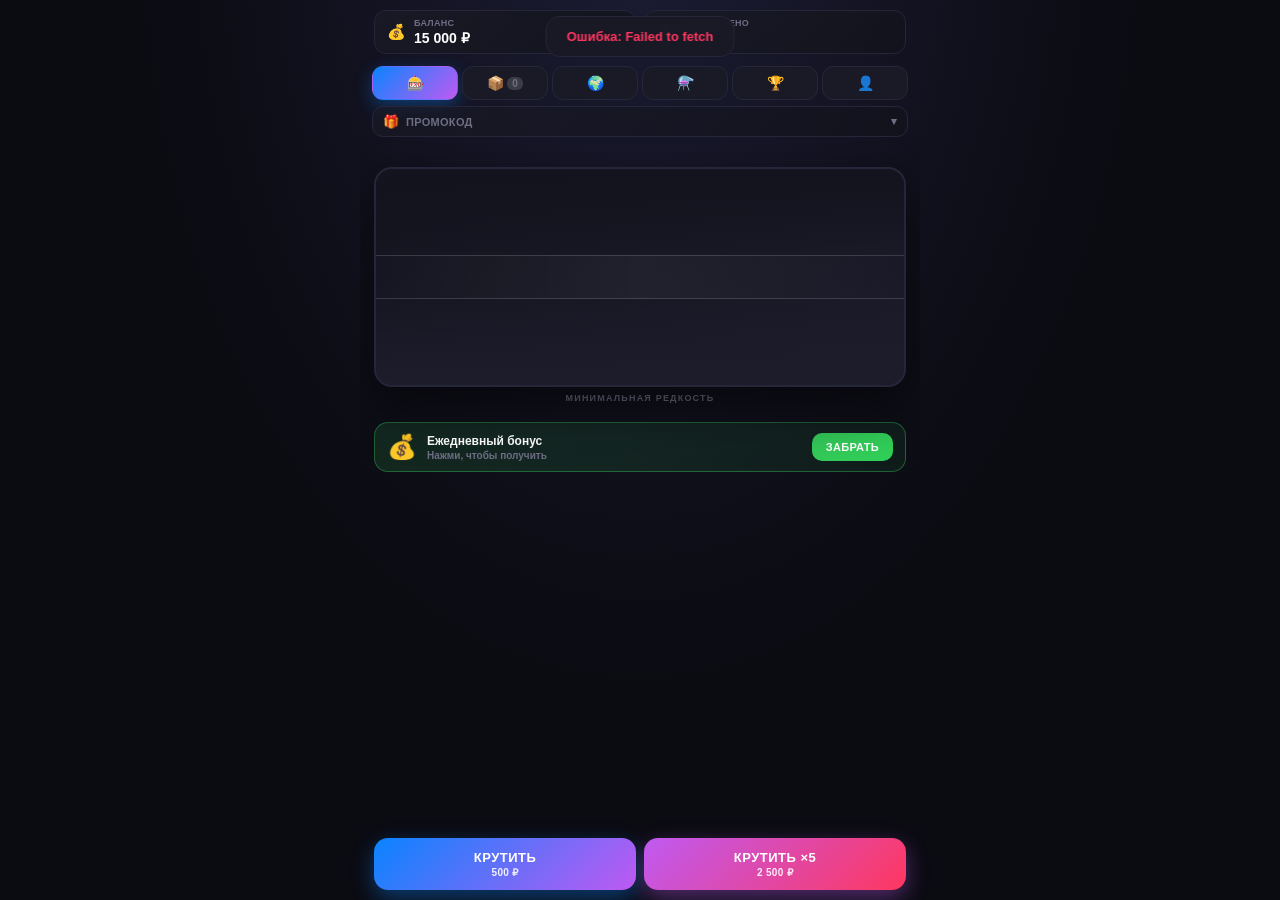
==== docs/index.html @ e53b2294 "Update index.html" ====
<!DOCTYPE html>
<html lang="ru">
<head>
<meta charset="UTF-8">
<meta name="viewport" content="width=device-width, initial-scale=1.0, maximum-scale=1.0, user-scalable=no">
<title>Phone Numbers</title>
<script src="https://telegram.org/js/telegram-web-app.js"></script>
<link rel="stylesheet" href="styles.css">
</head>
<body>

<div class="app">
  <div class="header">
    <div class="header-top">
      <div class="stat-pill">
        <span class="icon">💰</span>
        <div class="stat-stack">
          <span class="label">Баланс</span>
          <span class="value" id="balance">15 000 ₽</span>
        </div>
      </div>
      <div class="stat-pill">
        <span class="icon">🎰</span>
        <div class="stat-stack">
          <span class="label">Прокручено</span>
          <span class="value" id="spinCount">0</span>
        </div>
      </div>
    </div>
  </div>

  <div class="tabs" id="tabs">
    <div class="tab active" data-page="roulette">🎰</div>
    <div class="tab" data-page="inventory">📦 <span class="count" id="tabInvCount">0</span></div>
    <div class="tab" data-page="countries">🌍</div>
    <div class="tab" data-page="craft">⚗️</div>
    <div class="tab" data-page="top">🏆</div>
    <div class="tab" data-page="profile">👤</div>
  </div>

  <div class="promo-bar" id="promoBar">
    <div class="promo-bar-head" id="promoBarHead">
      <span class="promo-bar-icon">🎁</span>
      <span class="promo-bar-text">Промокод</span>
      <span class="promo-bar-arrow" id="promoBarArrow">▾</span>
    </div>
    <div class="promo-bar-body" id="promoBarBody">
      <input type="text" class="promo-input" id="promoInput" placeholder="Введите код" maxlength="20" autocomplete="off" spellcheck="false">
      <button class="promo-btn" id="promoBtn" type="button">OK</button>
    </div>
  </div>

  <div class="pages">
    <div class="page page-roulette active" id="page-roulette">
      <div class="country-selector" id="countrySelector"></div>
      <div class="operator-selector" id="operatorSelector"></div>
      <div class="roulette-window" id="rouletteWindow">
        <div class="reels" id="reels"></div>
        <div class="selector-line"></div>
        <div class="result-card" id="resultCard">
          <div class="result-rarity" id="resultRarity"></div>
          <div class="result-flag" id="resultFlag"></div>
          <div class="result-number" id="resultNumber"></div>
          <div class="result-operator" id="resultOperator"></div>
          <div class="result-price" id="resultPrice"></div>
          <div class="result-desc" id="resultDesc"></div>
          <div class="result-actions" id="resultActions">
            <button class="result-btn keep" id="btnKeep" type="button">📦 В инвентарь</button>
            <button class="result-btn sell" id="btnSellNow" type="button">💵 Продать</button>
          </div>
        </div>
      </div>
      <div class="roulette-options">
        <div class="options-label">Минимальная редкость</div>
        <div class="rarity-options" id="rarityOptions"></div>
      </div>

      <div class="bonus-card-main" id="bonusCard">
        <div class="bonus-icon">💰</div>
        <div class="bonus-info">
          <div class="bonus-title">Ежедневный бонус</div>
          <div class="bonus-sub" id="bonusSub">Нажми, чтобы получить</div>
        </div>
        <button class="bonus-btn" id="bonusBtn" type="button">Забрать</button>
      </div>
    </div>

    <div class="page" id="page-inventory">
      <div class="inv-selection-bar" id="invSelectionBar">
        <div class="inv-selection-info">
          <span class="inv-selection-count" id="invSelCount">0 выбрано</span>
          <span class="inv-selection-sum" id="invSelSum">0 ₽</span>
        </div>
        <button class="inv-sel-clear" id="invSelClear" type="button">Снять</button>
      </div>
      <div class="inv-filters" id="invFilters"></div>
      <div class="inv-grid" id="invGrid"></div>
    </div>

    <div class="page" id="page-countries">
      <div class="country-list" id="countryList"></div>
    </div>

    <div class="page" id="page-craft">
      <h3 class="page-title">⚗️ Крафт</h3>
      <p class="page-hint">Собери 5 номеров одной редкости и обменяй на 1 номер выше редкостью</p>
      <div class="craft-list" id="craftList"></div>
    </div>

    <div class="page" id="page-top">
      <h3 class="page-title">🏆 Топ игроков</h3>
      <div class="lb-tabs">
        <button class="lb-tab active" data-lb="balance">По балансу</button>
        <button class="lb-tab" data-lb="spins">По круткам</button>
      </div>
      <div class="lb-list" id="lbList"></div>
    </div>

    <div class="page" id="page-profile">
      <h3 class="page-title">👤 Профиль</h3>

      <div class="profile-section">
        <div class="section-title">🔄 Обмены</div>
        <button class="trade-create-btn" id="openTradeBtn" type="button">➕ Создать обмен</button>
        <div class="trade-tabs">
          <button class="trade-tab active" data-trade="incoming">📥 Входящие <span id="tradeInCount" class="trade-count">0</span></button>
          <button class="trade-tab" data-trade="outgoing">📤 Исходящие</button>
        </div>
        <div id="tradesList"></div>
      </div>

      <div class="profile-section">
        <div class="section-title">🏅 Достижения <span id="achCount" style="color:#6e6e85;font-size:12px;">0/0</span></div>
        <div class="ach-list" id="achList"></div>
      </div>
    </div>
  </div>

  <div class="controls" id="controls">
    <button class="spin-btn" id="spinBtn" type="button">
      <span id="spinBtnLabel">Крутить</span>
      <span class="price" id="spinBtnPrice">500 ₽</span>
    </button>
    <button class="spin-btn x5" id="spinBtn5" type="button">
      <span>Крутить ×5</span>
      <span class="price" id="spinBtn5Price">2 500 ₽</span>
    </button>
  </div>
</div>

<div class="modal-backdrop" id="sellModal">
  <div class="modal">
    <div class="modal-flag" id="modalFlag"></div>
    <div class="modal-rarity" id="modalRarity"></div>
    <div class="modal-number" id="modalNumber"></div>
    <div class="modal-op" id="modalOp"></div>
    <div class="modal-price-box">
      <div class="modal-price-label">Цена продажи</div>
      <div class="modal-price-value" id="modalPrice"></div>
    </div>
    <div class="modal-actions">
      <button class="modal-btn cancel" id="modalCancel" type="button">Отмена</button>
      <button class="modal-btn sell" id="modalSell" type="button">Продать</button>
    </div>
  </div>
</div>

<div class="modal-backdrop" id="craftModal">
  <div class="modal">
    <div class="modal-flag" id="craftFlag">⚗️</div>
    <div class="modal-rarity" id="craftRarity"></div>
    <div class="modal-number" id="craftResult" style="font-size:15px;font-family:inherit;"></div>
    <div class="modal-price-box">
      <div class="modal-price-label">Стоимость крафта</div>
      <div class="modal-price-value" id="craftCost"></div>
    </div>
    <div class="modal-actions">
      <button class="modal-btn cancel" id="craftCancel" type="button">Отмена</button>
      <button class="modal-btn sell" id="craftConfirm" type="button">Скрафтить</button>
    </div>
  </div>
</div>

<div class="modal-backdrop" id="achModal">
  <div class="modal">
    <div class="modal-flag" id="achFlag">🏅</div>
    <div class="modal-rarity" style="color:#ffd60a;">Новое достижение!</div>
    <div class="modal-number" id="achName" style="font-size:18px;font-family:inherit;"></div>
    <div class="modal-op" id="achDesc"></div>
    <div class="modal-price-box">
      <div class="modal-price-label">Награда</div>
      <div class="modal-price-value" id="achReward"></div>
    </div>
    <div class="modal-actions">
      <button class="modal-btn sell" id="achOk" type="button" style="flex:1;">Забрать</button>
    </div>
  </div>
</div>

<div class="modal-backdrop" id="tradeModal">
  <div class="modal trade-modal">
    <div class="trade-modal-title">🔄 Новый обмен</div>

    <div class="trade-modal-section">
      <div class="trade-modal-label">Кому (введи @username)</div>
      <input type="text" class="trade-input" id="tradeUsername" placeholder="@username" maxlength="32" autocomplete="off" spellcheck="false">
      <button class="trade-find-btn" id="tradeFindBtn" type="button">Найти игрока</button>
      <div id="tradeFoundInfo" class="trade-found-info"></div>
    </div>

    <div class="trade-modal-section" id="tradeMySection" style="display:none;">
      <div class="trade-modal-label">Что я отдаю</div>
      <div class="trade-my-items" id="tradeMyItems"></div>
      <input type="number" class="trade-input" id="tradeMyMoney" placeholder="+ Деньги (необязательно)" min="0" value="">
    </div>

    <div class="trade-modal-section" id="tradeHisSection" style="display:none;">
      <div class="trade-modal-label">Что хочу от него</div>
      <div class="trade-his-items" id="tradeHisItems"></div>
      <input type="number" class="trade-input" id="tradeHisMoney" placeholder="+ Деньги (необязательно)" min="0" value="">
    </div>

    <div class="trade-modal-section" id="tradeMsgSection" style="display:none;">
      <input type="text" class="trade-input" id="tradeMessage" placeholder="Сообщение (необязательно)" maxlength="120">
    </div>

    <div class="modal-actions">
      <button class="modal-btn cancel" id="tradeCancel" type="button">Отмена</button>
      <button class="modal-btn sell" id="tradeSend" type="button" style="display:none;">Отправить</button>
    </div>
  </div>
</div>

<div class="modal-backdrop" id="tradeConfirmModal">
  <div class="modal">
    <div class="modal-flag">⚠️</div>
    <div class="modal-rarity" style="color:#ffd60a;">Подтверждение</div>
    <div class="modal-number" id="tradeConfirmText" style="font-size:14px;font-family:inherit;line-height:1.5;"></div>
    <div class="modal-actions">
      <button class="modal-btn cancel" id="tradeConfirmCancel" type="button">Отмена</button>
      <button class="modal-btn sell" id="tradeConfirmOk" type="button">Отправить</button>
    </div>
  </div>
</div>

<div class="toast" id="toast"></div>
<div class="fireworks" id="fireworks"></div>

<script type="module" src="app.js?v=2026r"></script>
</body>
</html>
---- docs/styles.css ----
* { margin:0; padding:0; box-sizing:border-box; -webkit-tap-highlight-color:transparent; }

:root{
  --common:#8e8e93; --rare:#34c759; --epic:#bf5af2; --mythic:#ff375f;
  --legendary:#ffd60a; --secret:#00e5ff;
  --bg:#0b0b12; --card:#1a1a26; --border:#26263a; --muted:#6e6e85;
}

html,body{ height:100%; overflow:hidden; }
body{
  font-family:-apple-system,BlinkMacSystemFont,'SF Pro Display','Segoe UI',sans-serif;
  background:var(--bg); color:#fff; user-select:none; -webkit-font-smoothing:antialiased;
  font-size:16px;
}
body::before{
  content:''; position:fixed; inset:0;
  background:radial-gradient(ellipse at 50% -10%,#1c1c34 0%,#0b0b12 55%);
  z-index:-1;
}

.app{ display:flex; flex-direction:column; height:100vh; height:100dvh; max-width:560px; margin:0 auto; position:relative; }

/* HEADER — компактнее */
.header{ padding:10px 14px 6px; flex-shrink:0; }
.header-top{ display:flex; justify-content:space-between; gap:8px; }
.stat-pill{
  background:linear-gradient(135deg,rgba(26,26,38,.9),rgba(19,19,29,.9));
  padding:8px 12px; border-radius:12px; border:1px solid var(--border);
  display:flex; align-items:center; gap:8px; flex:1;
}
.stat-pill .icon{ font-size:15px; }
.stat-pill .label{ font-size:9px; color:var(--muted); font-weight:600; text-transform:uppercase; letter-spacing:.3px; display:block; line-height:1; margin-bottom:3px; }
.stat-pill .value{ font-size:14px; font-weight:800; line-height:1; font-variant-numeric:tabular-nums; }
.stat-pill .value.flash{ animation:flash .7s ease; }
@keyframes flash{ 0%,100%{color:#fff} 40%{color:#ffd60a; transform:scale(1.12)} }
.stat-stack{ display:flex; flex-direction:column; }

/* TABS — компактнее */
.tabs{ display:flex; gap:4px; padding:6px 12px 0; flex-shrink:0; }
.tab{
  flex:1; padding:8px 4px; background:var(--card); border:1px solid var(--border);
  border-radius:11px; color:var(--muted); font-size:14px; font-weight:800;
  cursor:pointer; transition:all .2s; display:flex; align-items:center; justify-content:center; gap:3px;
}
.tab.active{ background:linear-gradient(135deg,#0a84ff,#bf5af2); color:#fff; border-color:transparent; box-shadow:0 6px 18px rgba(10,132,255,.35); }
.tab .count{ font-size:10px; background:rgba(255,255,255,.15); padding:1px 5px; border-radius:6px; font-weight:800; }

/* PAGES */
.pages{ flex:1; position:relative; overflow:hidden; min-height:0; }
.page{
  position:absolute; inset:0; display:flex; flex-direction:column;
  padding:10px 14px 0; opacity:0; pointer-events:none;
  transition:opacity .25s,transform .25s; transform:translateX(20px);
  overflow-y:auto; overflow-x:hidden; -webkit-overflow-scrolling:touch;
}
.page.active{ opacity:1; pointer-events:auto; transform:translateX(0); }
.page::-webkit-scrollbar{ width:4px; }
.page::-webkit-scrollbar-thumb{ background:var(--border); border-radius:4px; }

/* ROULETTE — БЕЗ СКРОЛЛА */
.page-roulette{
  justify-content:flex-start;
  overflow:hidden;
  padding-bottom:0;
  padding-top:6px;
}

/* COUNTRY SELECTOR — компактнее */
.country-selector{
  display:flex; gap:6px; overflow-x:auto; padding-bottom:6px; margin-bottom:6px;
  flex-shrink:0; scrollbar-width:none;
}
.country-selector::-webkit-scrollbar{ display:none; }
.country-chip{
  padding:7px 10px; background:var(--card); border:1.5px solid var(--border);
  border-radius:11px; cursor:pointer; transition:all .2s;
  display:flex; align-items:center; gap:5px; white-space:nowrap; flex-shrink:0;
}
.country-chip.active{
  background:rgba(10,132,255,.12);
  border-color:#0a84ff;
  box-shadow:0 0 14px rgba(10,132,255,.25);
}
.country-chip .cf{ font-size:16px; line-height:1; }
.country-chip .cn{ font-size:11px; font-weight:800; color:#fff; }

/* OPERATOR SELECTOR — компактнее */
.operator-selector{
  display:flex; gap:6px; overflow-x:auto; padding-bottom:6px; margin-bottom:6px;
  flex-shrink:0; scrollbar-width:none;
}
.operator-selector::-webkit-scrollbar{ display:none; }
.op-chip-mini{ padding:6px 10px; font-size:11px; }
.op-chip-mini .cf{ font-size:13px; }
.op-chip-mini .cn{ font-size:11px; }

/* ROULETTE WINDOW — меньше */
.roulette-window{
  width:100%; position:relative; border-radius:18px; overflow:hidden;
  background:linear-gradient(160deg,#14141f 0%,#1c1c2b 100%);
  border:2px solid var(--border);
  box-shadow:0 20px 50px rgba(0,0,0,.6),inset 0 1px 0 rgba(255,255,255,.05);
  transition:border-color .4s,box-shadow .4s; flex-shrink:0;
  height: 200px;
}
.roulette-window.rarity-common{ border-color:var(--common); box-shadow:0 0 50px rgba(142,142,147,.25); }
.roulette-window.rarity-rare{ border-color:var(--rare); box-shadow:0 0 50px rgba(52,199,89,.45); }
.roulette-window.rarity-epic{ border-color:var(--epic); box-shadow:0 0 55px rgba(191,90,242,.55); }
.roulette-window.rarity-mythic{ border-color:var(--mythic); box-shadow:0 0 60px rgba(255,55,95,.65); }
.roulette-window.rarity-legendary{ border-color:var(--legendary); box-shadow:0 0 65px rgba(255,214,10,.75); }
.roulette-window.rarity-secret{ border-color:var(--secret); box-shadow:0 0 70px rgba(0,229,255,.85); }

.roulette-window::before,.roulette-window::after{
  content:''; position:absolute; left:0; right:0; height:38%; z-index:5; pointer-events:none;
}
.roulette-window::before{ top:0; background:linear-gradient(to bottom,#14141f 5%,transparent 100%); }
.roulette-window::after{ bottom:0; background:linear-gradient(to top,#1c1c2b 5%,transparent 100%); }

.reels{ padding:5px 0; will-change:transform; }
.reel-row{
  display:flex; align-items:center; height:40px; padding:0 16px;
  font-size:12px; font-weight:800;
  font-family:'SF Mono','SF Pro Text','Roboto Mono',monospace;
  letter-spacing:.3px; color:#3a3a52;
  transition:color .25s,font-size .25s; white-space:nowrap; overflow:hidden;
}
.reel-row .flag{ font-size:13px; margin-right:7px; flex-shrink:0; opacity:.7; }
.reel-row .op{ font-size:8px; font-weight:800; color:#2e2e42; margin-left:7px; letter-spacing:.3px; text-transform:uppercase; }
.reel-row.center{ font-size:13px; font-weight:900; }
.reel-row.center .flag{ opacity:1; }

.selector-line{
  position:absolute; top:50%; left:0; right:0; height:40px;
  transform:translateY(-50%);
  border-top:1.5px solid rgba(255,255,255,.15);
  border-bottom:1.5px solid rgba(255,255,255,.15);
  pointer-events:none; z-index:4;
  background:linear-gradient(90deg,transparent,rgba(255,255,255,.04),transparent);
}

.result-card{
  position:absolute; inset:0; display:flex; flex-direction:column; justify-content:center; align-items:center;
  background:rgba(11,11,18,.96); backdrop-filter:blur(24px);
  z-index:10; opacity:0; pointer-events:none; transition:opacity .35s;
  padding:12px; text-align:center; overflow-y:auto;
}
.result-card.show{ opacity:1; pointer-events:auto; }
.result-rarity{ font-size:10px; font-weight:900; letter-spacing:3px; text-transform:uppercase; margin-bottom:6px; }
.result-flag{ font-size:26px; margin-bottom:4px; }
.result-number{ font-size:16px; font-weight:900; font-family:'SF Mono','Roboto Mono',monospace; letter-spacing:.4px; margin-bottom:4px; word-break:break-all; line-height:1.2; }
.result-operator{ font-size:10px; color:var(--muted); font-weight:700; margin-bottom:5px; }
.result-price{ font-size:13px; font-weight:900; color:#ffd60a; margin-bottom:4px; }
.result-desc{ font-size:9px; color:var(--muted); max-width:240px; line-height:1.4; margin-bottom:8px; }

.result-actions{
  display:flex; gap:8px; width:100%; max-width:300px; margin-top:6px;
}
.result-btn{
  flex:1; padding:10px 8px; border:none; border-radius:11px;
  font-size:11px; font-weight:900; cursor:pointer;
  text-transform:uppercase; letter-spacing:.3px;
  transition:transform .12s;
}
.result-btn:active{ transform:scale(.96); }
.result-btn.keep{ background:linear-gradient(135deg,#0a84ff,#5e5ce6); color:#fff; }
.result-btn.sell{ background:linear-gradient(135deg,#34c759,#30d158); color:#fff; }

/* MULTI RESULT */
.multi-list{
  width:100%; max-width:100%; display:flex; flex-direction:column; gap:5px;
  margin:4px 0; max-height:calc(100% - 90px); overflow-y:auto; padding-right:4px;
}
.multi-list::-webkit-scrollbar{ width:3px; }
.multi-list::-webkit-scrollbar-thumb{ background:var(--border); border-radius:3px; }
.multi-item{
  display:flex; align-items:center; gap:7px; padding:6px 8px;
  background:rgba(255,255,255,.05); border:1.5px solid var(--border);
  border-radius:9px; text-align:left; flex-shrink:0;
}
.multi-item.rarity-common{ border-color:rgba(142,142,147,.5); }
.multi-item.rarity-rare{ border-color:rgba(52,199,89,.6); }
.multi-item.rarity-epic{ border-color:rgba(191,90,242,.65); }
.multi-item.rarity-mythic{ border-color:rgba(255,55,95,.7); }
.multi-item.rarity-legendary{ border-color:rgba(255,214,10,.75); }
.multi-item.rarity-secret{ border-color:rgba(0,229,255,.8); }
.multi-item.is-highlight{ box-shadow:0 0 0 1.5px rgba(255,214,10,.7),0 0 12px rgba(255,214,10,.4); }
.multi-item .mi-flag{ font-size:15px; flex-shrink:0; }
.multi-item .mi-info{ flex:1; min-width:0; }
.multi-item .mi-num{ font-family:'SF Mono','Roboto Mono',monospace; font-size:10px; font-weight:800; color:#fff; margin-bottom:1px; word-break:break-all; line-height:1.2; }
.multi-item .mi-meta{ font-size:8px; font-weight:700; }
.multi-item .mi-price{ font-size:10px; font-weight:900; color:#ffd60a; flex-shrink:0; }

/* RARITY OPTIONS — КОМПАКТНЕЕ */
.roulette-options{
  margin-top:6px;
  margin-bottom:6px;
  flex-shrink:0;
  display:block !important;
  visibility:visible !important;
  opacity:1 !important;
}
.options-label{
  font-size:9px;
  color:var(--muted);
  text-transform:uppercase;
  letter-spacing:1.2px;
  font-weight:800;
  margin-bottom:5px;
  text-align:center;
  display:block !important;
}
.rarity-options{
  display:grid !important;
  grid-template-columns:repeat(5, 1fr) !important;
  gap:4px !important;
  visibility:visible !important;
  opacity:1 !important;
}
.rarity-opt{
  padding:7px 2px !important;
  background:var(--card);
  border:1.5px solid var(--border);
  border-radius:9px;
  cursor:pointer;
  transition:all .2s;
  display:flex !important;
  flex-direction:column;
  align-items:center;
  gap:2px;
  text-align:center;
  visibility:visible !important;
  opacity:1 !important;
  justify-content:center;
}
.rarity-opt.active{
  border-color:currentColor;
  background:rgba(255,255,255,.06);
  transform:translateY(-1px);
}
.rarity-opt .dot{
  width:7px; height:7px; border-radius:50%;
  background:currentColor; box-shadow:0 0 7px currentColor;
  flex-shrink:0;
}
.rarity-opt .name{
  font-size:7px; font-weight:900;
  text-transform:uppercase; letter-spacing:.2px;
  color:#fff; line-height:1.1;
}
.rarity-opt .price{
  font-size:7px; color:var(--muted); font-weight:800;
}

/* CONTROLS — компактнее */
.controls{
  flex-shrink:0;
  padding:8px 14px calc(10px + env(safe-area-inset-bottom));
  display:flex;
  gap:8px;
  position:relative;
  z-index:5;
}
.spin-btn{
  flex:1; padding:12px 10px; border:none; border-radius:14px;
  font-size:13px; font-weight:900; letter-spacing:.5px; text-transform:uppercase; color:#fff;
  background:linear-gradient(135deg,#0a84ff,#bf5af2); cursor:pointer;
  transition:transform .12s,opacity .2s,box-shadow .3s;
  box-shadow:0 8px 22px rgba(10,132,255,.4);
  display:flex; flex-direction:column; align-items:center; gap:2px;
}
.spin-btn:active:not(:disabled){ transform:scale(.975); }
.spin-btn:disabled{ opacity:.4; cursor:not-allowed; box-shadow:none; }
.spin-btn .price{ font-size:10px; font-weight:700; opacity:.9; letter-spacing:.3px; text-transform:none; }
.spin-btn.x5{ background:linear-gradient(135deg,#bf5af2,#ff375f); box-shadow:0 8px 22px rgba(191,90,242,.4); }

/* INVENTORY */
.inv-selection-bar{
  display:none;
  align-items:center; justify-content:space-between;
  padding:10px 14px; margin-bottom:10px;
  background:linear-gradient(135deg,rgba(10,132,255,.15),rgba(94,92,230,.15));
  border:1.5px solid rgba(10,132,255,.4);
  border-radius:14px; flex-shrink:0;
}
.inv-selection-bar.visible{ display:flex; }
.inv-selection-info{ display:flex; flex-direction:column; gap:2px; }
.inv-selection-count{ font-size:12px; font-weight:800; color:#fff; }
.inv-selection-sum{ font-size:13px; font-weight:900; color:#ffd60a; }
.inv-sel-clear{
  padding:8px 14px; background:rgba(255,255,255,.08);
  border:1px solid var(--border); border-radius:10px;
  color:#fff; font-size:11px; font-weight:800;
  cursor:pointer; text-transform:uppercase;
}
.inv-sel-clear:active{ transform:scale(.96); }

.inv-filters{ display:flex; gap:6px; margin-bottom:10px; overflow-x:auto; padding-bottom:4px; flex-shrink:0; scrollbar-width:none; }
.inv-filters::-webkit-scrollbar{ display:none; }
.filter-chip{
  padding:7px 12px; background:var(--card); border:1.5px solid var(--border);
  border-radius:10px; font-size:11px; font-weight:800; color:var(--muted);
  cursor:pointer; white-space:nowrap; transition:all .2s; flex-shrink:0;
}
.filter-chip.active{ background:#fff; color:#0b0b12; border-color:#fff; }
.inv-grid{ display:grid; grid-template-columns:repeat(2,1fr); gap:10px; padding-bottom:20px; }
.inv-card{
  background:var(--card); border:2px solid var(--border);
  border-radius:14px; padding:11px; position:relative; overflow:hidden;
  transition:transform .15s, box-shadow .2s; cursor:pointer;
}
.inv-card:active{ transform:scale(.97); }
.inv-card .glow{
  position:absolute; top:-50%; left:-50%; width:200%; height:200%;
  opacity:.1; background:radial-gradient(circle,currentColor,transparent 60%); pointer-events:none;
}
.inv-card.rarity-common{ border-color:rgba(142,142,147,.45); color:var(--common); }
.inv-card.rarity-rare{ border-color:rgba(52,199,89,.55); color:var(--rare); }
.inv-card.rarity-epic{ border-color:rgba(191,90,242,.6); color:var(--epic); }
.inv-card.rarity-mythic{ border-color:rgba(255,55,95,.65); color:var(--mythic); }
.inv-card.rarity-legendary{ border-color:rgba(255,214,10,.7); color:var(--legendary); }
.inv-card.rarity-secret{ border-color:rgba(0,229,255,.75); color:var(--secret); }
.inv-card.selected{
  box-shadow:0 0 0 2px #0a84ff, 0 0 20px rgba(10,132,255,.5);
  transform:translateY(-2px);
}
.inv-card-check{
  position:absolute; top:6px; right:6px; z-index:2;
  width:20px; height:20px; border-radius:50%;
  background:rgba(0,0,0,.4); border:2px solid rgba(255,255,255,.3);
  display:flex; align-items:center; justify-content:center;
  font-size:12px; font-weight:900; color:transparent;
}
.inv-card.selected .inv-card-check{
  background:#0a84ff; border-color:#0a84ff; color:#fff;
}
.inv-card-head{ display:flex; justify-content:space-between; align-items:flex-start; margin-bottom:7px; position:relative; z-index:1; padding-right:24px; }
.inv-flag{ font-size:18px; }
.inv-rarity-badge{ font-size:7px; font-weight:900; letter-spacing:.5px; text-transform:uppercase; padding:3px 6px; border-radius:5px; background:currentColor; color:#0b0b12; }
.inv-number{ font-family:'SF Mono','Roboto Mono',monospace; font-size:11px; font-weight:800; color:#fff; margin-bottom:4px; word-break:break-all; line-height:1.3; position:relative; z-index:1; }
.inv-op{ font-size:9px; color:var(--muted); font-weight:700; position:relative; z-index:1; margin-bottom:6px; }
.inv-price{ font-size:11px; font-weight:900; color:#ffd60a; position:relative; z-index:1; padding-top:6px; border-top:1px solid rgba(255,255,255,.08); display:flex; justify-content:space-between; align-items:center; }
.inv-price .sell-hint{ font-size:9px; color:var(--muted); font-weight:700; }
.empty-state{ grid-column:1/-1; text-align:center; padding:60px 20px; color:var(--muted); }
.empty-state .icon{ font-size:46px; margin-bottom:12px; opacity:.4; }
.empty-state .title{ font-size:15px; font-weight:800; color:#fff; margin-bottom:6px; }
.empty-state .text{ font-size:12px; line-height:1.5; }

/* COUNTRIES */
.country-list{ display:flex; flex-direction:column; gap:8px; padding-bottom:20px; }
.country-item{ background:var(--card); border:1.5px solid var(--border); border-radius:14px; padding:12px 14px; }
.country-item-head{ display:flex; align-items:center; gap:12px; margin-bottom:8px; }
.country-flag{ font-size:26px; flex-shrink:0; }
.country-info{ flex:1; min-width:0; }
.country-name{ font-size:13px; font-weight:800; margin-bottom:3px; }
.country-code{ font-size:10px; color:var(--muted); font-family:'SF Mono',monospace; font-weight:700; }
.country-stats{ text-align:right; flex-shrink:0; }
.country-stats .num{ font-size:16px; font-weight:900; font-variant-numeric:tabular-nums; }
.country-stats .lbl{ font-size:8px; color:var(--muted); text-transform:uppercase; font-weight:800; letter-spacing:.4px; }

.op-list{ display:flex; flex-wrap:wrap; gap:5px; }
.op-chip{
  display:flex; align-items:center; gap:5px;
  padding:6px 9px; background:rgba(255,255,255,.04);
  border:1.5px solid var(--border); border-radius:9px;
  cursor:pointer; transition:all .2s;
}
.op-chip:active{ transform:scale(.96); }
.op-chip.has-numbers{ border-color:rgba(10,132,255,.5); background:rgba(10,132,255,.08); }
.op-chip .op-name{ font-size:10px; font-weight:800; color:#fff; text-transform:uppercase; letter-spacing:.3px; }
.op-chip .op-badge{
  font-size:9px; font-weight:900; padding:2px 5px; border-radius:6px;
  background:rgba(255,255,255,.1); color:var(--muted);
}
.op-chip.has-numbers .op-badge{ background:#0a84ff; color:#fff; }

/* PROMO BAR */
.promo-bar{
  margin:6px 12px 0;
  background:linear-gradient(135deg,rgba(26,26,38,.7),rgba(19,19,29,.7));
  border:1px solid var(--border);
  border-radius:11px;
  overflow:hidden;
  flex-shrink:0;
  transition:border-color .2s, box-shadow .2s;
}
.promo-bar.open{
  border-color:rgba(191,90,242,.5);
  box-shadow:0 0 20px rgba(191,90,242,.2);
}
.promo-bar-head{
  padding:7px 10px;
  display:flex; align-items:center; gap:7px;
  cursor:pointer; user-select:none;
  font-size:11px; font-weight:800; color:var(--muted);
}
.promo-bar-icon{ font-size:13px; }
.promo-bar-text{ flex:1; letter-spacing:.3px; text-transform:uppercase; }
.promo-bar-arrow{ font-size:11px; transition:transform .2s; }
.promo-bar.open .promo-bar-arrow{ transform:rotate(180deg); }
.promo-bar-body{
  display:none;
  padding:0 10px 8px;
  gap:6px;
}
.promo-bar.open .promo-bar-body{ display:flex; }
.promo-input{
  flex:1; min-width:0;
  background:rgba(0,0,0,.35);
  border:1.5px solid var(--border);
  border-radius:9px;
  padding:8px 10px;
  color:#fff; font-size:12px; font-weight:800;
  font-family:'SF Mono','Roboto Mono',monospace;
  letter-spacing:1px; text-transform:uppercase;
  outline:none;
}
.promo-input:focus{ border-color:#bf5af2; }
.promo-input::placeholder{ color:var(--muted); text-transform:none; letter-spacing:0; font-weight:600; }
.promo-btn{
  padding:8px 14px;
  background:linear-gradient(135deg,#bf5af2,#ff375f);
  border:none; border-radius:9px;
  color:#fff; font-size:11px; font-weight:900;
  text-transform:uppercase; letter-spacing:.4px;
  cursor:pointer;
}
.promo-btn:active{ transform:scale(.95); }

/* TOAST */
.toast{
  position:fixed; top:calc(16px + env(safe-area-inset-top)); left:50%;
  transform:translateX(-50%) translateY(-120px);
  background:rgba(26,26,38,.98); backdrop-filter:blur(20px);
  padding:12px 20px; border-radius:14px; font-size:13px; font-weight:800;
  border:1.5px solid var(--border); transition:transform .45s cubic-bezier(.34,1.56,.64,1);
  z-index:1000; white-space:nowrap; max-width:92vw; overflow:hidden; text-overflow:ellipsis;
}
.toast.show{ transform:translateX(-50%) translateY(0); }

/* MODAL */
.modal-backdrop{
  position:fixed; inset:0; background:rgba(0,0,0,.75); backdrop-filter:blur(10px);
  z-index:900; opacity:0; pointer-events:none; transition:opacity .25s;
  display:flex; align-items:center; justify-content:center; padding:20px;
}
.modal-backdrop.show{ opacity:1; pointer-events:auto; }
.modal{
  background:linear-gradient(160deg,#1a1a26,#14141f); border:2px solid var(--border);
  border-radius:20px; padding:24px; width:100%; max-width:360px;
  transform:scale(.9); transition:transform .3s cubic-bezier(.34,1.56,.64,1); text-align:center;
}
.modal-backdrop.show .modal{ transform:scale(1); }
.modal-flag{ font-size:44px; margin-bottom:8px; }
.modal-rarity{ font-size:11px; font-weight:900; letter-spacing:4px; text-transform:uppercase; margin-bottom:10px; }
.modal-number{ font-family:'SF Mono','Roboto Mono',monospace; font-size:17px; font-weight:900; color:#fff; margin-bottom:6px; word-break:break-all; line-height:1.3; }
.modal-op{ font-size:12px; color:var(--muted); font-weight:700; margin-bottom:16px; }
.modal-price-box{ background:rgba(255,214,10,.1); border:1.5px solid rgba(255,214,10,.25); border-radius:12px; padding:14px; margin-bottom:18px; }
.modal-price-label{ font-size:10px; color:var(--muted); text-transform:uppercase; letter-spacing:1px; font-weight:800; margin-bottom:5px; }
.modal-price-value{ font-size:24px; font-weight:900; color:#ffd60a; }
.modal-actions{ display:flex; gap:8px; }
.modal-btn{ flex:1; padding:13px; border:none; border-radius:12px; font-size:13px; font-weight:900; cursor:pointer; text-transform:uppercase; letter-spacing:.4px; }
.modal-btn:active{ transform:scale(.96); }
.modal-btn.sell{ background:linear-gradient(135deg,#34c759,#30d158); color:#fff; }
.modal-btn.cancel{ background:rgba(255,255,255,.08); color:#fff; border:1.5px solid var(--border); }

/* FIREWORKS */
.fireworks{ position:fixed; inset:0; pointer-events:none; z-index:500; overflow:hidden; }
.particle{ position:absolute; width:6px; height:6px; border-radius:50%; animation:burst 1.3s ease-out forwards; }
@keyframes burst{ 0%{transform:translate(0,0) scale(1); opacity:1} 100%{transform:translate(var(--tx),var(--ty)) scale(0); opacity:0} }

/* ПРОЧИЕ СТРАНИЦЫ */
.page-title { font-size: 18px; font-weight: 900; color: #fff; margin-bottom: 8px; text-align: center; }
.page-hint { font-size: 11px; color: #6e6e85; font-weight: 700; text-align: center; margin-bottom: 14px; line-height: 1.4; }
.profile-section { margin-bottom: 16px; }
.section-title {
  font-size: 13px; font-weight: 800; color: #fff; margin-bottom: 8px;
  display: flex; justify-content: space-between; align-items: center;
}
.bonus-card {
  display: flex; align-items: center; gap: 10px; padding: 12px 14px;
  background: linear-gradient(135deg, rgba(52,199,89,.15), rgba(48,209,88,.08));
  border: 1.5px solid rgba(52,199,89,.4); border-radius: 14px;
}
.bonus-card.ready { box-shadow: 0 0 20px rgba(52,199,89,.35); animation: bonusPulse 2s infinite; }
@keyframes bonusPulse { 0%, 100% { box-shadow: 0 0 20px rgba(52,199,89,.35); } 50% { box-shadow: 0 0 30px rgba(52,199,89,.6); } }
.bonus-icon { font-size: 28px; flex-shrink: 0; }
.bonus-info { flex: 1; min-width: 0; }
.bonus-title { font-size: 13px; font-weight: 800; color: #fff; margin-bottom: 2px; }
.bonus-sub { font-size: 10px; color: #6e6e85; font-weight: 700; }
.bonus-btn { padding: 9px 14px; background: linear-gradient(135deg, #34c759, #30d158); border: none; border-radius: 9px; color: #fff; font-size: 11px; font-weight: 900; cursor: pointer; text-transform: uppercase; letter-spacing: .3px; flex-shrink: 0; }
.bonus-btn:disabled { background: rgba(255,255,255,.08); color: #6e6e85; cursor: not-allowed; opacity: 0.6; }
.craft-list { display: flex; flex-direction: column; gap: 8px; padding-bottom: 20px; }
.craft-item { display: flex; align-items: center; gap: 10px; padding: 12px 14px; background: var(--card); border: 1.5px solid var(--border); border-radius: 12px; }
.craft-item.can { cursor: pointer; }
.craft-item:not(.can) { opacity: 0.55; }
.craft-counts { display: flex; align-items: center; gap: 5px; font-size: 11px; font-weight: 900; flex-shrink: 0; }
.craft-counts .arrow { color: #6e6e85; font-size: 14px; }
.craft-badge { padding: 3px 7px; border-radius: 7px; background: rgba(255,255,255,.06); font-size: 10px; font-weight: 900; min-width: 32px; text-align: center; }
.craft-badge.ok { background: rgba(52,199,89,.2); color: #34c759; }
.craft-badge.no { background: rgba(255,55,95,.15); color: #ff375f; }
.craft-body { flex: 1; min-width: 0; }
.craft-title { font-size: 13px; font-weight: 800; color: #fff; margin-bottom: 3px; }
.craft-sub { font-size: 10px; color: #6e6e85; font-weight: 700; }
.craft-cost { font-size: 11px; font-weight: 900; color: #ffd60a; flex-shrink: 0; }
.lb-tabs { display: flex; gap: 5px; margin-bottom: 12px; }
.lb-tab { flex: 1; padding: 9px; background: var(--card); border: 1.5px solid var(--border); border-radius: 10px; color: #6e6e85; font-size: 11px; font-weight: 800; cursor: pointer; }
.lb-tab.active { background: linear-gradient(135deg, #0a84ff, #bf5af2); color: #fff; border-color: transparent; }
.lb-list { display: flex; flex-direction: column; gap: 6px; padding-bottom: 20px; }
.lb-item { display: flex; align-items: center; gap: 10px; padding: 10px 12px; background: var(--card); border: 1.5px solid var(--border); border-radius: 10px; }
.lb-item.me { border-color: #0a84ff; background: rgba(10,132,255,.08); }
.lb-rank { width: 26px; font-size: 13px; font-weight: 900; color: #6e6e85; text-align: center; }
.lb-rank.gold { color: #ffd60a; } .lb-rank.silver { color: #c0c0c0; } .lb-rank.bronze { color: #cd7f32; }
.lb-name { flex: 1; font-size: 12px; font-weight: 800; color: #fff; overflow: hidden; text-overflow: ellipsis; white-space: nowrap; }
.lb-value { font-size: 12px; font-weight: 900; color: #ffd60a; }
.ach-list { display: flex; flex-direction: column; gap: 6px; padding-bottom: 20px; }
.ach-item { display: flex; align-items: center; gap: 8px; padding: 9px 10px; background: var(--card); border: 1.5px solid var(--border); border-radius: 10px; opacity: 0.5; }
.ach-item.unlocked { opacity: 1; border-color: rgba(255,214,10,.5); background: linear-gradient(135deg, rgba(255,214,10,.08), rgba(255,214,10,.02)); }
.ach-item .ach-icon { font-size: 20px; } .ach-item .ach-body { flex: 1; min-width: 0; }
.ach-item .ach-name { font-size: 11px; font-weight: 800; color: #fff; margin-bottom: 1px; }
.ach-item .ach-desc { font-size: 9px; color: #6e6e85; font-weight: 700; }
.ach-item .ach-reward { font-size: 10px; font-weight: 900; color: #ffd60a; white-space: nowrap; }
.ach-item .ach-check { width: 16px; height: 16px; border-radius: 50%; display: flex; align-items: center; justify-content: center; font-size: 10px; font-weight: 900; }
.ach-item.unlocked .ach-check { background: #ffd60a; color: #0b0b12; }
.ach-item:not(.unlocked) .ach-check { background: rgba(255,255,255,.06); color: transparent; }
.trade-item { padding: 10px 12px; background: var(--card); border: 1.5px solid var(--border); border-radius: 10px; margin-bottom: 6px; }
.trade-head { font-size: 10px; color: #6e6e85; font-weight: 700; margin-bottom: 6px; }
.trade-body { display: flex; align-items: center; gap: 8px; margin-bottom: 8px; }
.trade-side { flex: 1; min-width: 0; }
.trade-num { font-family: monospace; font-size: 10px; font-weight: 800; color: #fff; margin-bottom: 1px; word-break: break-all; }
.trade-arrow { color: #6e6e85; font-size: 16px; }
.trade-actions { display: flex; gap: 6px; }
.trade-btn { flex: 1; padding: 8px; border: none; border-radius: 8px; font-size: 10px; font-weight: 900; cursor: pointer; text-transform: uppercase; }
.trade-btn.accept { background: linear-gradient(135deg, #34c759, #30d158); color: #fff; }
.trade-btn.decline { background: rgba(255,55,95,.2); color: #ff375f; border: 1px solid rgba(255,55,95,.4); }
/* ============================================================
   БОНУС НА ГЛАВНОМ ЭКРАНЕ
   ============================================================ */
.bonus-card-main {
  display: flex;
  align-items: center;
  gap: 10px;
  padding: 10px 12px;
  margin-top: 8px;
  margin-bottom: 8px;
  background: linear-gradient(135deg, rgba(52,199,89,.15), rgba(48,209,88,.08));
  border: 1.5px solid rgba(52,199,89,.4);
  border-radius: 14px;
  flex-shrink: 0;
}
.bonus-card-main.ready {
  box-shadow: 0 0 20px rgba(52,199,89,.35);
  animation: bonusPulse 2s infinite;
}
.bonus-card-main .bonus-icon { font-size: 24px; flex-shrink: 0; }
.bonus-card-main .bonus-info { flex: 1; min-width: 0; }
.bonus-card-main .bonus-title { font-size: 12px; font-weight: 800; color: #fff; margin-bottom: 2px; }
.bonus-card-main .bonus-sub { font-size: 10px; color: #6e6e85; font-weight: 700; }
.bonus-card-main .bonus-btn {
  padding: 8px 14px;
  background: linear-gradient(135deg, #34c759, #30d158);
  border: none;
  border-radius: 10px;
  color: #fff;
  font-size: 11px;
  font-weight: 900;
  cursor: pointer;
  text-transform: uppercase;
  letter-spacing: .3px;
  flex-shrink: 0;
}
.bonus-card-main .bonus-btn:disabled {
  background: rgba(255,255,255,.08);
  color: #6e6e85;
  cursor: not-allowed;
  opacity: 0.6;
}
.bonus-card-main .bonus-btn:active:not(:disabled) { transform: scale(.96); }

/* ============================================================
   FIX: рулетка — плавная анимация без «проседания»
   ============================================================ */
.roulette-window {
  height: 220px !important;
}
.reel-row {
  height: 44px !important;
  font-size: 13px !important;
}
.selector-line {
  height: 44px !important;
}
.page-roulette {
  overflow-y: auto !important;
  padding-bottom: 20px !important;
}
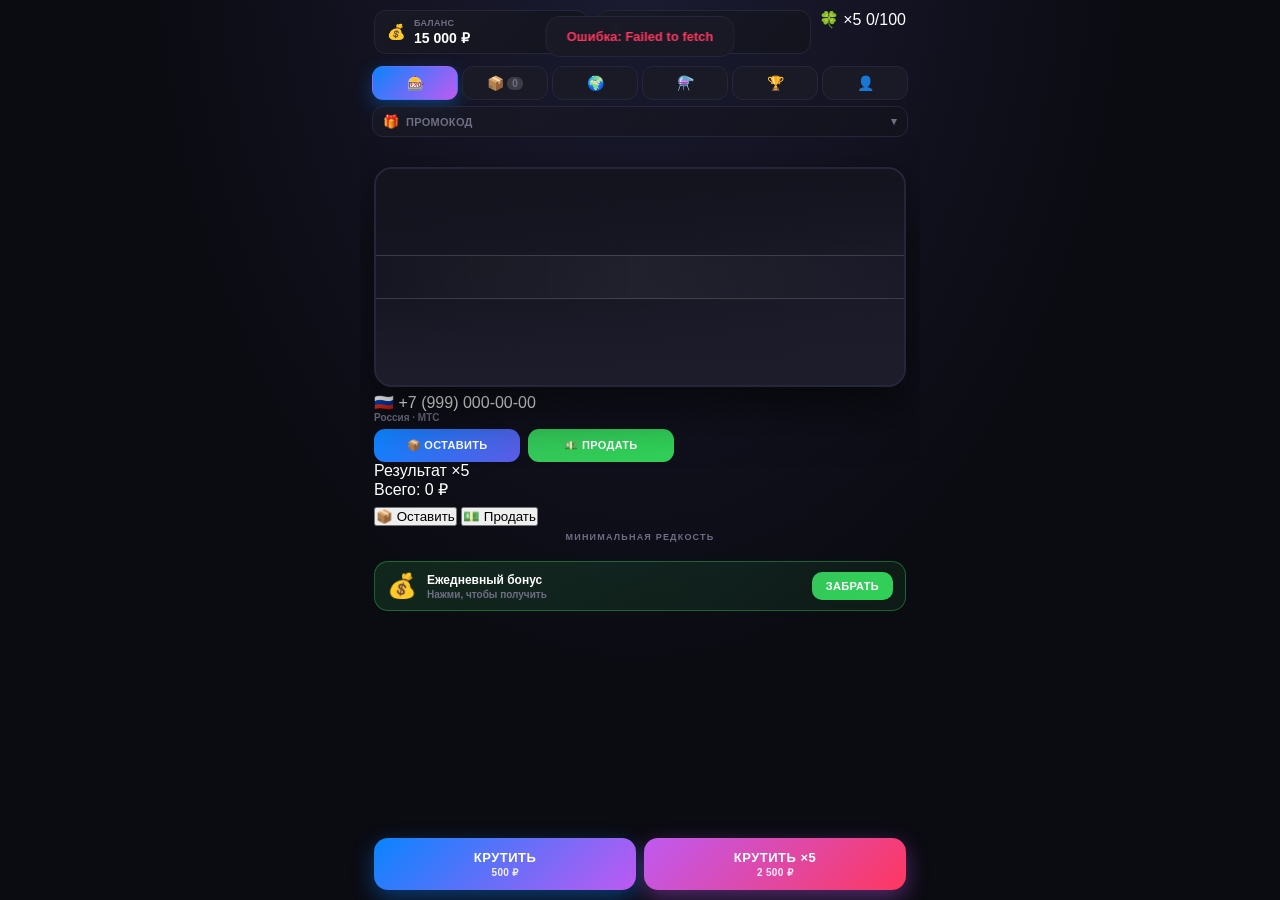
==== commit 3a3490e1: "Update index.html" ====
--- a/docs/index.html
+++ b/docs/index.html
@@ -26,6 +26,24 @@
           <span class="value" id="spinCount">0</span>
         </div>
       </div>
+      <div class="luck-pill" id="luckPill" title="Шкала удачи">
+        <span class="luck-icon">🍀</span>
+        <span class="luck-mult" id="luckMult">×5</span>
+        <span class="luck-progress" id="luckProgress">0/100</span>
+      </div>
+    </div>
+
+    <!-- АКТИВНЫЕ БУСТЫ -->
+    <div class="boosts-row" id="boostsRow" style="display:none;">
+      <div class="boost-badge boost-golden" id="boostGolden" style="display:none;">
+        🎰 Золотая лихорадка · <span id="boostGoldenTimer">--:--</span>
+      </div>
+      <div class="boost-badge boost-double" id="boostDouble" style="display:none;">
+        💎 Двойной шанс · <span id="boostDoubleTimer">--:--</span>
+      </div>
+      <div class="boost-badge boost-discount" id="boostDiscount" style="display:none;">
+        💰 Скидка 50% · <span id="boostDiscountTimer">--:--</span>
+      </div>
     </div>
   </div>
 
@@ -51,25 +69,56 @@
   </div>
 
   <div class="pages">
+    <!-- ROULETTE -->
     <div class="page page-roulette active" id="page-roulette">
       <div class="country-selector" id="countrySelector"></div>
       <div class="operator-selector" id="operatorSelector"></div>
+
       <div class="roulette-window" id="rouletteWindow">
         <div class="reels" id="reels"></div>
         <div class="selector-line"></div>
-        <div class="result-card" id="resultCard">
+      </div>
+
+      <!-- ПЛАШКА РЕЗУЛЬТАТА (одиночный спин) -->
+      <div class="result-overlay" id="resultOverlay">
+        <div class="result-header">
           <div class="result-rarity" id="resultRarity"></div>
-          <div class="result-flag" id="resultFlag"></div>
-          <div class="result-number" id="resultNumber"></div>
-          <div class="result-operator" id="resultOperator"></div>
-          <div class="result-price" id="resultPrice"></div>
-          <div class="result-desc" id="resultDesc"></div>
-          <div class="result-actions" id="resultActions">
-            <button class="result-btn keep" id="btnKeep" type="button">📦 В инвентарь</button>
-            <button class="result-btn sell" id="btnSellNow" type="button">💵 Продать</button>
+        </div>
+
+        <div class="phone-plate" id="phonePlate">
+          <div class="phone-plate-inner">
+            <span class="phone-flag" id="phoneFlag">🇷🇺</span>
+            <span class="phone-number" id="phoneNumber">+7 (999) 000-00-00</span>
           </div>
         </div>
-      </div>
+
+        <div class="result-operator" id="resultOperator">Россия · МТС</div>
+
+        <div class="beauty-list" id="beautyList"></div>
+
+        <div class="result-total" id="resultTotal"></div>
+
+        <div class="result-price-final" id="resultPriceFinal"></div>
+
+        <div class="result-actions" id="resultActions">
+          <button class="result-btn keep" id="btnKeep" type="button">📦 Оставить</button>
+          <button class="result-btn sell" id="btnSellNow" type="button">💵 Продать</button>
+        </div>
+      </div>
+
+      <!-- МУЛЬТИСПИН ×5 -->
+      <div class="multi-overlay" id="multiOverlay">
+        <div class="multi-header">
+          <div class="multi-title">Результат ×5</div>
+          <div class="multi-subtitle" id="multiSubtitle">Всего: 0 ₽</div>
+        </div>
+        <div class="multi-list" id="multiList"></div>
+        <div class="multi-actions">
+          <button class="multi-btn keep" id="multiKeepBtn" type="button">📦 Оставить</button>
+          <button class="multi-btn sell" id="multiSellBtn" type="button">💵 Продать</button>
+        </div>
+      </div>
+
       <div class="roulette-options">
         <div class="options-label">Минимальная редкость</div>
         <div class="rarity-options" id="rarityOptions"></div>
@@ -85,28 +134,35 @@
       </div>
     </div>
 
+    <!-- INVENTORY -->
     <div class="page" id="page-inventory">
       <div class="inv-selection-bar" id="invSelectionBar">
         <div class="inv-selection-info">
-          <span class="inv-selection-count" id="invSelCount">0 выбрано</span>
+          <span class="inv-selection-count" id="invSelCount">Выбрано: 0</span>
           <span class="inv-selection-sum" id="invSelSum">0 ₽</span>
         </div>
         <button class="inv-sel-clear" id="invSelClear" type="button">Снять</button>
       </div>
       <div class="inv-filters" id="invFilters"></div>
       <div class="inv-grid" id="invGrid"></div>
-    </div>
-
+      <div class="inv-actions" id="invActions" style="display:none;">
+        <button class="inv-sell-btn" id="invSellBtn" type="button">💵 Продать</button>
+      </div>
+    </div>
+
+    <!-- COUNTRIES -->
     <div class="page" id="page-countries">
       <div class="country-list" id="countryList"></div>
     </div>
 
+    <!-- CRAFT -->
     <div class="page" id="page-craft">
       <h3 class="page-title">⚗️ Крафт</h3>
-      <p class="page-hint">Собери 5 номеров одной редкости и обменяй на 1 номер выше редкостью</p>
+      <p class="page-hint">Собери 5 номеров одной редкости и обменяй на 1 номер выше</p>
       <div class="craft-list" id="craftList"></div>
     </div>
 
+    <!-- TOP -->
     <div class="page" id="page-top">
       <h3 class="page-title">🏆 Топ игроков</h3>
       <div class="lb-tabs">
@@ -116,16 +172,34 @@
       <div class="lb-list" id="lbList"></div>
     </div>
 
+    <!-- PROFILE -->
     <div class="page" id="page-profile">
       <h3 class="page-title">👤 Профиль</h3>
 
       <div class="profile-section">
-        <div class="section-title">🔄 Обмены</div>
-        <button class="trade-create-btn" id="openTradeBtn" type="button">➕ Создать обмен</button>
+        <div class="section-title">💸 Переводы и обмены</div>
+        <div class="transfer-grid">
+          <button class="transfer-btn money-btn" id="openMoneyBtn" type="button">
+            <div class="tb-icon">💸</div>
+            <div class="tb-text">
+              <div class="tb-title">Перевести ₽</div>
+              <div class="tb-sub">Просто деньги</div>
+            </div>
+          </button>
+          <button class="transfer-btn trade-btn-main" id="openTradeBtn" type="button">
+            <div class="tb-icon">🔄</div>
+            <div class="tb-text">
+              <div class="tb-title">Обмен</div>
+              <div class="tb-sub">Номера + ₽</div>
+            </div>
+          </button>
+        </div>
+
         <div class="trade-tabs">
           <button class="trade-tab active" data-trade="incoming">📥 Входящие <span id="tradeInCount" class="trade-count">0</span></button>
           <button class="trade-tab" data-trade="outgoing">📤 Исходящие</button>
         </div>
+
         <div id="tradesList"></div>
       </div>
 
@@ -148,6 +222,38 @@
   </div>
 </div>
 
+<!-- МОДАЛКА: ШКАЛА УДАЧИ -->
+<div class="modal-backdrop" id="luckModal">
+  <div class="modal luck-modal">
+    <div class="luck-modal-head">
+      <div class="luck-modal-icon">🍀</div>
+      <div class="luck-modal-title">Шкала удачи</div>
+    </div>
+    <div class="luck-modal-desc">
+      Каждый 100-й бросок — удача ×5: из усиленных шансов выпадают редкие номера.<br>
+      Каждый 1000-й — супер-удача ×25.
+    </div>
+
+    <div class="luck-progress-card">
+      <div class="luck-progress-title" id="luckModalNext">Следующая удача ×5</div>
+      <div class="luck-progress-bar">
+        <div class="luck-progress-fill" id="luckModalFill" style="width: 0%"></div>
+      </div>
+      <div class="luck-progress-line">
+        <span id="luckModalLeft">Осталось: 25 круток</span>
+        <span id="luckModalProgress">25/100</span>
+      </div>
+    </div>
+
+    <div class="luck-modal-super" id="luckModalSuper">До супер-удачи ×25: 975 круток</div>
+
+    <div class="modal-actions" style="margin-top:16px;">
+      <button class="modal-btn sell" id="luckOkBtn" type="button" style="flex:1;">Понятно</button>
+    </div>
+  </div>
+</div>
+
+<!-- МОДАЛКА: SELL (одиночная продажа) -->
 <div class="modal-backdrop" id="sellModal">
   <div class="modal">
     <div class="modal-flag" id="modalFlag"></div>
@@ -165,6 +271,7 @@
   </div>
 </div>
 
+<!-- МОДАЛКА: CRAFT -->
 <div class="modal-backdrop" id="craftModal">
   <div class="modal">
     <div class="modal-flag" id="craftFlag">⚗️</div>
@@ -181,6 +288,7 @@
   </div>
 </div>
 
+<!-- МОДАЛКА: ACHIEVEMENT -->
 <div class="modal-backdrop" id="achModal">
   <div class="modal">
     <div class="modal-flag" id="achFlag">🏅</div>
@@ -197,33 +305,62 @@
   </div>
 </div>
 
+<!-- МОДАЛКА: ПЕРЕВОД ДЕНЕГ -->
+<div class="modal-backdrop" id="moneyModal">
+  <div class="modal money-modal">
+    <div class="money-modal-head">
+      <div class="money-modal-icon">💸</div>
+      <div class="money-modal-title">Перевод денег</div>
+      <div class="money-modal-sub">Отправь ₽ другому игроку</div>
+    </div>
+    <div class="money-modal-body">
+      <div class="trade-modal-label">Кому (введи @username)</div>
+      <input type="text" class="trade-input" id="moneyUsername" placeholder="@username" maxlength="32" autocomplete="off" spellcheck="false">
+      <button class="trade-find-btn" id="moneyFindBtn" type="button">🔍 Найти игрока</button>
+      <div id="moneyFoundInfo" class="trade-found-info"></div>
+      <div id="moneyAmountSection" style="display:none;">
+        <div class="trade-modal-label">Сколько перевести</div>
+        <input type="number" class="trade-input big" id="moneyAmount" placeholder="0 ₽" min="1" value="">
+        <div class="money-quick">
+          <button class="money-quick-btn" data-amt="1000" type="button">1 000</button>
+          <button class="money-quick-btn" data-amt="5000" type="button">5 000</button>
+          <button class="money-quick-btn" data-amt="10000" type="button">10 000</button>
+          <button class="money-quick-btn" data-amt="50000" type="button">50 000</button>
+        </div>
+        <div class="money-balance-info">У тебя: <span id="moneyMyBal">0 ₽</span></div>
+        <input type="text" class="trade-input" id="moneyMessage" placeholder="Сообщение (необязательно)" maxlength="120">
+      </div>
+    </div>
+    <div class="modal-actions">
+      <button class="modal-btn cancel" id="moneyCancel" type="button">Отмена</button>
+      <button class="modal-btn sell" id="moneySend" type="button" style="display:none;">💸 Отправить</button>
+    </div>
+  </div>
+</div>
+
+<!-- МОДАЛКА: СОЗДАНИЕ ОБМЕНА -->
 <div class="modal-backdrop" id="tradeModal">
   <div class="modal trade-modal">
     <div class="trade-modal-title">🔄 Новый обмен</div>
-
     <div class="trade-modal-section">
       <div class="trade-modal-label">Кому (введи @username)</div>
       <input type="text" class="trade-input" id="tradeUsername" placeholder="@username" maxlength="32" autocomplete="off" spellcheck="false">
-      <button class="trade-find-btn" id="tradeFindBtn" type="button">Найти игрока</button>
+      <button class="trade-find-btn" id="tradeFindBtn" type="button">🔍 Найти игрока</button>
       <div id="tradeFoundInfo" class="trade-found-info"></div>
     </div>
-
     <div class="trade-modal-section" id="tradeMySection" style="display:none;">
-      <div class="trade-modal-label">Что я отдаю</div>
+      <div class="trade-modal-label">📤 Что я отдаю</div>
       <div class="trade-my-items" id="tradeMyItems"></div>
       <input type="number" class="trade-input" id="tradeMyMoney" placeholder="+ Деньги (необязательно)" min="0" value="">
     </div>
-
     <div class="trade-modal-section" id="tradeHisSection" style="display:none;">
-      <div class="trade-modal-label">Что хочу от него</div>
+      <div class="trade-modal-label">📥 Что хочу от него</div>
       <div class="trade-his-items" id="tradeHisItems"></div>
       <input type="number" class="trade-input" id="tradeHisMoney" placeholder="+ Деньги (необязательно)" min="0" value="">
     </div>
-
     <div class="trade-modal-section" id="tradeMsgSection" style="display:none;">
       <input type="text" class="trade-input" id="tradeMessage" placeholder="Сообщение (необязательно)" maxlength="120">
     </div>
-
     <div class="modal-actions">
       <button class="modal-btn cancel" id="tradeCancel" type="button">Отмена</button>
       <button class="modal-btn sell" id="tradeSend" type="button" style="display:none;">Отправить</button>
@@ -231,9 +368,10 @@
   </div>
 </div>
 
+<!-- ПОДТВЕРЖДЕНИЕ -->
 <div class="modal-backdrop" id="tradeConfirmModal">
   <div class="modal">
-    <div class="modal-flag">⚠️</div>
+    <div class="modal-flag" id="confirmIcon">⚠️</div>
     <div class="modal-rarity" style="color:#ffd60a;">Подтверждение</div>
     <div class="modal-number" id="tradeConfirmText" style="font-size:14px;font-family:inherit;line-height:1.5;"></div>
     <div class="modal-actions">
@@ -246,6 +384,6 @@
 <div class="toast" id="toast"></div>
 <div class="fireworks" id="fireworks"></div>
 
-<script type="module" src="app.js?v=2026r"></script>
+<script type="module" src="app.js?v=2026x1"></script>
 </body>
 </html>
--- a/docs/styles.css
+++ b/docs/styles.css
@@ -20,7 +20,6 @@
 
 .app{ display:flex; flex-direction:column; height:100vh; height:100dvh; max-width:560px; margin:0 auto; position:relative; }
 
-/* HEADER — компактнее */
 .header{ padding:10px 14px 6px; flex-shrink:0; }
 .header-top{ display:flex; justify-content:space-between; gap:8px; }
 .stat-pill{
@@ -35,7 +34,6 @@
 @keyframes flash{ 0%,100%{color:#fff} 40%{color:#ffd60a; transform:scale(1.12)} }
 .stat-stack{ display:flex; flex-direction:column; }
 
-/* TABS — компактнее */
 .tabs{ display:flex; gap:4px; padding:6px 12px 0; flex-shrink:0; }
 .tab{
   flex:1; padding:8px 4px; background:var(--card); border:1px solid var(--border);
@@ -45,7 +43,6 @@
 .tab.active{ background:linear-gradient(135deg,#0a84ff,#bf5af2); color:#fff; border-color:transparent; box-shadow:0 6px 18px rgba(10,132,255,.35); }
 .tab .count{ font-size:10px; background:rgba(255,255,255,.15); padding:1px 5px; border-radius:6px; font-weight:800; }
 
-/* PAGES */
 .pages{ flex:1; position:relative; overflow:hidden; min-height:0; }
 .page{
   position:absolute; inset:0; display:flex; flex-direction:column;
@@ -57,51 +54,31 @@
 .page::-webkit-scrollbar{ width:4px; }
 .page::-webkit-scrollbar-thumb{ background:var(--border); border-radius:4px; }
 
-/* ROULETTE — БЕЗ СКРОЛЛА */
-.page-roulette{
-  justify-content:flex-start;
-  overflow:hidden;
-  padding-bottom:0;
-  padding-top:6px;
-}
-
-/* COUNTRY SELECTOR — компактнее */
-.country-selector{
-  display:flex; gap:6px; overflow-x:auto; padding-bottom:6px; margin-bottom:6px;
-  flex-shrink:0; scrollbar-width:none;
-}
+.page-roulette{ justify-content:flex-start; overflow:hidden; padding-bottom:0; padding-top:6px; }
+
+.country-selector{ display:flex; gap:6px; overflow-x:auto; padding-bottom:6px; margin-bottom:6px; flex-shrink:0; scrollbar-width:none; }
 .country-selector::-webkit-scrollbar{ display:none; }
 .country-chip{
   padding:7px 10px; background:var(--card); border:1.5px solid var(--border);
   border-radius:11px; cursor:pointer; transition:all .2s;
   display:flex; align-items:center; gap:5px; white-space:nowrap; flex-shrink:0;
 }
-.country-chip.active{
-  background:rgba(10,132,255,.12);
-  border-color:#0a84ff;
-  box-shadow:0 0 14px rgba(10,132,255,.25);
-}
+.country-chip.active{ background:rgba(10,132,255,.12); border-color:#0a84ff; box-shadow:0 0 14px rgba(10,132,255,.25); }
 .country-chip .cf{ font-size:16px; line-height:1; }
 .country-chip .cn{ font-size:11px; font-weight:800; color:#fff; }
 
-/* OPERATOR SELECTOR — компактнее */
-.operator-selector{
-  display:flex; gap:6px; overflow-x:auto; padding-bottom:6px; margin-bottom:6px;
-  flex-shrink:0; scrollbar-width:none;
-}
+.operator-selector{ display:flex; gap:6px; overflow-x:auto; padding-bottom:6px; margin-bottom:6px; flex-shrink:0; scrollbar-width:none; }
 .operator-selector::-webkit-scrollbar{ display:none; }
 .op-chip-mini{ padding:6px 10px; font-size:11px; }
 .op-chip-mini .cf{ font-size:13px; }
 .op-chip-mini .cn{ font-size:11px; }
 
-/* ROULETTE WINDOW — меньше */
 .roulette-window{
   width:100%; position:relative; border-radius:18px; overflow:hidden;
   background:linear-gradient(160deg,#14141f 0%,#1c1c2b 100%);
   border:2px solid var(--border);
   box-shadow:0 20px 50px rgba(0,0,0,.6),inset 0 1px 0 rgba(255,255,255,.05);
-  transition:border-color .4s,box-shadow .4s; flex-shrink:0;
-  height: 200px;
+  transition:border-color .4s,box-shadow .4s; flex-shrink:0; height: 220px;
 }
 .roulette-window.rarity-common{ border-color:var(--common); box-shadow:0 0 50px rgba(142,142,147,.25); }
 .roulette-window.rarity-rare{ border-color:var(--rare); box-shadow:0 0 50px rgba(52,199,89,.45); }
@@ -118,19 +95,19 @@
 
 .reels{ padding:5px 0; will-change:transform; }
 .reel-row{
-  display:flex; align-items:center; height:40px; padding:0 16px;
-  font-size:12px; font-weight:800;
+  display:flex; align-items:center; height:44px; padding:0 16px;
+  font-size:13px; font-weight:800;
   font-family:'SF Mono','SF Pro Text','Roboto Mono',monospace;
   letter-spacing:.3px; color:#3a3a52;
   transition:color .25s,font-size .25s; white-space:nowrap; overflow:hidden;
 }
-.reel-row .flag{ font-size:13px; margin-right:7px; flex-shrink:0; opacity:.7; }
-.reel-row .op{ font-size:8px; font-weight:800; color:#2e2e42; margin-left:7px; letter-spacing:.3px; text-transform:uppercase; }
-.reel-row.center{ font-size:13px; font-weight:900; }
+.reel-row .flag{ font-size:14px; margin-right:8px; flex-shrink:0; opacity:.7; }
+.reel-row .op{ font-size:8px; font-weight:800; color:#2e2e42; margin-left:8px; letter-spacing:.3px; text-transform:uppercase; }
+.reel-row.center{ font-size:14px; font-weight:900; }
 .reel-row.center .flag{ opacity:1; }
 
 .selector-line{
-  position:absolute; top:50%; left:0; right:0; height:40px;
+  position:absolute; top:50%; left:0; right:0; height:44px;
   transform:translateY(-50%);
   border-top:1.5px solid rgba(255,255,255,.15);
   border-bottom:1.5px solid rgba(255,255,255,.15);
@@ -152,9 +129,7 @@
 .result-price{ font-size:13px; font-weight:900; color:#ffd60a; margin-bottom:4px; }
 .result-desc{ font-size:9px; color:var(--muted); max-width:240px; line-height:1.4; margin-bottom:8px; }
 
-.result-actions{
-  display:flex; gap:8px; width:100%; max-width:300px; margin-top:6px;
-}
+.result-actions{ display:flex; gap:8px; width:100%; max-width:300px; margin-top:6px; }
 .result-btn{
   flex:1; padding:10px 8px; border:none; border-radius:11px;
   font-size:11px; font-weight:900; cursor:pointer;
@@ -165,18 +140,10 @@
 .result-btn.keep{ background:linear-gradient(135deg,#0a84ff,#5e5ce6); color:#fff; }
 .result-btn.sell{ background:linear-gradient(135deg,#34c759,#30d158); color:#fff; }
 
-/* MULTI RESULT */
-.multi-list{
-  width:100%; max-width:100%; display:flex; flex-direction:column; gap:5px;
-  margin:4px 0; max-height:calc(100% - 90px); overflow-y:auto; padding-right:4px;
-}
+.multi-list{ width:100%; max-width:100%; display:flex; flex-direction:column; gap:5px; margin:4px 0; max-height:calc(100% - 90px); overflow-y:auto; padding-right:4px; }
 .multi-list::-webkit-scrollbar{ width:3px; }
 .multi-list::-webkit-scrollbar-thumb{ background:var(--border); border-radius:3px; }
-.multi-item{
-  display:flex; align-items:center; gap:7px; padding:6px 8px;
-  background:rgba(255,255,255,.05); border:1.5px solid var(--border);
-  border-radius:9px; text-align:left; flex-shrink:0;
-}
+.multi-item{ display:flex; align-items:center; gap:7px; padding:6px 8px; background:rgba(255,255,255,.05); border:1.5px solid var(--border); border-radius:9px; text-align:left; flex-shrink:0; }
 .multi-item.rarity-common{ border-color:rgba(142,142,147,.5); }
 .multi-item.rarity-rare{ border-color:rgba(52,199,89,.6); }
 .multi-item.rarity-epic{ border-color:rgba(191,90,242,.65); }
@@ -190,76 +157,16 @@
 .multi-item .mi-meta{ font-size:8px; font-weight:700; }
 .multi-item .mi-price{ font-size:10px; font-weight:900; color:#ffd60a; flex-shrink:0; }
 
-/* RARITY OPTIONS — КОМПАКТНЕЕ */
-.roulette-options{
-  margin-top:6px;
-  margin-bottom:6px;
-  flex-shrink:0;
-  display:block !important;
-  visibility:visible !important;
-  opacity:1 !important;
-}
-.options-label{
-  font-size:9px;
-  color:var(--muted);
-  text-transform:uppercase;
-  letter-spacing:1.2px;
-  font-weight:800;
-  margin-bottom:5px;
-  text-align:center;
-  display:block !important;
-}
-.rarity-options{
-  display:grid !important;
-  grid-template-columns:repeat(5, 1fr) !important;
-  gap:4px !important;
-  visibility:visible !important;
-  opacity:1 !important;
-}
-.rarity-opt{
-  padding:7px 2px !important;
-  background:var(--card);
-  border:1.5px solid var(--border);
-  border-radius:9px;
-  cursor:pointer;
-  transition:all .2s;
-  display:flex !important;
-  flex-direction:column;
-  align-items:center;
-  gap:2px;
-  text-align:center;
-  visibility:visible !important;
-  opacity:1 !important;
-  justify-content:center;
-}
-.rarity-opt.active{
-  border-color:currentColor;
-  background:rgba(255,255,255,.06);
-  transform:translateY(-1px);
-}
-.rarity-opt .dot{
-  width:7px; height:7px; border-radius:50%;
-  background:currentColor; box-shadow:0 0 7px currentColor;
-  flex-shrink:0;
-}
-.rarity-opt .name{
-  font-size:7px; font-weight:900;
-  text-transform:uppercase; letter-spacing:.2px;
-  color:#fff; line-height:1.1;
-}
-.rarity-opt .price{
-  font-size:7px; color:var(--muted); font-weight:800;
-}
-
-/* CONTROLS — компактнее */
-.controls{
-  flex-shrink:0;
-  padding:8px 14px calc(10px + env(safe-area-inset-bottom));
-  display:flex;
-  gap:8px;
-  position:relative;
-  z-index:5;
-}
+.roulette-options{ margin-top:6px; margin-bottom:6px; flex-shrink:0; display:block !important; visibility:visible !important; opacity:1 !important; }
+.options-label{ font-size:9px; color:var(--muted); text-transform:uppercase; letter-spacing:1.2px; font-weight:800; margin-bottom:5px; text-align:center; display:block !important; }
+.rarity-options{ display:grid !important; grid-template-columns:repeat(5, 1fr) !important; gap:4px !important; visibility:visible !important; opacity:1 !important; }
+.rarity-opt{ padding:7px 2px !important; background:var(--card); border:1.5px solid var(--border); border-radius:9px; cursor:pointer; transition:all .2s; display:flex !important; flex-direction:column; align-items:center; gap:2px; text-align:center; justify-content:center; }
+.rarity-opt.active{ border-color:currentColor; background:rgba(255,255,255,.06); transform:translateY(-1px); }
+.rarity-opt .dot{ width:7px; height:7px; border-radius:50%; background:currentColor; box-shadow:0 0 7px currentColor; }
+.rarity-opt .name{ font-size:7px; font-weight:900; text-transform:uppercase; letter-spacing:.2px; color:#fff; line-height:1.1; }
+.rarity-opt .price{ font-size:7px; color:var(--muted); font-weight:800; }
+
+.controls{ flex-shrink:0; padding:8px 14px calc(10px + env(safe-area-inset-bottom)); display:flex; gap:8px; position:relative; z-index:5; }
 .spin-btn{
   flex:1; padding:12px 10px; border:none; border-radius:14px;
   font-size:13px; font-weight:900; letter-spacing:.5px; text-transform:uppercase; color:#fff;
@@ -273,66 +180,30 @@
 .spin-btn .price{ font-size:10px; font-weight:700; opacity:.9; letter-spacing:.3px; text-transform:none; }
 .spin-btn.x5{ background:linear-gradient(135deg,#bf5af2,#ff375f); box-shadow:0 8px 22px rgba(191,90,242,.4); }
 
-/* INVENTORY */
-.inv-selection-bar{
-  display:none;
-  align-items:center; justify-content:space-between;
-  padding:10px 14px; margin-bottom:10px;
-  background:linear-gradient(135deg,rgba(10,132,255,.15),rgba(94,92,230,.15));
-  border:1.5px solid rgba(10,132,255,.4);
-  border-radius:14px; flex-shrink:0;
-}
+.inv-selection-bar{ display:none; align-items:center; justify-content:space-between; padding:10px 14px; margin-bottom:10px; background:linear-gradient(135deg,rgba(10,132,255,.15),rgba(94,92,230,.15)); border:1.5px solid rgba(10,132,255,.4); border-radius:14px; flex-shrink:0; }
 .inv-selection-bar.visible{ display:flex; }
 .inv-selection-info{ display:flex; flex-direction:column; gap:2px; }
 .inv-selection-count{ font-size:12px; font-weight:800; color:#fff; }
 .inv-selection-sum{ font-size:13px; font-weight:900; color:#ffd60a; }
-.inv-sel-clear{
-  padding:8px 14px; background:rgba(255,255,255,.08);
-  border:1px solid var(--border); border-radius:10px;
-  color:#fff; font-size:11px; font-weight:800;
-  cursor:pointer; text-transform:uppercase;
-}
-.inv-sel-clear:active{ transform:scale(.96); }
+.inv-sel-clear{ padding:8px 14px; background:rgba(255,255,255,.08); border:1px solid var(--border); border-radius:10px; color:#fff; font-size:11px; font-weight:800; cursor:pointer; text-transform:uppercase; }
 
 .inv-filters{ display:flex; gap:6px; margin-bottom:10px; overflow-x:auto; padding-bottom:4px; flex-shrink:0; scrollbar-width:none; }
 .inv-filters::-webkit-scrollbar{ display:none; }
-.filter-chip{
-  padding:7px 12px; background:var(--card); border:1.5px solid var(--border);
-  border-radius:10px; font-size:11px; font-weight:800; color:var(--muted);
-  cursor:pointer; white-space:nowrap; transition:all .2s; flex-shrink:0;
-}
+.filter-chip{ padding:7px 12px; background:var(--card); border:1.5px solid var(--border); border-radius:10px; font-size:11px; font-weight:800; color:var(--muted); cursor:pointer; white-space:nowrap; transition:all .2s; flex-shrink:0; }
 .filter-chip.active{ background:#fff; color:#0b0b12; border-color:#fff; }
 .inv-grid{ display:grid; grid-template-columns:repeat(2,1fr); gap:10px; padding-bottom:20px; }
-.inv-card{
-  background:var(--card); border:2px solid var(--border);
-  border-radius:14px; padding:11px; position:relative; overflow:hidden;
-  transition:transform .15s, box-shadow .2s; cursor:pointer;
-}
+.inv-card{ background:var(--card); border:2px solid var(--border); border-radius:14px; padding:11px; position:relative; overflow:hidden; transition:transform .15s, box-shadow .2s; cursor:pointer; }
 .inv-card:active{ transform:scale(.97); }
-.inv-card .glow{
-  position:absolute; top:-50%; left:-50%; width:200%; height:200%;
-  opacity:.1; background:radial-gradient(circle,currentColor,transparent 60%); pointer-events:none;
-}
+.inv-card .glow{ position:absolute; top:-50%; left:-50%; width:200%; height:200%; opacity:.1; background:radial-gradient(circle,currentColor,transparent 60%); pointer-events:none; }
 .inv-card.rarity-common{ border-color:rgba(142,142,147,.45); color:var(--common); }
 .inv-card.rarity-rare{ border-color:rgba(52,199,89,.55); color:var(--rare); }
 .inv-card.rarity-epic{ border-color:rgba(191,90,242,.6); color:var(--epic); }
 .inv-card.rarity-mythic{ border-color:rgba(255,55,95,.65); color:var(--mythic); }
 .inv-card.rarity-legendary{ border-color:rgba(255,214,10,.7); color:var(--legendary); }
 .inv-card.rarity-secret{ border-color:rgba(0,229,255,.75); color:var(--secret); }
-.inv-card.selected{
-  box-shadow:0 0 0 2px #0a84ff, 0 0 20px rgba(10,132,255,.5);
-  transform:translateY(-2px);
-}
-.inv-card-check{
-  position:absolute; top:6px; right:6px; z-index:2;
-  width:20px; height:20px; border-radius:50%;
-  background:rgba(0,0,0,.4); border:2px solid rgba(255,255,255,.3);
-  display:flex; align-items:center; justify-content:center;
-  font-size:12px; font-weight:900; color:transparent;
-}
-.inv-card.selected .inv-card-check{
-  background:#0a84ff; border-color:#0a84ff; color:#fff;
-}
+.inv-card.selected{ box-shadow:0 0 0 2px #0a84ff, 0 0 20px rgba(10,132,255,.5); transform:translateY(-2px); }
+.inv-card-check{ position:absolute; top:6px; right:6px; z-index:2; width:20px; height:20px; border-radius:50%; background:rgba(0,0,0,.4); border:2px solid rgba(255,255,255,.3); display:flex; align-items:center; justify-content:center; font-size:12px; font-weight:900; color:transparent; }
+.inv-card.selected .inv-card-check{ background:#0a84ff; border-color:#0a84ff; color:#fff; }
 .inv-card-head{ display:flex; justify-content:space-between; align-items:flex-start; margin-bottom:7px; position:relative; z-index:1; padding-right:24px; }
 .inv-flag{ font-size:18px; }
 .inv-rarity-badge{ font-size:7px; font-weight:900; letter-spacing:.5px; text-transform:uppercase; padding:3px 6px; border-radius:5px; background:currentColor; color:#0b0b12; }
@@ -345,7 +216,6 @@
 .empty-state .title{ font-size:15px; font-weight:800; color:#fff; margin-bottom:6px; }
 .empty-state .text{ font-size:12px; line-height:1.5; }
 
-/* COUNTRIES */
 .country-list{ display:flex; flex-direction:column; gap:8px; padding-bottom:20px; }
 .country-item{ background:var(--card); border:1.5px solid var(--border); border-radius:14px; padding:12px 14px; }
 .country-item-head{ display:flex; align-items:center; gap:12px; margin-bottom:8px; }
@@ -358,97 +228,32 @@
 .country-stats .lbl{ font-size:8px; color:var(--muted); text-transform:uppercase; font-weight:800; letter-spacing:.4px; }
 
 .op-list{ display:flex; flex-wrap:wrap; gap:5px; }
-.op-chip{
-  display:flex; align-items:center; gap:5px;
-  padding:6px 9px; background:rgba(255,255,255,.04);
-  border:1.5px solid var(--border); border-radius:9px;
-  cursor:pointer; transition:all .2s;
-}
-.op-chip:active{ transform:scale(.96); }
+.op-chip{ display:flex; align-items:center; gap:5px; padding:6px 9px; background:rgba(255,255,255,.04); border:1.5px solid var(--border); border-radius:9px; cursor:pointer; }
 .op-chip.has-numbers{ border-color:rgba(10,132,255,.5); background:rgba(10,132,255,.08); }
-.op-chip .op-name{ font-size:10px; font-weight:800; color:#fff; text-transform:uppercase; letter-spacing:.3px; }
-.op-chip .op-badge{
-  font-size:9px; font-weight:900; padding:2px 5px; border-radius:6px;
-  background:rgba(255,255,255,.1); color:var(--muted);
-}
+.op-chip .op-name{ font-size:10px; font-weight:800; color:#fff; text-transform:uppercase; }
+.op-chip .op-badge{ font-size:9px; font-weight:900; padding:2px 5px; border-radius:6px; background:rgba(255,255,255,.1); color:var(--muted); }
 .op-chip.has-numbers .op-badge{ background:#0a84ff; color:#fff; }
 
-/* PROMO BAR */
-.promo-bar{
-  margin:6px 12px 0;
-  background:linear-gradient(135deg,rgba(26,26,38,.7),rgba(19,19,29,.7));
-  border:1px solid var(--border);
-  border-radius:11px;
-  overflow:hidden;
-  flex-shrink:0;
-  transition:border-color .2s, box-shadow .2s;
-}
-.promo-bar.open{
-  border-color:rgba(191,90,242,.5);
-  box-shadow:0 0 20px rgba(191,90,242,.2);
-}
-.promo-bar-head{
-  padding:7px 10px;
-  display:flex; align-items:center; gap:7px;
-  cursor:pointer; user-select:none;
-  font-size:11px; font-weight:800; color:var(--muted);
-}
+.promo-bar{ margin:6px 12px 0; background:linear-gradient(135deg,rgba(26,26,38,.7),rgba(19,19,29,.7)); border:1px solid var(--border); border-radius:11px; overflow:hidden; flex-shrink:0; transition:border-color .2s, box-shadow .2s; }
+.promo-bar.open{ border-color:rgba(191,90,242,.5); box-shadow:0 0 20px rgba(191,90,242,.2); }
+.promo-bar-head{ padding:7px 10px; display:flex; align-items:center; gap:7px; cursor:pointer; user-select:none; font-size:11px; font-weight:800; color:var(--muted); }
 .promo-bar-icon{ font-size:13px; }
 .promo-bar-text{ flex:1; letter-spacing:.3px; text-transform:uppercase; }
 .promo-bar-arrow{ font-size:11px; transition:transform .2s; }
 .promo-bar.open .promo-bar-arrow{ transform:rotate(180deg); }
-.promo-bar-body{
-  display:none;
-  padding:0 10px 8px;
-  gap:6px;
-}
+.promo-bar-body{ display:none; padding:0 10px 8px; gap:6px; }
 .promo-bar.open .promo-bar-body{ display:flex; }
-.promo-input{
-  flex:1; min-width:0;
-  background:rgba(0,0,0,.35);
-  border:1.5px solid var(--border);
-  border-radius:9px;
-  padding:8px 10px;
-  color:#fff; font-size:12px; font-weight:800;
-  font-family:'SF Mono','Roboto Mono',monospace;
-  letter-spacing:1px; text-transform:uppercase;
-  outline:none;
-}
+.promo-input{ flex:1; min-width:0; background:rgba(0,0,0,.35); border:1.5px solid var(--border); border-radius:9px; padding:8px 10px; color:#fff; font-size:12px; font-weight:800; font-family:'SF Mono','Roboto Mono',monospace; letter-spacing:1px; text-transform:uppercase; outline:none; }
 .promo-input:focus{ border-color:#bf5af2; }
 .promo-input::placeholder{ color:var(--muted); text-transform:none; letter-spacing:0; font-weight:600; }
-.promo-btn{
-  padding:8px 14px;
-  background:linear-gradient(135deg,#bf5af2,#ff375f);
-  border:none; border-radius:9px;
-  color:#fff; font-size:11px; font-weight:900;
-  text-transform:uppercase; letter-spacing:.4px;
-  cursor:pointer;
-}
-.promo-btn:active{ transform:scale(.95); }
-
-/* TOAST */
-.toast{
-  position:fixed; top:calc(16px + env(safe-area-inset-top)); left:50%;
-  transform:translateX(-50%) translateY(-120px);
-  background:rgba(26,26,38,.98); backdrop-filter:blur(20px);
-  padding:12px 20px; border-radius:14px; font-size:13px; font-weight:800;
-  border:1.5px solid var(--border); transition:transform .45s cubic-bezier(.34,1.56,.64,1);
-  z-index:1000; white-space:nowrap; max-width:92vw; overflow:hidden; text-overflow:ellipsis;
-}
+.promo-btn{ padding:8px 14px; background:linear-gradient(135deg,#bf5af2,#ff375f); border:none; border-radius:9px; color:#fff; font-size:11px; font-weight:900; text-transform:uppercase; letter-spacing:.4px; cursor:pointer; }
+
+.toast{ position:fixed; top:calc(16px + env(safe-area-inset-top)); left:50%; transform:translateX(-50%) translateY(-120px); background:rgba(26,26,38,.98); backdrop-filter:blur(20px); padding:12px 20px; border-radius:14px; font-size:13px; font-weight:800; border:1.5px solid var(--border); transition:transform .45s cubic-bezier(.34,1.56,.64,1); z-index:1000; white-space:nowrap; max-width:92vw; overflow:hidden; text-overflow:ellipsis; }
 .toast.show{ transform:translateX(-50%) translateY(0); }
 
-/* MODAL */
-.modal-backdrop{
-  position:fixed; inset:0; background:rgba(0,0,0,.75); backdrop-filter:blur(10px);
-  z-index:900; opacity:0; pointer-events:none; transition:opacity .25s;
-  display:flex; align-items:center; justify-content:center; padding:20px;
-}
+.modal-backdrop{ position:fixed; inset:0; background:rgba(0,0,0,.75); backdrop-filter:blur(10px); z-index:900; opacity:0; pointer-events:none; transition:opacity .25s; display:flex; align-items:center; justify-content:center; padding:20px; }
 .modal-backdrop.show{ opacity:1; pointer-events:auto; }
-.modal{
-  background:linear-gradient(160deg,#1a1a26,#14141f); border:2px solid var(--border);
-  border-radius:20px; padding:24px; width:100%; max-width:360px;
-  transform:scale(.9); transition:transform .3s cubic-bezier(.34,1.56,.64,1); text-align:center;
-}
+.modal{ background:linear-gradient(160deg,#1a1a26,#14141f); border:2px solid var(--border); border-radius:20px; padding:24px; width:100%; max-width:380px; transform:scale(.9); transition:transform .3s cubic-bezier(.34,1.56,.64,1); text-align:center; }
 .modal-backdrop.show .modal{ transform:scale(1); }
 .modal-flag{ font-size:44px; margin-bottom:8px; }
 .modal-rarity{ font-size:11px; font-weight:900; letter-spacing:4px; text-transform:uppercase; margin-bottom:10px; }
@@ -463,12 +268,10 @@
 .modal-btn.sell{ background:linear-gradient(135deg,#34c759,#30d158); color:#fff; }
 .modal-btn.cancel{ background:rgba(255,255,255,.08); color:#fff; border:1.5px solid var(--border); }
 
-/* FIREWORKS */
 .fireworks{ position:fixed; inset:0; pointer-events:none; z-index:500; overflow:hidden; }
 .particle{ position:absolute; width:6px; height:6px; border-radius:50%; animation:burst 1.3s ease-out forwards; }
 @keyframes burst{ 0%{transform:translate(0,0) scale(1); opacity:1} 100%{transform:translate(var(--tx),var(--ty)) scale(0); opacity:0} }
 
-/* ПРОЧИЕ СТРАНИЦЫ */
 .page-title { font-size: 18px; font-weight: 900; color: #fff; margin-bottom: 8px; text-align: center; }
 .page-hint { font-size: 11px; color: #6e6e85; font-weight: 700; text-align: center; margin-bottom: 14px; line-height: 1.4; }
 .profile-section { margin-bottom: 16px; }
@@ -476,19 +279,17 @@
   font-size: 13px; font-weight: 800; color: #fff; margin-bottom: 8px;
   display: flex; justify-content: space-between; align-items: center;
 }
-.bonus-card {
-  display: flex; align-items: center; gap: 10px; padding: 12px 14px;
-  background: linear-gradient(135deg, rgba(52,199,89,.15), rgba(48,209,88,.08));
-  border: 1.5px solid rgba(52,199,89,.4); border-radius: 14px;
-}
-.bonus-card.ready { box-shadow: 0 0 20px rgba(52,199,89,.35); animation: bonusPulse 2s infinite; }
+
+.bonus-card-main { display: flex; align-items: center; gap: 10px; padding: 10px 12px; margin-top: 8px; margin-bottom: 8px; background: linear-gradient(135deg, rgba(52,199,89,.15), rgba(48,209,88,.08)); border: 1.5px solid rgba(52,199,89,.4); border-radius: 14px; flex-shrink: 0; }
+.bonus-card-main.ready { box-shadow: 0 0 20px rgba(52,199,89,.35); animation: bonusPulse 2s infinite; }
 @keyframes bonusPulse { 0%, 100% { box-shadow: 0 0 20px rgba(52,199,89,.35); } 50% { box-shadow: 0 0 30px rgba(52,199,89,.6); } }
-.bonus-icon { font-size: 28px; flex-shrink: 0; }
-.bonus-info { flex: 1; min-width: 0; }
-.bonus-title { font-size: 13px; font-weight: 800; color: #fff; margin-bottom: 2px; }
-.bonus-sub { font-size: 10px; color: #6e6e85; font-weight: 700; }
-.bonus-btn { padding: 9px 14px; background: linear-gradient(135deg, #34c759, #30d158); border: none; border-radius: 9px; color: #fff; font-size: 11px; font-weight: 900; cursor: pointer; text-transform: uppercase; letter-spacing: .3px; flex-shrink: 0; }
-.bonus-btn:disabled { background: rgba(255,255,255,.08); color: #6e6e85; cursor: not-allowed; opacity: 0.6; }
+.bonus-card-main .bonus-icon { font-size: 24px; flex-shrink: 0; }
+.bonus-card-main .bonus-info { flex: 1; min-width: 0; }
+.bonus-card-main .bonus-title { font-size: 12px; font-weight: 800; color: #fff; margin-bottom: 2px; }
+.bonus-card-main .bonus-sub { font-size: 10px; color: #6e6e85; font-weight: 700; }
+.bonus-card-main .bonus-btn { padding: 8px 14px; background: linear-gradient(135deg, #34c759, #30d158); border: none; border-radius: 10px; color: #fff; font-size: 11px; font-weight: 900; cursor: pointer; text-transform: uppercase; letter-spacing: .3px; flex-shrink: 0; }
+.bonus-card-main .bonus-btn:disabled { background: rgba(255,255,255,.08); color: #6e6e85; cursor: not-allowed; opacity: 0.6; }
+
 .craft-list { display: flex; flex-direction: column; gap: 8px; padding-bottom: 20px; }
 .craft-item { display: flex; align-items: center; gap: 10px; padding: 12px 14px; background: var(--card); border: 1.5px solid var(--border); border-radius: 12px; }
 .craft-item.can { cursor: pointer; }
@@ -515,81 +316,321 @@
 .ach-list { display: flex; flex-direction: column; gap: 6px; padding-bottom: 20px; }
 .ach-item { display: flex; align-items: center; gap: 8px; padding: 9px 10px; background: var(--card); border: 1.5px solid var(--border); border-radius: 10px; opacity: 0.5; }
 .ach-item.unlocked { opacity: 1; border-color: rgba(255,214,10,.5); background: linear-gradient(135deg, rgba(255,214,10,.08), rgba(255,214,10,.02)); }
-.ach-item .ach-icon { font-size: 20px; } .ach-item .ach-body { flex: 1; min-width: 0; }
+.ach-item .ach-icon { font-size: 20px; }
+.ach-item .ach-body { flex: 1; min-width: 0; }
 .ach-item .ach-name { font-size: 11px; font-weight: 800; color: #fff; margin-bottom: 1px; }
 .ach-item .ach-desc { font-size: 9px; color: #6e6e85; font-weight: 700; }
 .ach-item .ach-reward { font-size: 10px; font-weight: 900; color: #ffd60a; white-space: nowrap; }
 .ach-item .ach-check { width: 16px; height: 16px; border-radius: 50%; display: flex; align-items: center; justify-content: center; font-size: 10px; font-weight: 900; }
 .ach-item.unlocked .ach-check { background: #ffd60a; color: #0b0b12; }
 .ach-item:not(.unlocked) .ach-check { background: rgba(255,255,255,.06); color: transparent; }
-.trade-item { padding: 10px 12px; background: var(--card); border: 1.5px solid var(--border); border-radius: 10px; margin-bottom: 6px; }
-.trade-head { font-size: 10px; color: #6e6e85; font-weight: 700; margin-bottom: 6px; }
-.trade-body { display: flex; align-items: center; gap: 8px; margin-bottom: 8px; }
-.trade-side { flex: 1; min-width: 0; }
-.trade-num { font-family: monospace; font-size: 10px; font-weight: 800; color: #fff; margin-bottom: 1px; word-break: break-all; }
-.trade-arrow { color: #6e6e85; font-size: 16px; }
-.trade-actions { display: flex; gap: 6px; }
-.trade-btn { flex: 1; padding: 8px; border: none; border-radius: 8px; font-size: 10px; font-weight: 900; cursor: pointer; text-transform: uppercase; }
-.trade-btn.accept { background: linear-gradient(135deg, #34c759, #30d158); color: #fff; }
-.trade-btn.decline { background: rgba(255,55,95,.2); color: #ff375f; border: 1px solid rgba(255,55,95,.4); }
+
 /* ============================================================
-   БОНУС НА ГЛАВНОМ ЭКРАНЕ
+   КРАСИВЫЕ КНОПКИ ПЕРЕВОДОВ И ОБМЕНОВ
    ============================================================ */
-.bonus-card-main {
+.transfer-grid {
+  display: grid;
+  grid-template-columns: 1fr 1fr;
+  gap: 8px;
+  margin-bottom: 12px;
+}
+
+.transfer-btn {
   display: flex;
   align-items: center;
   gap: 10px;
-  padding: 10px 12px;
+  padding: 12px 12px;
+  border-radius: 14px;
+  border: 1.5px solid;
+  cursor: pointer;
+  transition: all .2s;
+  text-align: left;
+  background: transparent;
+  color: #fff;
+  font-family: inherit;
+}
+.transfer-btn:active { transform: scale(.97); }
+
+.transfer-btn .tb-icon {
+  font-size: 22px;
+  flex-shrink: 0;
+  width: 36px;
+  height: 36px;
+  display: flex;
+  align-items: center;
+  justify-content: center;
+  border-radius: 10px;
+  background: rgba(255,255,255,.08);
+}
+
+.transfer-btn .tb-text { flex: 1; min-width: 0; }
+.transfer-btn .tb-title {
+  font-size: 12px;
+  font-weight: 900;
+  margin-bottom: 2px;
+  text-transform: uppercase;
+  letter-spacing: .3px;
+}
+.transfer-btn .tb-sub {
+  font-size: 10px;
+  font-weight: 700;
+  color: #6e6e85;
+}
+
+/* Синяя кнопка — перевод денег */
+.money-btn {
+  background: linear-gradient(135deg, rgba(52,199,89,.15), rgba(48,209,88,.05));
+  border-color: rgba(52,199,89,.5);
+}
+.money-btn .tb-icon {
+  background: linear-gradient(135deg, rgba(52,199,89,.3), rgba(48,209,88,.15));
+  box-shadow: 0 4px 12px rgba(52,199,89,.3);
+}
+.money-btn .tb-title { color: #34c759; }
+
+/* Фиолетовая кнопка — обмен */
+.trade-btn-main {
+  background: linear-gradient(135deg, rgba(10,132,255,.15), rgba(191,90,242,.1));
+  border-color: rgba(10,132,255,.5);
+}
+.trade-btn-main .tb-icon {
+  background: linear-gradient(135deg, rgba(10,132,255,.3), rgba(191,90,242,.2));
+  box-shadow: 0 4px 12px rgba(10,132,255,.3);
+}
+.trade-btn-main .tb-title { color: #5e9dff; }
+
+/* Табы входящие/исходящие */
+.trade-tabs { display: flex; gap: 6px; margin-bottom: 10px; }
+.trade-tab {
+  flex: 1;
+  padding: 9px;
+  background: var(--card);
+  border: 1.5px solid var(--border);
+  border-radius: 10px;
+  color: #6e6e85;
+  font-size: 11px;
+  font-weight: 800;
+  cursor: pointer;
+  display: flex;
+  align-items: center;
+  justify-content: center;
+  gap: 6px;
+  font-family: inherit;
+}
+.trade-tab.active {
+  background: linear-gradient(135deg, #0a84ff, #bf5af2);
+  color: #fff;
+  border-color: transparent;
+  box-shadow: 0 6px 18px rgba(10,132,255,.35);
+}
+.trade-count {
+  background: rgba(255,255,255,.15);
+  padding: 1px 6px;
+  border-radius: 6px;
+  font-size: 10px;
+  font-weight: 900;
+}
+
+/* Модалка перевода */
+.money-modal {
+  max-width: 400px;
+  text-align: left;
+}
+.money-modal-head {
+  text-align: center;
+  margin-bottom: 18px;
+}
+.money-modal-icon {
+  font-size: 42px;
+  margin-bottom: 6px;
+}
+.money-modal-title {
+  font-size: 18px;
+  font-weight: 900;
+  color: #fff;
+  margin-bottom: 4px;
+}
+.money-modal-sub {
+  font-size: 11px;
+  color: #6e6e85;
+  font-weight: 700;
+}
+.money-modal-body {
+  display: flex;
+  flex-direction: column;
+  gap: 10px;
+}
+.money-quick {
+  display: grid;
+  grid-template-columns: repeat(4, 1fr);
+  gap: 6px;
   margin-top: 8px;
-  margin-bottom: 8px;
-  background: linear-gradient(135deg, rgba(52,199,89,.15), rgba(48,209,88,.08));
-  border: 1.5px solid rgba(52,199,89,.4);
-  border-radius: 14px;
-  flex-shrink: 0;
-}
-.bonus-card-main.ready {
-  box-shadow: 0 0 20px rgba(52,199,89,.35);
-  animation: bonusPulse 2s infinite;
-}
-.bonus-card-main .bonus-icon { font-size: 24px; flex-shrink: 0; }
-.bonus-card-main .bonus-info { flex: 1; min-width: 0; }
-.bonus-card-main .bonus-title { font-size: 12px; font-weight: 800; color: #fff; margin-bottom: 2px; }
-.bonus-card-main .bonus-sub { font-size: 10px; color: #6e6e85; font-weight: 700; }
-.bonus-card-main .bonus-btn {
-  padding: 8px 14px;
-  background: linear-gradient(135deg, #34c759, #30d158);
-  border: none;
-  border-radius: 10px;
+}
+.money-quick-btn {
+  padding: 10px 6px;
+  background: rgba(10,132,255,.12);
+  border: 1.5px solid rgba(10,132,255,.4);
+  border-radius: 10px;
+  color: #5e9dff;
+  font-size: 11px;
+  font-weight: 900;
+  cursor: pointer;
+  font-family: inherit;
+  transition: all .15s;
+}
+.money-quick-btn:active {
+  background: rgba(10,132,255,.25);
+  transform: scale(.96);
+}
+.money-balance-info {
+  font-size: 11px;
+  color: #6e6e85;
+  font-weight: 700;
+  text-align: center;
+  padding: 4px 0;
+}
+.money-balance-info span {
+  color: #ffd60a;
+  font-weight: 900;
+}
+
+/* Общие стили для модалок обмена */
+.trade-modal {
+  max-width: 460px;
+  max-height: 90vh;
+  overflow-y: auto;
+  text-align: left;
+}
+.trade-modal-title {
+  font-size: 18px;
+  font-weight: 900;
   color: #fff;
+  text-align: center;
+  margin-bottom: 16px;
+}
+.trade-modal-section { margin-bottom: 14px; }
+.trade-modal-label {
   font-size: 11px;
+  color: #6e6e85;
+  font-weight: 800;
+  text-transform: uppercase;
+  letter-spacing: .5px;
+  margin-bottom: 6px;
+}
+.trade-input {
+  width: 100%;
+  padding: 11px 12px;
+  background: rgba(0,0,0,.35);
+  border: 1.5px solid var(--border);
+  border-radius: 10px;
+  color: #fff;
+  font-size: 13px;
+  font-weight: 700;
+  outline: none;
+  font-family: inherit;
+  margin-bottom: 6px;
+}
+.trade-input:focus { border-color: #0a84ff; }
+.trade-input.big {
+  font-size: 18px;
+  font-weight: 900;
+  text-align: center;
+  padding: 14px;
+  color: #ffd60a;
+  letter-spacing: 1px;
+}
+.trade-find-btn {
+  width: 100%;
+  padding: 10px;
+  background: rgba(10,132,255,.15);
+  border: 1.5px solid rgba(10,132,255,.5);
+  border-radius: 10px;
+  color: #5e9dff;
+  font-size: 12px;
   font-weight: 900;
   cursor: pointer;
   text-transform: uppercase;
-  letter-spacing: .3px;
-  flex-shrink: 0;
-}
-.bonus-card-main .bonus-btn:disabled {
-  background: rgba(255,255,255,.08);
-  color: #6e6e85;
-  cursor: not-allowed;
-  opacity: 0.6;
-}
-.bonus-card-main .bonus-btn:active:not(:disabled) { transform: scale(.96); }
-
-/* ============================================================
-   FIX: рулетка — плавная анимация без «проседания»
-   ============================================================ */
-.roulette-window {
-  height: 220px !important;
-}
-.reel-row {
-  height: 44px !important;
-  font-size: 13px !important;
-}
-.selector-line {
-  height: 44px !important;
-}
-.page-roulette {
-  overflow-y: auto !important;
-  padding-bottom: 20px !important;
-}
+  font-family: inherit;
+  transition: all .15s;
+}
+.trade-find-btn:active { transform: scale(.98); background: rgba(10,132,255,.25); }
+.trade-found-info {
+  margin-top: 8px;
+  padding: 10px 12px;
+  background: rgba(52,199,89,.12);
+  border: 1.5px solid rgba(52,199,89,.4);
+  border-radius: 10px;
+  font-size: 12px;
+  font-weight: 700;
+  color: #34c759;
+  display: none;
+}
+.trade-found-info.show { display: block; }
+
+.trade-my-items, .trade-his-items {
+  max-height: 180px;
+  overflow-y: auto;
+  display: flex;
+  flex-direction: column;
+  gap: 6px;
+  padding: 6px;
+  background: rgba(0,0,0,.25);
+  border-radius: 10px;
+  margin-bottom: 8px;
+}
+.trade-item-row {
+  display: flex;
+  align-items: center;
+  gap: 8px;
+  padding: 8px 10px;
+  background: rgba(255,255,255,.05);
+  border: 1.5px solid var(--border);
+  border-radius: 8px;
+  cursor: pointer;
+  transition: all .15s;
+}
+.trade-item-row.selected {
+  border-color: #0a84ff;
+  background: rgba(10,132,255,.12);
+  box-shadow: 0 0 12px rgba(10,132,255,.3);
+}
+.trade-item-row .ti-flag { font-size: 16px; flex-shrink: 0; }
+.trade-item-row .ti-info { flex: 1; min-width: 0; }
+.trade-item-row .ti-num { font-family: monospace; font-size: 11px; font-weight: 800; color: #fff; margin-bottom: 1px; word-break: break-all; }
+.trade-item-row .ti-meta { font-size: 9px; font-weight: 700; }
+.trade-item-row .ti-price { font-size: 11px; font-weight: 900; color: #ffd60a; flex-shrink: 0; }
+.trade-item-row .ti-check { width: 16px; height: 16px; border-radius: 50%; border: 2px solid rgba(255,255,255,.3); flex-shrink: 0; }
+.trade-item-row.selected .ti-check { background: #0a84ff; border-color: #0a84ff; }
+
+.trade-item {
+  padding: 12px 14px;
+  background: var(--card);
+  border: 1.5px solid var(--border);
+  border-radius: 12px;
+  margin-bottom: 8px;
+}
+.trade-head { font-size: 11px; color: #6e6e85; font-weight: 700; margin-bottom: 8px; }
+.trade-actions { display: flex; gap: 8px; margin-top: 8px; }
+.trade-btn {
+  flex: 1;
+  padding: 11px;
+  border: none;
+  border-radius: 10px;
+  font-size: 11px;
+  font-weight: 900;
+  cursor: pointer;
+  text-transform: uppercase;
+  font-family: inherit;
+  transition: transform .12s;
+}
+.trade-btn:active { transform: scale(.96); }
+.trade-btn.accept {
+  background: linear-gradient(135deg, #34c759, #30d158);
+  color: #fff;
+  box-shadow: 0 4px 14px rgba(52,199,89,.3);
+}
+.trade-btn.decline {
+  background: rgba(255,55,95,.15);
+  color: #ff375f;
+  border: 1.5px solid rgba(255,55,95,.4);
+}
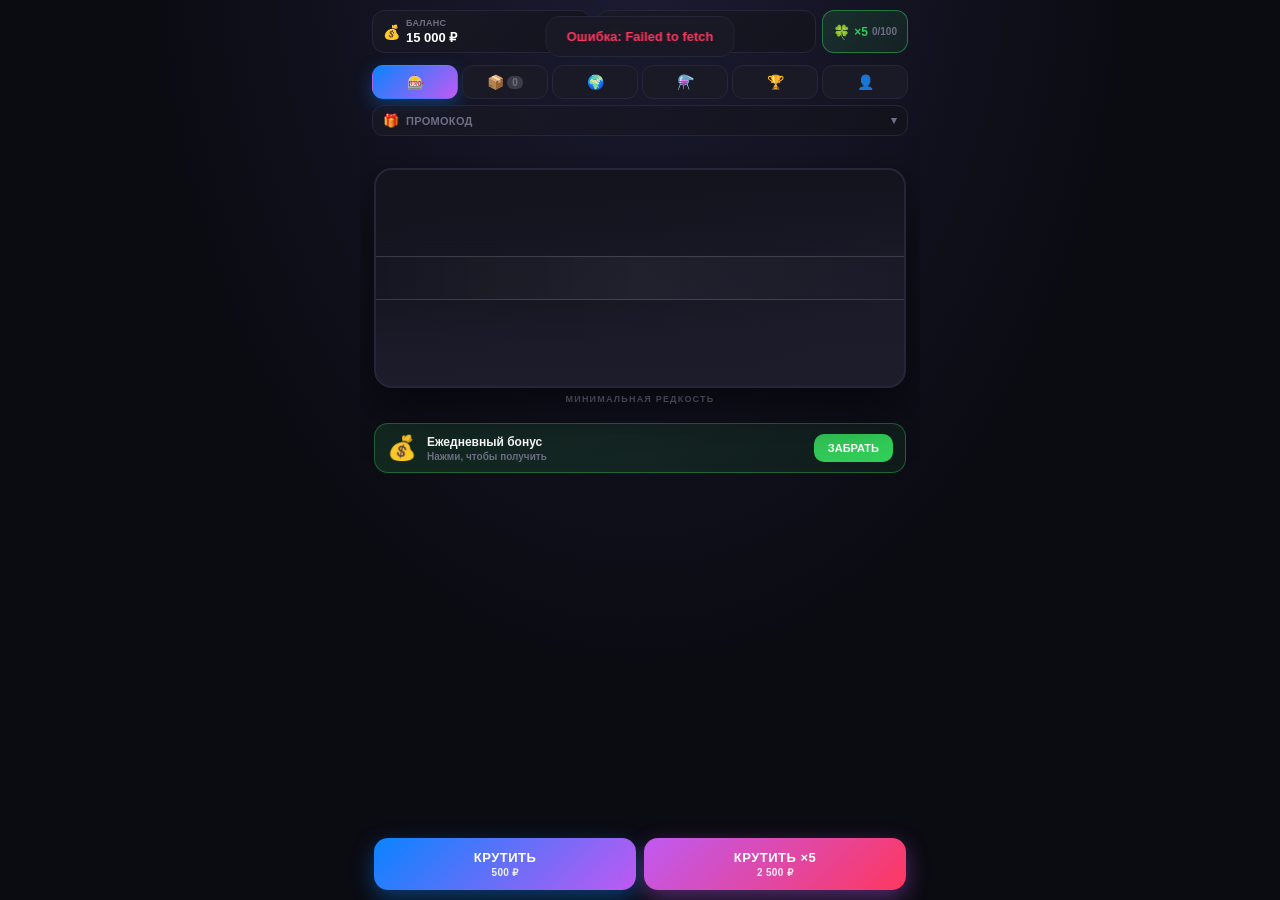
==== commit 71a68f36: "Update index.html" ====
--- a/docs/index.html
+++ b/docs/index.html
@@ -33,7 +33,6 @@
       </div>
     </div>
 
-    <!-- АКТИВНЫЕ БУСТЫ -->
     <div class="boosts-row" id="boostsRow" style="display:none;">
       <div class="boost-badge boost-golden" id="boostGolden" style="display:none;">
         🎰 Золотая лихорадка · <span id="boostGoldenTimer">--:--</span>
@@ -79,7 +78,7 @@
         <div class="selector-line"></div>
       </div>
 
-      <!-- ПЛАШКА РЕЗУЛЬТАТА (одиночный спин) -->
+      <!-- RESULT OVERLAY (одиночный спин) -->
       <div class="result-overlay" id="resultOverlay">
         <div class="result-header">
           <div class="result-rarity" id="resultRarity"></div>
@@ -106,7 +105,7 @@
         </div>
       </div>
 
-      <!-- МУЛЬТИСПИН ×5 -->
+      <!-- MULTI OVERLAY (×5) -->
       <div class="multi-overlay" id="multiOverlay">
         <div class="multi-header">
           <div class="multi-title">Результат ×5</div>
@@ -384,6 +383,6 @@
 <div class="toast" id="toast"></div>
 <div class="fireworks" id="fireworks"></div>
 
-<script type="module" src="app.js?v=2026x1"></script>
+<script type="module" src="app.js?v=2026z3"></script>
 </body>
 </html>
--- a/docs/styles.css
+++ b/docs/styles.css
@@ -20,20 +20,74 @@
 
 .app{ display:flex; flex-direction:column; height:100vh; height:100dvh; max-width:560px; margin:0 auto; position:relative; }
 
-.header{ padding:10px 14px 6px; flex-shrink:0; }
-.header-top{ display:flex; justify-content:space-between; gap:8px; }
+/* HEADER */
+.header{ padding:10px 12px 6px; flex-shrink:0; }
+.header-top{ display:flex; justify-content:space-between; gap:6px; align-items:stretch; }
 .stat-pill{
   background:linear-gradient(135deg,rgba(26,26,38,.9),rgba(19,19,29,.9));
-  padding:8px 12px; border-radius:12px; border:1px solid var(--border);
-  display:flex; align-items:center; gap:8px; flex:1;
-}
-.stat-pill .icon{ font-size:15px; }
+  padding:8px 10px; border-radius:12px; border:1px solid var(--border);
+  display:flex; align-items:center; gap:6px; flex:1;
+}
+.stat-pill .icon{ font-size:14px; }
 .stat-pill .label{ font-size:9px; color:var(--muted); font-weight:600; text-transform:uppercase; letter-spacing:.3px; display:block; line-height:1; margin-bottom:3px; }
-.stat-pill .value{ font-size:14px; font-weight:800; line-height:1; font-variant-numeric:tabular-nums; }
+.stat-pill .value{ font-size:13px; font-weight:800; line-height:1; font-variant-numeric:tabular-nums; }
 .stat-pill .value.flash{ animation:flash .7s ease; }
 @keyframes flash{ 0%,100%{color:#fff} 40%{color:#ffd60a; transform:scale(1.12)} }
 .stat-stack{ display:flex; flex-direction:column; }
 
+/* LUCK PILL */
+.luck-pill{
+  display:flex; align-items:center; gap:4px;
+  padding:8px 10px; border-radius:12px;
+  background:linear-gradient(135deg,rgba(52,199,89,.15),rgba(48,209,88,.08));
+  border:1.5px solid rgba(52,199,89,.5);
+  cursor:pointer; transition:all .2s; flex-shrink:0;
+}
+.luck-pill:active{ transform:scale(.96); }
+.luck-pill.almost{
+  background:linear-gradient(135deg,rgba(255,214,10,.2),rgba(255,159,10,.12));
+  border-color:#ffd60a;
+  box-shadow:0 0 16px rgba(255,214,10,.4);
+  animation: luckPulse 1.5s infinite;
+}
+@keyframes luckPulse{
+  0%,100%{ box-shadow:0 0 16px rgba(255,214,10,.4); }
+  50%{ box-shadow:0 0 26px rgba(255,214,10,.7); }
+}
+.luck-icon{ font-size:14px; }
+.luck-mult{ font-size:12px; font-weight:900; color:#34c759; }
+.luck-pill.almost .luck-mult{ color:#ffd60a; }
+.luck-progress{ font-size:10px; color:var(--muted); font-weight:800; }
+
+/* BOOSTS */
+.boosts-row{
+  display:flex; gap:6px; margin-top:6px;
+  overflow-x:auto; padding-bottom:2px;
+  scrollbar-width:none;
+}
+.boosts-row::-webkit-scrollbar{ display:none; }
+.boost-badge{
+  padding:6px 10px; border-radius:10px;
+  font-size:10px; font-weight:900; white-space:nowrap;
+  flex-shrink:0; letter-spacing:.3px;
+}
+.boost-golden{
+  background:linear-gradient(135deg,rgba(255,214,10,.25),rgba(255,159,10,.15));
+  border:1.5px solid #ffd60a; color:#ffd60a;
+  box-shadow:0 0 14px rgba(255,214,10,.4);
+}
+.boost-double{
+  background:linear-gradient(135deg,rgba(10,132,255,.25),rgba(94,92,230,.15));
+  border:1.5px solid #0a84ff; color:#5e9dff;
+  box-shadow:0 0 14px rgba(10,132,255,.4);
+}
+.boost-discount{
+  background:linear-gradient(135deg,rgba(52,199,89,.25),rgba(48,209,88,.15));
+  border:1.5px solid #34c759; color:#34c759;
+  box-shadow:0 0 14px rgba(52,199,89,.4);
+}
+
+/* TABS */
 .tabs{ display:flex; gap:4px; padding:6px 12px 0; flex-shrink:0; }
 .tab{
   flex:1; padding:8px 4px; background:var(--card); border:1px solid var(--border);
@@ -43,6 +97,7 @@
 .tab.active{ background:linear-gradient(135deg,#0a84ff,#bf5af2); color:#fff; border-color:transparent; box-shadow:0 6px 18px rgba(10,132,255,.35); }
 .tab .count{ font-size:10px; background:rgba(255,255,255,.15); padding:1px 5px; border-radius:6px; font-weight:800; }
 
+/* PAGES */
 .pages{ flex:1; position:relative; overflow:hidden; min-height:0; }
 .page{
   position:absolute; inset:0; display:flex; flex-direction:column;
@@ -54,7 +109,7 @@
 .page::-webkit-scrollbar{ width:4px; }
 .page::-webkit-scrollbar-thumb{ background:var(--border); border-radius:4px; }
 
-.page-roulette{ justify-content:flex-start; overflow:hidden; padding-bottom:0; padding-top:6px; }
+.page-roulette{ justify-content:flex-start; overflow-y:auto; padding-bottom:0; padding-top:6px; }
 
 .country-selector{ display:flex; gap:6px; overflow-x:auto; padding-bottom:6px; margin-bottom:6px; flex-shrink:0; scrollbar-width:none; }
 .country-selector::-webkit-scrollbar{ display:none; }
@@ -67,12 +122,13 @@
 .country-chip .cf{ font-size:16px; line-height:1; }
 .country-chip .cn{ font-size:11px; font-weight:800; color:#fff; }
 
-.operator-selector{ display:flex; gap:6px; overflow-x:auto; padding-bottom:6px; margin-bottom:6px; flex-shrink:0; scrollbar-width:none; }
+.operator-selector{ display:flex; gap:6px; overflow-x:auto; padding-bottom:6px; margin-bottom:8px; flex-shrink:0; scrollbar-width:none; }
 .operator-selector::-webkit-scrollbar{ display:none; }
 .op-chip-mini{ padding:6px 10px; font-size:11px; }
 .op-chip-mini .cf{ font-size:13px; }
 .op-chip-mini .cn{ font-size:11px; }
 
+/* ROULETTE WINDOW */
 .roulette-window{
   width:100%; position:relative; border-radius:18px; overflow:hidden;
   background:linear-gradient(160deg,#14141f 0%,#1c1c2b 100%);
@@ -115,57 +171,226 @@
   background:linear-gradient(90deg,transparent,rgba(255,255,255,.04),transparent);
 }
 
-.result-card{
-  position:absolute; inset:0; display:flex; flex-direction:column; justify-content:center; align-items:center;
-  background:rgba(11,11,18,.96); backdrop-filter:blur(24px);
-  z-index:10; opacity:0; pointer-events:none; transition:opacity .35s;
-  padding:12px; text-align:center; overflow-y:auto;
-}
-.result-card.show{ opacity:1; pointer-events:auto; }
-.result-rarity{ font-size:10px; font-weight:900; letter-spacing:3px; text-transform:uppercase; margin-bottom:6px; }
-.result-flag{ font-size:26px; margin-bottom:4px; }
-.result-number{ font-size:16px; font-weight:900; font-family:'SF Mono','Roboto Mono',monospace; letter-spacing:.4px; margin-bottom:4px; word-break:break-all; line-height:1.2; }
-.result-operator{ font-size:10px; color:var(--muted); font-weight:700; margin-bottom:5px; }
-.result-price{ font-size:13px; font-weight:900; color:#ffd60a; margin-bottom:4px; }
-.result-desc{ font-size:9px; color:var(--muted); max-width:240px; line-height:1.4; margin-bottom:8px; }
-
-.result-actions{ display:flex; gap:8px; width:100%; max-width:300px; margin-top:6px; }
+/* ============ RESULT OVERLAY (одиночный спин) ============ */
+.result-overlay{
+  position:fixed; inset:0; z-index:50;
+  background:rgba(11,11,18,.97); backdrop-filter:blur(24px);
+  display:flex; flex-direction:column; align-items:center; justify-content:center;
+  padding:20px; text-align:center; gap:10px;
+  opacity:0; pointer-events:none; transition:opacity .35s;
+  overflow-y:auto;
+}
+.result-overlay.show{ opacity:1; pointer-events:auto; }
+
+.result-header{ margin-bottom:6px; }
+.result-rarity{
+  font-size:13px; font-weight:900; letter-spacing:5px;
+  text-transform:uppercase; padding:6px 14px; border-radius:10px;
+  background:rgba(255,255,255,.06);
+}
+
+/* ПЛАШКА НОМЕРА */
+.phone-plate{
+  width:100%; max-width:340px;
+  border-radius:14px; padding:3px;
+  background:linear-gradient(135deg,rgba(255,255,255,.15),rgba(255,255,255,.05));
+  box-shadow:0 8px 30px rgba(0,0,0,.5);
+  margin: 6px 0;
+}
+.phone-plate-inner{
+  background:linear-gradient(160deg,#0e0e18,#1a1a28);
+  border-radius:11px; padding:18px 20px;
+  display:flex; align-items:center; justify-content:center; gap:12px;
+  border:1.5px solid rgba(255,255,255,.08);
+  min-height:70px;
+}
+.phone-flag{ font-size:22px; flex-shrink:0; }
+.phone-number{
+  font-family:'SF Mono','Roboto Mono',monospace;
+  font-size:20px; font-weight:900; color:#fff;
+  letter-spacing:1px; word-break:break-all; line-height:1.2;
+  transition:color .1s;
+}
+
+.result-operator{
+  font-size:12px; color:var(--muted); font-weight:700;
+  margin-bottom:4px;
+}
+
+/* РАЗБИВКА МНОЖИТЕЛЕЙ */
+.beauty-list{
+  width:100%; max-width:340px;
+  display:flex; flex-direction:column; gap:5px;
+  margin: 6px 0;
+  padding: 10px 12px;
+  background: rgba(255,255,255,.03);
+  border-radius: 12px;
+  border: 1px solid rgba(255,255,255,.06);
+}
+.beauty-row{
+  display:flex; justify-content:space-between; align-items:center;
+  font-size:12px; font-weight:800;
+  padding: 3px 0;
+}
+.beauty-row .name{ color: #fff; text-align:left; flex:1; }
+.beauty-row .mult{
+  color: #34c759; font-weight:900; font-size:12px;
+  padding-left: 10px; white-space: nowrap;
+}
+.beauty-list-empty{
+  text-align:center; color: var(--muted); font-size:11px;
+  font-weight:700; padding: 6px 0;
+}
+
+.result-total{
+  font-size:13px; font-weight:900; color:#ffd60a;
+  padding: 6px 14px; border-radius: 10px;
+  background: rgba(255,214,10,.08);
+  border: 1px solid rgba(255,214,10,.2);
+  margin-top: 4px;
+}
+
+.result-price-final{
+  font-size: 22px; font-weight: 900; color: #fff;
+  margin: 8px 0 14px 0;
+  text-shadow: 0 0 20px rgba(255,255,255,.3);
+}
+
+.result-actions{
+  display:flex; gap:10px; width:100%; max-width:340px;
+}
 .result-btn{
-  flex:1; padding:10px 8px; border:none; border-radius:11px;
-  font-size:11px; font-weight:900; cursor:pointer;
-  text-transform:uppercase; letter-spacing:.3px;
+  flex:1; padding:14px 10px; border:none; border-radius:14px;
+  font-size:13px; font-weight:900; cursor:pointer;
+  text-transform:uppercase; letter-spacing:.4px;
   transition:transform .12s;
 }
 .result-btn:active{ transform:scale(.96); }
-.result-btn.keep{ background:linear-gradient(135deg,#0a84ff,#5e5ce6); color:#fff; }
-.result-btn.sell{ background:linear-gradient(135deg,#34c759,#30d158); color:#fff; }
-
-.multi-list{ width:100%; max-width:100%; display:flex; flex-direction:column; gap:5px; margin:4px 0; max-height:calc(100% - 90px); overflow-y:auto; padding-right:4px; }
-.multi-list::-webkit-scrollbar{ width:3px; }
-.multi-list::-webkit-scrollbar-thumb{ background:var(--border); border-radius:3px; }
-.multi-item{ display:flex; align-items:center; gap:7px; padding:6px 8px; background:rgba(255,255,255,.05); border:1.5px solid var(--border); border-radius:9px; text-align:left; flex-shrink:0; }
-.multi-item.rarity-common{ border-color:rgba(142,142,147,.5); }
-.multi-item.rarity-rare{ border-color:rgba(52,199,89,.6); }
-.multi-item.rarity-epic{ border-color:rgba(191,90,242,.65); }
-.multi-item.rarity-mythic{ border-color:rgba(255,55,95,.7); }
-.multi-item.rarity-legendary{ border-color:rgba(255,214,10,.75); }
-.multi-item.rarity-secret{ border-color:rgba(0,229,255,.8); }
-.multi-item.is-highlight{ box-shadow:0 0 0 1.5px rgba(255,214,10,.7),0 0 12px rgba(255,214,10,.4); }
-.multi-item .mi-flag{ font-size:15px; flex-shrink:0; }
-.multi-item .mi-info{ flex:1; min-width:0; }
-.multi-item .mi-num{ font-family:'SF Mono','Roboto Mono',monospace; font-size:10px; font-weight:800; color:#fff; margin-bottom:1px; word-break:break-all; line-height:1.2; }
-.multi-item .mi-meta{ font-size:8px; font-weight:700; }
-.multi-item .mi-price{ font-size:10px; font-weight:900; color:#ffd60a; flex-shrink:0; }
-
-.roulette-options{ margin-top:6px; margin-bottom:6px; flex-shrink:0; display:block !important; visibility:visible !important; opacity:1 !important; }
-.options-label{ font-size:9px; color:var(--muted); text-transform:uppercase; letter-spacing:1.2px; font-weight:800; margin-bottom:5px; text-align:center; display:block !important; }
-.rarity-options{ display:grid !important; grid-template-columns:repeat(5, 1fr) !important; gap:4px !important; visibility:visible !important; opacity:1 !important; }
-.rarity-opt{ padding:7px 2px !important; background:var(--card); border:1.5px solid var(--border); border-radius:9px; cursor:pointer; transition:all .2s; display:flex !important; flex-direction:column; align-items:center; gap:2px; text-align:center; justify-content:center; }
+.result-btn.keep{ background:linear-gradient(135deg,#0a84ff,#5e5ce6); color:#fff; box-shadow:0 8px 22px rgba(10,132,255,.35); }
+.result-btn.sell{ background:linear-gradient(135deg,#34c759,#30d158); color:#fff; box-shadow:0 8px 22px rgba(52,199,89,.35); }
+
+/* ============ MULTI OVERLAY (×5) ============ */
+.multi-overlay{
+  position:fixed; inset:0; z-index:50;
+  background:rgba(11,11,18,.97); backdrop-filter:blur(24px);
+  display:flex; flex-direction:column;
+  padding:16px; gap:10px;
+  opacity:0; pointer-events:none; transition:opacity .35s;
+}
+.multi-overlay.show{ opacity:1; pointer-events:auto; }
+
+.multi-header{
+  text-align:center; flex-shrink:0;
+  padding-bottom: 8px;
+  border-bottom: 1px solid rgba(255,255,255,.08);
+}
+.multi-title{
+  font-size:16px; font-weight:900; color:#fff;
+  letter-spacing:2px; text-transform:uppercase;
+}
+.multi-subtitle{
+  font-size:12px; color:#ffd60a; font-weight:800;
+  margin-top:4px;
+}
+
+.multi-list{
+  flex:1; overflow-y:auto;
+  display:flex; flex-direction:column; gap:8px;
+  padding-right:4px;
+}
+.multi-list::-webkit-scrollbar{ width:4px; }
+.multi-list::-webkit-scrollbar-thumb{ background:var(--border); border-radius:4px; }
+
+/* КАРТОЧКА НОМЕРА В ×5 */
+.multi-card{
+  display:flex; align-items:center; gap:10px;
+  padding:10px;
+  background:linear-gradient(160deg,#14141f,#1c1c2b);
+  border:2px solid var(--border);
+  border-radius:14px;
+  transition:transform .15s, box-shadow .2s, border-color .3s;
+  cursor:pointer; flex-shrink:0;
+}
+.multi-card:active{ transform:scale(.98); }
+.multi-card.selected{
+  box-shadow:0 0 0 2px #0a84ff, 0 0 20px rgba(10,132,255,.4);
+}
+.multi-card.rarity-common{ border-color:rgba(142,142,147,.4); }
+.multi-card.rarity-rare{ border-color:rgba(52,199,89,.5); }
+.multi-card.rarity-epic{ border-color:rgba(191,90,242,.55); }
+.multi-card.rarity-mythic{ border-color:rgba(255,55,95,.6); }
+.multi-card.rarity-legendary{ border-color:rgba(255,214,10,.65); box-shadow:0 0 20px rgba(255,214,10,.25); }
+.multi-card.rarity-secret{ border-color:rgba(0,229,255,.7); box-shadow:0 0 24px rgba(0,229,255,.3); }
+
+.multi-check{
+  width:22px; height:22px; border-radius:50%;
+  border:2px solid rgba(255,255,255,.3);
+  background: rgba(0,0,0,.3);
+  display:flex; align-items:center; justify-content:center;
+  font-size:13px; font-weight:900; color:transparent;
+  flex-shrink:0; transition:all .15s;
+}
+.multi-card.selected .multi-check{
+  background: #0a84ff; border-color: #0a84ff; color: #fff;
+}
+
+.multi-card-body{ flex:1; min-width:0; }
+
+.multi-flag-row{
+  display:flex; align-items:center; gap:6px; margin-bottom:4px;
+}
+.multi-flag-row .mflag{ font-size:14px; }
+.multi-flag-row .mrarity{
+  font-size:8px; font-weight:900; text-transform:uppercase;
+  letter-spacing:.5px; padding:2px 6px; border-radius:5px;
+  background: currentColor;
+}
+.multi-flag-row .mrarity-text{
+  color: #0b0b12; mix-blend-mode: normal;
+}
+.multi-number{
+  font-family:'SF Mono','Roboto Mono',monospace;
+  font-size:12px; font-weight:800; color:#fff;
+  margin-bottom:3px; word-break:break-all; line-height:1.25;
+}
+.multi-beauty-mini{
+  font-size:10px; color:#34c759; font-weight:800;
+  margin-bottom: 2px;
+}
+.multi-price{
+  font-size:12px; font-weight:900; color:#ffd60a;
+}
+
+.multi-actions{
+  display:flex; gap:8px; flex-shrink:0;
+  padding-top: 10px;
+  border-top: 1px solid rgba(255,255,255,.08);
+}
+.multi-btn{
+  flex:1; padding:14px; border:none; border-radius:14px;
+  font-size:14px; font-weight:900; cursor:pointer;
+  text-transform:uppercase; letter-spacing:.4px;
+  transition: transform .12s;
+}
+.multi-btn:active{ transform:scale(.96); }
+.multi-btn.keep{ background:linear-gradient(135deg,#0a84ff,#5e5ce6); color:#fff; box-shadow:0 8px 22px rgba(10,132,255,.35); }
+.multi-btn.sell{ background:linear-gradient(135deg,#34c759,#30d158); color:#fff; box-shadow:0 8px 22px rgba(52,199,89,.35); }
+
+/* OPTIONS */
+.roulette-options{ margin-top:6px; margin-bottom:6px; flex-shrink:0; }
+.options-label{ font-size:9px; color:var(--muted); text-transform:uppercase; letter-spacing:1.2px; font-weight:800; margin-bottom:5px; text-align:center; }
+.rarity-options{ display:grid; grid-template-columns:repeat(5, 1fr); gap:4px; }
+.rarity-opt{
+  padding:7px 2px; background:var(--card); border:1.5px solid var(--border);
+  border-radius:9px; cursor:pointer; transition:all .2s;
+  display:flex; flex-direction:column; align-items:center; gap:2px; text-align:center;
+}
 .rarity-opt.active{ border-color:currentColor; background:rgba(255,255,255,.06); transform:translateY(-1px); }
 .rarity-opt .dot{ width:7px; height:7px; border-radius:50%; background:currentColor; box-shadow:0 0 7px currentColor; }
 .rarity-opt .name{ font-size:7px; font-weight:900; text-transform:uppercase; letter-spacing:.2px; color:#fff; line-height:1.1; }
 .rarity-opt .price{ font-size:7px; color:var(--muted); font-weight:800; }
 
+/* CONTROLS */
 .controls{ flex-shrink:0; padding:8px 14px calc(10px + env(safe-area-inset-bottom)); display:flex; gap:8px; position:relative; z-index:5; }
 .spin-btn{
   flex:1; padding:12px 10px; border:none; border-radius:14px;
@@ -180,42 +405,96 @@
 .spin-btn .price{ font-size:10px; font-weight:700; opacity:.9; letter-spacing:.3px; text-transform:none; }
 .spin-btn.x5{ background:linear-gradient(135deg,#bf5af2,#ff375f); box-shadow:0 8px 22px rgba(191,90,242,.4); }
 
-.inv-selection-bar{ display:none; align-items:center; justify-content:space-between; padding:10px 14px; margin-bottom:10px; background:linear-gradient(135deg,rgba(10,132,255,.15),rgba(94,92,230,.15)); border:1.5px solid rgba(10,132,255,.4); border-radius:14px; flex-shrink:0; }
+/* INVENTORY */
+.inv-selection-bar{
+  display:none; align-items:center; justify-content:space-between;
+  padding:10px 14px; margin-bottom:10px;
+  background:linear-gradient(135deg,rgba(10,132,255,.15),rgba(94,92,230,.15));
+  border:1.5px solid rgba(10,132,255,.4);
+  border-radius:14px; flex-shrink:0;
+}
 .inv-selection-bar.visible{ display:flex; }
 .inv-selection-info{ display:flex; flex-direction:column; gap:2px; }
 .inv-selection-count{ font-size:12px; font-weight:800; color:#fff; }
 .inv-selection-sum{ font-size:13px; font-weight:900; color:#ffd60a; }
-.inv-sel-clear{ padding:8px 14px; background:rgba(255,255,255,.08); border:1px solid var(--border); border-radius:10px; color:#fff; font-size:11px; font-weight:800; cursor:pointer; text-transform:uppercase; }
+.inv-sel-clear{
+  padding:8px 14px; background:rgba(255,255,255,.08);
+  border:1px solid var(--border); border-radius:10px;
+  color:#fff; font-size:11px; font-weight:800;
+  cursor:pointer; text-transform:uppercase;
+}
+.inv-sel-clear:active{ transform:scale(.96); }
 
 .inv-filters{ display:flex; gap:6px; margin-bottom:10px; overflow-x:auto; padding-bottom:4px; flex-shrink:0; scrollbar-width:none; }
 .inv-filters::-webkit-scrollbar{ display:none; }
-.filter-chip{ padding:7px 12px; background:var(--card); border:1.5px solid var(--border); border-radius:10px; font-size:11px; font-weight:800; color:var(--muted); cursor:pointer; white-space:nowrap; transition:all .2s; flex-shrink:0; }
+.filter-chip{
+  padding:7px 12px; background:var(--card); border:1.5px solid var(--border);
+  border-radius:10px; font-size:11px; font-weight:800; color:var(--muted);
+  cursor:pointer; white-space:nowrap; transition:all .2s; flex-shrink:0;
+}
 .filter-chip.active{ background:#fff; color:#0b0b12; border-color:#fff; }
-.inv-grid{ display:grid; grid-template-columns:repeat(2,1fr); gap:10px; padding-bottom:20px; }
-.inv-card{ background:var(--card); border:2px solid var(--border); border-radius:14px; padding:11px; position:relative; overflow:hidden; transition:transform .15s, box-shadow .2s; cursor:pointer; }
+.inv-grid{ display:grid; grid-template-columns:repeat(2,1fr); gap:10px; padding-bottom:80px; }
+.inv-card{
+  background:var(--card); border:2px solid var(--border);
+  border-radius:14px; padding:11px; position:relative; overflow:hidden;
+  transition:transform .15s, box-shadow .2s; cursor:pointer;
+}
 .inv-card:active{ transform:scale(.97); }
-.inv-card .glow{ position:absolute; top:-50%; left:-50%; width:200%; height:200%; opacity:.1; background:radial-gradient(circle,currentColor,transparent 60%); pointer-events:none; }
+.inv-card .glow{
+  position:absolute; top:-50%; left:-50%; width:200%; height:200%;
+  opacity:.1; background:radial-gradient(circle,currentColor,transparent 60%); pointer-events:none;
+}
 .inv-card.rarity-common{ border-color:rgba(142,142,147,.45); color:var(--common); }
 .inv-card.rarity-rare{ border-color:rgba(52,199,89,.55); color:var(--rare); }
 .inv-card.rarity-epic{ border-color:rgba(191,90,242,.6); color:var(--epic); }
 .inv-card.rarity-mythic{ border-color:rgba(255,55,95,.65); color:var(--mythic); }
 .inv-card.rarity-legendary{ border-color:rgba(255,214,10,.7); color:var(--legendary); }
 .inv-card.rarity-secret{ border-color:rgba(0,229,255,.75); color:var(--secret); }
-.inv-card.selected{ box-shadow:0 0 0 2px #0a84ff, 0 0 20px rgba(10,132,255,.5); transform:translateY(-2px); }
-.inv-card-check{ position:absolute; top:6px; right:6px; z-index:2; width:20px; height:20px; border-radius:50%; background:rgba(0,0,0,.4); border:2px solid rgba(255,255,255,.3); display:flex; align-items:center; justify-content:center; font-size:12px; font-weight:900; color:transparent; }
+.inv-card.selected{
+  box-shadow:0 0 0 2px #0a84ff, 0 0 20px rgba(10,132,255,.5);
+  transform:translateY(-2px);
+}
+.inv-card-check{
+  position:absolute; top:6px; right:6px; z-index:2;
+  width:20px; height:20px; border-radius:50%;
+  background:rgba(0,0,0,.4); border:2px solid rgba(255,255,255,.3);
+  display:flex; align-items:center; justify-content:center;
+  font-size:12px; font-weight:900; color:transparent;
+}
 .inv-card.selected .inv-card-check{ background:#0a84ff; border-color:#0a84ff; color:#fff; }
 .inv-card-head{ display:flex; justify-content:space-between; align-items:flex-start; margin-bottom:7px; position:relative; z-index:1; padding-right:24px; }
 .inv-flag{ font-size:18px; }
 .inv-rarity-badge{ font-size:7px; font-weight:900; letter-spacing:.5px; text-transform:uppercase; padding:3px 6px; border-radius:5px; background:currentColor; color:#0b0b12; }
 .inv-number{ font-family:'SF Mono','Roboto Mono',monospace; font-size:11px; font-weight:800; color:#fff; margin-bottom:4px; word-break:break-all; line-height:1.3; position:relative; z-index:1; }
 .inv-op{ font-size:9px; color:var(--muted); font-weight:700; position:relative; z-index:1; margin-bottom:6px; }
+.inv-multiplier-tag{
+  font-size:9px; font-weight:900; color:#34c759;
+  padding:2px 6px; border-radius:5px;
+  background:rgba(52,199,89,.15); display:inline-block;
+  margin-bottom:6px; position:relative; z-index:1;
+}
 .inv-price{ font-size:11px; font-weight:900; color:#ffd60a; position:relative; z-index:1; padding-top:6px; border-top:1px solid rgba(255,255,255,.08); display:flex; justify-content:space-between; align-items:center; }
 .inv-price .sell-hint{ font-size:9px; color:var(--muted); font-weight:700; }
+.inv-actions{
+  position: sticky; bottom: 0;
+  padding: 10px 0 4px;
+  background: linear-gradient(to top, var(--bg) 60%, transparent);
+  margin-top: -20px;
+}
+.inv-sell-btn{
+  width: 100%; padding: 14px; border:none; border-radius: 14px;
+  font-size: 14px; font-weight: 900; color: #fff;
+  background: linear-gradient(135deg, #34c759, #30d158);
+  cursor: pointer; text-transform: uppercase; letter-spacing: .4px;
+  box-shadow: 0 8px 22px rgba(52,199,89,.35);
+}
+.inv-sell-btn:active{ transform: scale(.98); }
 .empty-state{ grid-column:1/-1; text-align:center; padding:60px 20px; color:var(--muted); }
 .empty-state .icon{ font-size:46px; margin-bottom:12px; opacity:.4; }
 .empty-state .title{ font-size:15px; font-weight:800; color:#fff; margin-bottom:6px; }
 .empty-state .text{ font-size:12px; line-height:1.5; }
 
+/* COUNTRIES */
 .country-list{ display:flex; flex-direction:column; gap:8px; padding-bottom:20px; }
 .country-item{ background:var(--card); border:1.5px solid var(--border); border-radius:14px; padding:12px 14px; }
 .country-item-head{ display:flex; align-items:center; gap:12px; margin-bottom:8px; }
@@ -228,15 +507,21 @@
 .country-stats .lbl{ font-size:8px; color:var(--muted); text-transform:uppercase; font-weight:800; letter-spacing:.4px; }
 
 .op-list{ display:flex; flex-wrap:wrap; gap:5px; }
-.op-chip{ display:flex; align-items:center; gap:5px; padding:6px 9px; background:rgba(255,255,255,.04); border:1.5px solid var(--border); border-radius:9px; cursor:pointer; }
+.op-chip{
+  display:flex; align-items:center; gap:5px;
+  padding:6px 9px; background:rgba(255,255,255,.04);
+  border:1.5px solid var(--border); border-radius:9px;
+  cursor:pointer;
+}
 .op-chip.has-numbers{ border-color:rgba(10,132,255,.5); background:rgba(10,132,255,.08); }
 .op-chip .op-name{ font-size:10px; font-weight:800; color:#fff; text-transform:uppercase; }
 .op-chip .op-badge{ font-size:9px; font-weight:900; padding:2px 5px; border-radius:6px; background:rgba(255,255,255,.1); color:var(--muted); }
 .op-chip.has-numbers .op-badge{ background:#0a84ff; color:#fff; }
 
+/* PROMO */
 .promo-bar{ margin:6px 12px 0; background:linear-gradient(135deg,rgba(26,26,38,.7),rgba(19,19,29,.7)); border:1px solid var(--border); border-radius:11px; overflow:hidden; flex-shrink:0; transition:border-color .2s, box-shadow .2s; }
 .promo-bar.open{ border-color:rgba(191,90,242,.5); box-shadow:0 0 20px rgba(191,90,242,.2); }
-.promo-bar-head{ padding:7px 10px; display:flex; align-items:center; gap:7px; cursor:pointer; user-select:none; font-size:11px; font-weight:800; color:var(--muted); }
+.promo-bar-head{ padding:7px 10px; display:flex; align-items:center; gap:7px; cursor:pointer; font-size:11px; font-weight:800; color:var(--muted); }
 .promo-bar-icon{ font-size:13px; }
 .promo-bar-text{ flex:1; letter-spacing:.3px; text-transform:uppercase; }
 .promo-bar-arrow{ font-size:11px; transition:transform .2s; }
@@ -248,9 +533,11 @@
 .promo-input::placeholder{ color:var(--muted); text-transform:none; letter-spacing:0; font-weight:600; }
 .promo-btn{ padding:8px 14px; background:linear-gradient(135deg,#bf5af2,#ff375f); border:none; border-radius:9px; color:#fff; font-size:11px; font-weight:900; text-transform:uppercase; letter-spacing:.4px; cursor:pointer; }
 
+/* TOAST */
 .toast{ position:fixed; top:calc(16px + env(safe-area-inset-top)); left:50%; transform:translateX(-50%) translateY(-120px); background:rgba(26,26,38,.98); backdrop-filter:blur(20px); padding:12px 20px; border-radius:14px; font-size:13px; font-weight:800; border:1.5px solid var(--border); transition:transform .45s cubic-bezier(.34,1.56,.64,1); z-index:1000; white-space:nowrap; max-width:92vw; overflow:hidden; text-overflow:ellipsis; }
 .toast.show{ transform:translateX(-50%) translateY(0); }
 
+/* MODAL */
 .modal-backdrop{ position:fixed; inset:0; background:rgba(0,0,0,.75); backdrop-filter:blur(10px); z-index:900; opacity:0; pointer-events:none; transition:opacity .25s; display:flex; align-items:center; justify-content:center; padding:20px; }
 .modal-backdrop.show{ opacity:1; pointer-events:auto; }
 .modal{ background:linear-gradient(160deg,#1a1a26,#14141f); border:2px solid var(--border); border-radius:20px; padding:24px; width:100%; max-width:380px; transform:scale(.9); transition:transform .3s cubic-bezier(.34,1.56,.64,1); text-align:center; }
@@ -268,17 +555,117 @@
 .modal-btn.sell{ background:linear-gradient(135deg,#34c759,#30d158); color:#fff; }
 .modal-btn.cancel{ background:rgba(255,255,255,.08); color:#fff; border:1.5px solid var(--border); }
 
+/* LUCK MODAL */
+.luck-modal{ text-align:center; }
+.luck-modal-head{ margin-bottom: 12px; }
+.luck-modal-icon{ font-size:42px; margin-bottom: 6px; }
+.luck-modal-title{ font-size: 20px; font-weight: 900; color: #fff; }
+.luck-modal-desc{
+  font-size: 12px; color: var(--muted); font-weight: 700;
+  line-height: 1.5; margin-bottom: 16px;
+}
+.luck-progress-card{
+  background: rgba(255,255,255,.03);
+  border: 1.5px solid rgba(255,255,255,.08);
+  border-radius: 14px; padding: 14px;
+  margin-bottom: 12px;
+}
+.luck-progress-title{
+  font-size: 15px; font-weight: 900; color: #ffd60a;
+  margin-bottom: 10px;
+}
+.luck-progress-bar{
+  width: 100%; height: 10px; border-radius: 5px;
+  background: rgba(255,255,255,.08);
+  overflow: hidden; margin-bottom: 8px;
+}
+.luck-progress-fill{
+  height: 100%;
+  background: linear-gradient(90deg, #34c759, #ffd60a);
+  border-radius: 5px;
+  transition: width .4s ease;
+}
+.luck-progress-line{
+  display: flex; justify-content: space-between;
+  font-size: 11px; font-weight: 800; color: var(--muted);
+}
+.luck-modal-super{
+  font-size: 11px; color: #5e9dff; font-weight: 800;
+  padding: 8px 0;
+}
+
+/* TRANSFERS */
+.transfer-grid { display: grid; grid-template-columns: 1fr 1fr; gap: 8px; margin-bottom: 12px; }
+.transfer-btn { display: flex; align-items: center; gap: 10px; padding: 12px; border-radius: 14px; border: 1.5px solid; cursor: pointer; text-align: left; background: transparent; color: #fff; font-family: inherit; transition: all .2s; }
+.transfer-btn:active { transform: scale(.97); }
+.transfer-btn .tb-icon { font-size: 22px; width: 36px; height: 36px; display: flex; align-items: center; justify-content: center; border-radius: 10px; flex-shrink:0; }
+.transfer-btn .tb-text { flex: 1; min-width: 0; }
+.transfer-btn .tb-title { font-size: 12px; font-weight: 900; margin-bottom: 2px; text-transform: uppercase; letter-spacing: .3px; }
+.transfer-btn .tb-sub { font-size: 10px; font-weight: 700; color: #6e6e85; }
+.money-btn { background: linear-gradient(135deg, rgba(52,199,89,.15), rgba(48,209,88,.05)); border-color: rgba(52,199,89,.5); }
+.money-btn .tb-icon { background: linear-gradient(135deg, rgba(52,199,89,.3), rgba(48,209,88,.15)); }
+.money-btn .tb-title { color: #34c759; }
+.trade-btn-main { background: linear-gradient(135deg, rgba(10,132,255,.15), rgba(191,90,242,.1)); border-color: rgba(10,132,255,.5); }
+.trade-btn-main .tb-icon { background: linear-gradient(135deg, rgba(10,132,255,.3), rgba(191,90,242,.2)); }
+.trade-btn-main .tb-title { color: #5e9dff; }
+
+.trade-tabs { display: flex; gap: 6px; margin-bottom: 10px; }
+.trade-tab { flex: 1; padding: 9px; background: var(--card); border: 1.5px solid var(--border); border-radius: 10px; color: #6e6e85; font-size: 11px; font-weight: 800; cursor: pointer; display: flex; align-items: center; justify-content: center; gap: 6px; font-family: inherit; }
+.trade-tab.active { background: linear-gradient(135deg, #0a84ff, #bf5af2); color: #fff; border-color: transparent; box-shadow: 0 6px 18px rgba(10,132,255,.35); }
+.trade-count { background: rgba(255,255,255,.15); padding: 1px 6px; border-radius: 6px; font-size: 10px; font-weight: 900; }
+
+.money-modal { max-width: 400px; text-align: left; }
+.money-modal-head { text-align: center; margin-bottom: 18px; }
+.money-modal-icon { font-size: 42px; margin-bottom: 6px; }
+.money-modal-title { font-size: 18px; font-weight: 900; color: #fff; margin-bottom: 4px; }
+.money-modal-sub { font-size: 11px; color: #6e6e85; font-weight: 700; }
+.money-modal-body { display: flex; flex-direction: column; gap: 10px; }
+.money-quick { display: grid; grid-template-columns: repeat(4, 1fr); gap: 6px; margin-top: 8px; }
+.money-quick-btn { padding: 10px 6px; background: rgba(10,132,255,.12); border: 1.5px solid rgba(10,132,255,.4); border-radius: 10px; color: #5e9dff; font-size: 11px; font-weight: 900; cursor: pointer; font-family: inherit; }
+.money-quick-btn:active { background: rgba(10,132,255,.25); transform: scale(.96); }
+.money-balance-info { font-size: 11px; color: #6e6e85; font-weight: 700; text-align: center; padding: 4px 0; }
+.money-balance-info span { color: #ffd60a; font-weight: 900; }
+
+.trade-modal { max-width: 460px; max-height: 90vh; overflow-y: auto; text-align: left; }
+.trade-modal-title { font-size: 18px; font-weight: 900; color: #fff; text-align: center; margin-bottom: 16px; }
+.trade-modal-section { margin-bottom: 14px; }
+.trade-modal-label { font-size: 11px; color: #6e6e85; font-weight: 800; text-transform: uppercase; letter-spacing: .5px; margin-bottom: 6px; }
+.trade-input { width: 100%; padding: 11px 12px; background: rgba(0,0,0,.35); border: 1.5px solid var(--border); border-radius: 10px; color: #fff; font-size: 13px; font-weight: 700; outline: none; font-family: inherit; margin-bottom: 6px; }
+.trade-input:focus { border-color: #0a84ff; }
+.trade-input.big { font-size: 18px; font-weight: 900; text-align: center; padding: 14px; color: #ffd60a; letter-spacing: 1px; }
+.trade-find-btn { width: 100%; padding: 10px; background: rgba(10,132,255,.15); border: 1.5px solid rgba(10,132,255,.5); border-radius: 10px; color: #5e9dff; font-size: 12px; font-weight: 900; cursor: pointer; text-transform: uppercase; font-family: inherit; }
+.trade-find-btn:active { transform: scale(.98); background: rgba(10,132,255,.25); }
+.trade-found-info { margin-top: 8px; padding: 10px 12px; background: rgba(52,199,89,.12); border: 1.5px solid rgba(52,199,89,.4); border-radius: 10px; font-size: 12px; font-weight: 700; color: #34c759; display: none; }
+.trade-found-info.show { display: block; }
+
+.trade-my-items, .trade-his-items { max-height: 180px; overflow-y: auto; display: flex; flex-direction: column; gap: 6px; padding: 6px; background: rgba(0,0,0,.25); border-radius: 10px; margin-bottom: 8px; }
+.trade-item-row { display: flex; align-items: center; gap: 8px; padding: 8px 10px; background: rgba(255,255,255,.05); border: 1.5px solid var(--border); border-radius: 8px; cursor: pointer; }
+.trade-item-row.selected { border-color: #0a84ff; background: rgba(10,132,255,.12); }
+.trade-item-row .ti-flag { font-size: 16px; flex-shrink: 0; }
+.trade-item-row .ti-info { flex: 1; min-width: 0; }
+.trade-item-row .ti-num { font-family: monospace; font-size: 11px; font-weight: 800; color: #fff; margin-bottom: 1px; word-break: break-all; }
+.trade-item-row .ti-meta { font-size: 9px; font-weight: 700; }
+.trade-item-row .ti-price { font-size: 11px; font-weight: 900; color: #ffd60a; flex-shrink: 0; }
+.trade-item-row .ti-check { width: 16px; height: 16px; border-radius: 50%; border: 2px solid rgba(255,255,255,.3); flex-shrink: 0; }
+.trade-item-row.selected .ti-check { background: #0a84ff; border-color: #0a84ff; }
+
+.trade-item { padding: 12px 14px; background: var(--card); border: 1.5px solid var(--border); border-radius: 12px; margin-bottom: 8px; }
+.trade-head { font-size: 11px; color: #6e6e85; font-weight: 700; margin-bottom: 8px; }
+.trade-actions { display: flex; gap: 8px; margin-top: 8px; }
+.trade-btn { flex: 1; padding: 11px; border: none; border-radius: 10px; font-size: 11px; font-weight: 900; cursor: pointer; text-transform: uppercase; font-family: inherit; }
+.trade-btn.accept { background: linear-gradient(135deg, #34c759, #30d158); color: #fff; box-shadow: 0 4px 14px rgba(52,199,89,.3); }
+.trade-btn.decline { background: rgba(255,55,95,.15); color: #ff375f; border: 1.5px solid rgba(255,55,95,.4); }
+
+/* FIREWORKS */
 .fireworks{ position:fixed; inset:0; pointer-events:none; z-index:500; overflow:hidden; }
 .particle{ position:absolute; width:6px; height:6px; border-radius:50%; animation:burst 1.3s ease-out forwards; }
 @keyframes burst{ 0%{transform:translate(0,0) scale(1); opacity:1} 100%{transform:translate(var(--tx),var(--ty)) scale(0); opacity:0} }
 
+/* PAGE COMPONENTS */
 .page-title { font-size: 18px; font-weight: 900; color: #fff; margin-bottom: 8px; text-align: center; }
 .page-hint { font-size: 11px; color: #6e6e85; font-weight: 700; text-align: center; margin-bottom: 14px; line-height: 1.4; }
 .profile-section { margin-bottom: 16px; }
-.section-title {
-  font-size: 13px; font-weight: 800; color: #fff; margin-bottom: 8px;
-  display: flex; justify-content: space-between; align-items: center;
-}
+.section-title { font-size: 13px; font-weight: 800; color: #fff; margin-bottom: 8px; display: flex; justify-content: space-between; align-items: center; }
 
 .bonus-card-main { display: flex; align-items: center; gap: 10px; padding: 10px 12px; margin-top: 8px; margin-bottom: 8px; background: linear-gradient(135deg, rgba(52,199,89,.15), rgba(48,209,88,.08)); border: 1.5px solid rgba(52,199,89,.4); border-radius: 14px; flex-shrink: 0; }
 .bonus-card-main.ready { box-shadow: 0 0 20px rgba(52,199,89,.35); animation: bonusPulse 2s infinite; }
@@ -287,7 +674,7 @@
 .bonus-card-main .bonus-info { flex: 1; min-width: 0; }
 .bonus-card-main .bonus-title { font-size: 12px; font-weight: 800; color: #fff; margin-bottom: 2px; }
 .bonus-card-main .bonus-sub { font-size: 10px; color: #6e6e85; font-weight: 700; }
-.bonus-card-main .bonus-btn { padding: 8px 14px; background: linear-gradient(135deg, #34c759, #30d158); border: none; border-radius: 10px; color: #fff; font-size: 11px; font-weight: 900; cursor: pointer; text-transform: uppercase; letter-spacing: .3px; flex-shrink: 0; }
+.bonus-card-main .bonus-btn { padding: 8px 14px; background: linear-gradient(135deg, #34c759, #30d158); border: none; border-radius: 10px; color: #fff; font-size: 11px; font-weight: 900; cursor: pointer; text-transform: uppercase; flex-shrink: 0; }
 .bonus-card-main .bonus-btn:disabled { background: rgba(255,255,255,.08); color: #6e6e85; cursor: not-allowed; opacity: 0.6; }
 
 .craft-list { display: flex; flex-direction: column; gap: 8px; padding-bottom: 20px; }
@@ -324,313 +711,3 @@
 .ach-item .ach-check { width: 16px; height: 16px; border-radius: 50%; display: flex; align-items: center; justify-content: center; font-size: 10px; font-weight: 900; }
 .ach-item.unlocked .ach-check { background: #ffd60a; color: #0b0b12; }
 .ach-item:not(.unlocked) .ach-check { background: rgba(255,255,255,.06); color: transparent; }
-
-/* ============================================================
-   КРАСИВЫЕ КНОПКИ ПЕРЕВОДОВ И ОБМЕНОВ
-   ============================================================ */
-.transfer-grid {
-  display: grid;
-  grid-template-columns: 1fr 1fr;
-  gap: 8px;
-  margin-bottom: 12px;
-}
-
-.transfer-btn {
-  display: flex;
-  align-items: center;
-  gap: 10px;
-  padding: 12px 12px;
-  border-radius: 14px;
-  border: 1.5px solid;
-  cursor: pointer;
-  transition: all .2s;
-  text-align: left;
-  background: transparent;
-  color: #fff;
-  font-family: inherit;
-}
-.transfer-btn:active { transform: scale(.97); }
-
-.transfer-btn .tb-icon {
-  font-size: 22px;
-  flex-shrink: 0;
-  width: 36px;
-  height: 36px;
-  display: flex;
-  align-items: center;
-  justify-content: center;
-  border-radius: 10px;
-  background: rgba(255,255,255,.08);
-}
-
-.transfer-btn .tb-text { flex: 1; min-width: 0; }
-.transfer-btn .tb-title {
-  font-size: 12px;
-  font-weight: 900;
-  margin-bottom: 2px;
-  text-transform: uppercase;
-  letter-spacing: .3px;
-}
-.transfer-btn .tb-sub {
-  font-size: 10px;
-  font-weight: 700;
-  color: #6e6e85;
-}
-
-/* Синяя кнопка — перевод денег */
-.money-btn {
-  background: linear-gradient(135deg, rgba(52,199,89,.15), rgba(48,209,88,.05));
-  border-color: rgba(52,199,89,.5);
-}
-.money-btn .tb-icon {
-  background: linear-gradient(135deg, rgba(52,199,89,.3), rgba(48,209,88,.15));
-  box-shadow: 0 4px 12px rgba(52,199,89,.3);
-}
-.money-btn .tb-title { color: #34c759; }
-
-/* Фиолетовая кнопка — обмен */
-.trade-btn-main {
-  background: linear-gradient(135deg, rgba(10,132,255,.15), rgba(191,90,242,.1));
-  border-color: rgba(10,132,255,.5);
-}
-.trade-btn-main .tb-icon {
-  background: linear-gradient(135deg, rgba(10,132,255,.3), rgba(191,90,242,.2));
-  box-shadow: 0 4px 12px rgba(10,132,255,.3);
-}
-.trade-btn-main .tb-title { color: #5e9dff; }
-
-/* Табы входящие/исходящие */
-.trade-tabs { display: flex; gap: 6px; margin-bottom: 10px; }
-.trade-tab {
-  flex: 1;
-  padding: 9px;
-  background: var(--card);
-  border: 1.5px solid var(--border);
-  border-radius: 10px;
-  color: #6e6e85;
-  font-size: 11px;
-  font-weight: 800;
-  cursor: pointer;
-  display: flex;
-  align-items: center;
-  justify-content: center;
-  gap: 6px;
-  font-family: inherit;
-}
-.trade-tab.active {
-  background: linear-gradient(135deg, #0a84ff, #bf5af2);
-  color: #fff;
-  border-color: transparent;
-  box-shadow: 0 6px 18px rgba(10,132,255,.35);
-}
-.trade-count {
-  background: rgba(255,255,255,.15);
-  padding: 1px 6px;
-  border-radius: 6px;
-  font-size: 10px;
-  font-weight: 900;
-}
-
-/* Модалка перевода */
-.money-modal {
-  max-width: 400px;
-  text-align: left;
-}
-.money-modal-head {
-  text-align: center;
-  margin-bottom: 18px;
-}
-.money-modal-icon {
-  font-size: 42px;
-  margin-bottom: 6px;
-}
-.money-modal-title {
-  font-size: 18px;
-  font-weight: 900;
-  color: #fff;
-  margin-bottom: 4px;
-}
-.money-modal-sub {
-  font-size: 11px;
-  color: #6e6e85;
-  font-weight: 700;
-}
-.money-modal-body {
-  display: flex;
-  flex-direction: column;
-  gap: 10px;
-}
-.money-quick {
-  display: grid;
-  grid-template-columns: repeat(4, 1fr);
-  gap: 6px;
-  margin-top: 8px;
-}
-.money-quick-btn {
-  padding: 10px 6px;
-  background: rgba(10,132,255,.12);
-  border: 1.5px solid rgba(10,132,255,.4);
-  border-radius: 10px;
-  color: #5e9dff;
-  font-size: 11px;
-  font-weight: 900;
-  cursor: pointer;
-  font-family: inherit;
-  transition: all .15s;
-}
-.money-quick-btn:active {
-  background: rgba(10,132,255,.25);
-  transform: scale(.96);
-}
-.money-balance-info {
-  font-size: 11px;
-  color: #6e6e85;
-  font-weight: 700;
-  text-align: center;
-  padding: 4px 0;
-}
-.money-balance-info span {
-  color: #ffd60a;
-  font-weight: 900;
-}
-
-/* Общие стили для модалок обмена */
-.trade-modal {
-  max-width: 460px;
-  max-height: 90vh;
-  overflow-y: auto;
-  text-align: left;
-}
-.trade-modal-title {
-  font-size: 18px;
-  font-weight: 900;
-  color: #fff;
-  text-align: center;
-  margin-bottom: 16px;
-}
-.trade-modal-section { margin-bottom: 14px; }
-.trade-modal-label {
-  font-size: 11px;
-  color: #6e6e85;
-  font-weight: 800;
-  text-transform: uppercase;
-  letter-spacing: .5px;
-  margin-bottom: 6px;
-}
-.trade-input {
-  width: 100%;
-  padding: 11px 12px;
-  background: rgba(0,0,0,.35);
-  border: 1.5px solid var(--border);
-  border-radius: 10px;
-  color: #fff;
-  font-size: 13px;
-  font-weight: 700;
-  outline: none;
-  font-family: inherit;
-  margin-bottom: 6px;
-}
-.trade-input:focus { border-color: #0a84ff; }
-.trade-input.big {
-  font-size: 18px;
-  font-weight: 900;
-  text-align: center;
-  padding: 14px;
-  color: #ffd60a;
-  letter-spacing: 1px;
-}
-.trade-find-btn {
-  width: 100%;
-  padding: 10px;
-  background: rgba(10,132,255,.15);
-  border: 1.5px solid rgba(10,132,255,.5);
-  border-radius: 10px;
-  color: #5e9dff;
-  font-size: 12px;
-  font-weight: 900;
-  cursor: pointer;
-  text-transform: uppercase;
-  font-family: inherit;
-  transition: all .15s;
-}
-.trade-find-btn:active { transform: scale(.98); background: rgba(10,132,255,.25); }
-.trade-found-info {
-  margin-top: 8px;
-  padding: 10px 12px;
-  background: rgba(52,199,89,.12);
-  border: 1.5px solid rgba(52,199,89,.4);
-  border-radius: 10px;
-  font-size: 12px;
-  font-weight: 700;
-  color: #34c759;
-  display: none;
-}
-.trade-found-info.show { display: block; }
-
-.trade-my-items, .trade-his-items {
-  max-height: 180px;
-  overflow-y: auto;
-  display: flex;
-  flex-direction: column;
-  gap: 6px;
-  padding: 6px;
-  background: rgba(0,0,0,.25);
-  border-radius: 10px;
-  margin-bottom: 8px;
-}
-.trade-item-row {
-  display: flex;
-  align-items: center;
-  gap: 8px;
-  padding: 8px 10px;
-  background: rgba(255,255,255,.05);
-  border: 1.5px solid var(--border);
-  border-radius: 8px;
-  cursor: pointer;
-  transition: all .15s;
-}
-.trade-item-row.selected {
-  border-color: #0a84ff;
-  background: rgba(10,132,255,.12);
-  box-shadow: 0 0 12px rgba(10,132,255,.3);
-}
-.trade-item-row .ti-flag { font-size: 16px; flex-shrink: 0; }
-.trade-item-row .ti-info { flex: 1; min-width: 0; }
-.trade-item-row .ti-num { font-family: monospace; font-size: 11px; font-weight: 800; color: #fff; margin-bottom: 1px; word-break: break-all; }
-.trade-item-row .ti-meta { font-size: 9px; font-weight: 700; }
-.trade-item-row .ti-price { font-size: 11px; font-weight: 900; color: #ffd60a; flex-shrink: 0; }
-.trade-item-row .ti-check { width: 16px; height: 16px; border-radius: 50%; border: 2px solid rgba(255,255,255,.3); flex-shrink: 0; }
-.trade-item-row.selected .ti-check { background: #0a84ff; border-color: #0a84ff; }
-
-.trade-item {
-  padding: 12px 14px;
-  background: var(--card);
-  border: 1.5px solid var(--border);
-  border-radius: 12px;
-  margin-bottom: 8px;
-}
-.trade-head { font-size: 11px; color: #6e6e85; font-weight: 700; margin-bottom: 8px; }
-.trade-actions { display: flex; gap: 8px; margin-top: 8px; }
-.trade-btn {
-  flex: 1;
-  padding: 11px;
-  border: none;
-  border-radius: 10px;
-  font-size: 11px;
-  font-weight: 900;
-  cursor: pointer;
-  text-transform: uppercase;
-  font-family: inherit;
-  transition: transform .12s;
-}
-.trade-btn:active { transform: scale(.96); }
-.trade-btn.accept {
-  background: linear-gradient(135deg, #34c759, #30d158);
-  color: #fff;
-  box-shadow: 0 4px 14px rgba(52,199,89,.3);
-}
-.trade-btn.decline {
-  background: rgba(255,55,95,.15);
-  color: #ff375f;
-  border: 1.5px solid rgba(255,55,95,.4);
-}
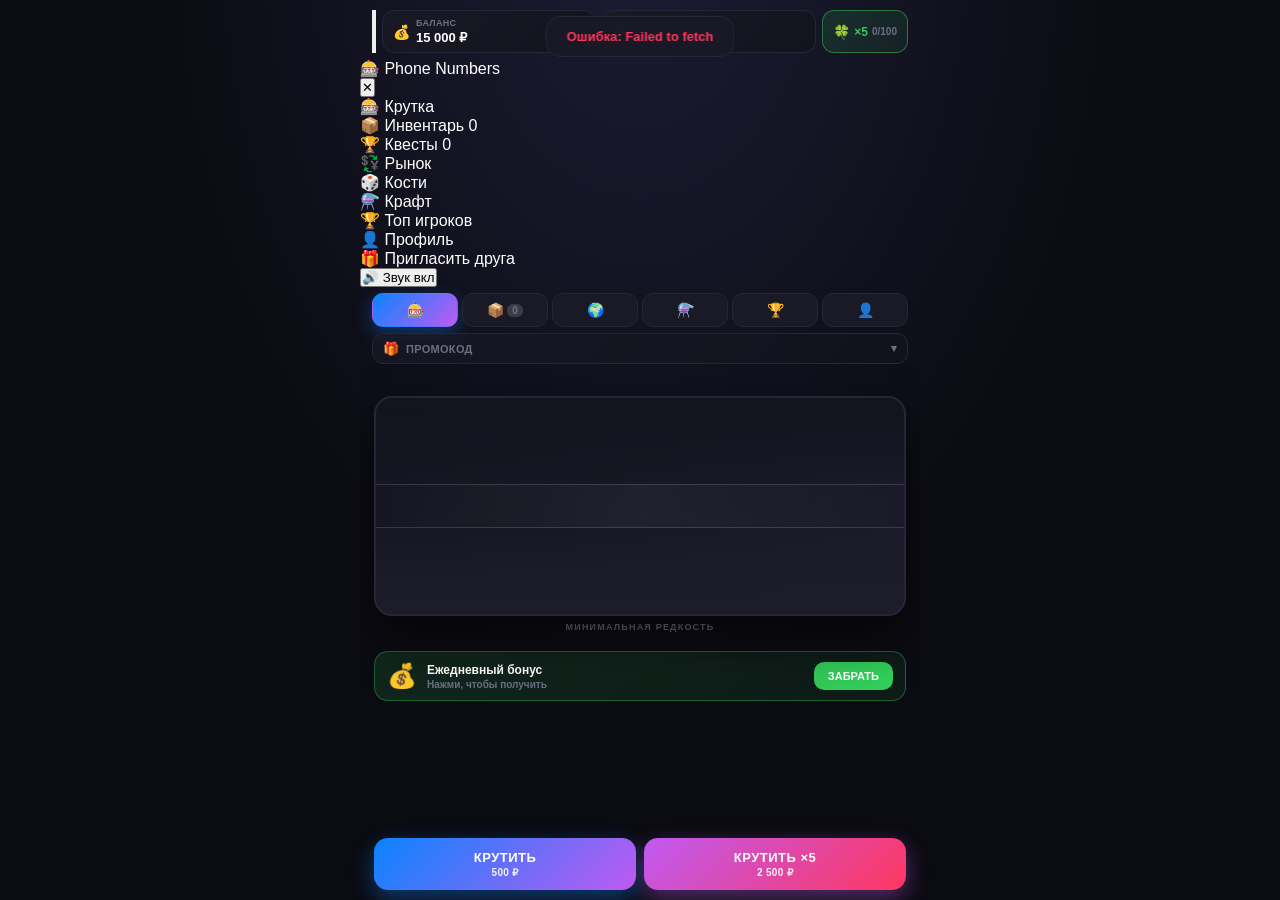
==== commit f07499d0: "Update index.html" ====
--- a/docs/index.html
+++ b/docs/index.html
@@ -12,6 +12,11 @@
 <div class="app">
   <div class="header">
     <div class="header-top">
+      <button class="burger-btn" id="burgerBtn" type="button">
+        <span></span>
+        <span></span>
+        <span></span>
+      </button>
       <div class="stat-pill">
         <span class="icon">💰</span>
         <div class="stat-stack">
@@ -45,6 +50,63 @@
       </div>
     </div>
   </div>
+
+  <!-- БОКОВОЕ МЕНЮ -->
+  <div class="side-menu-backdrop" id="sideMenuBackdrop"></div>
+  <aside class="side-menu" id="sideMenu">
+    <div class="side-menu-header">
+      <div class="side-menu-logo">🎰 Phone Numbers</div>
+      <button class="side-menu-close" id="sideMenuClose" type="button">✕</button>
+    </div>
+
+    <div class="side-menu-list">
+      <div class="side-menu-item" data-page="roulette">
+        <span class="smi-icon">🎰</span>
+        <span class="smi-text">Крутка</span>
+      </div>
+      <div class="side-menu-item" data-page="inventory">
+        <span class="smi-icon">📦</span>
+        <span class="smi-text">Инвентарь</span>
+        <span class="smi-badge" id="smiInvCount">0</span>
+      </div>
+      <div class="side-menu-item" data-page="quests">
+        <span class="smi-icon">🏆</span>
+        <span class="smi-text">Квесты</span>
+        <span class="smi-badge smi-badge-new" id="smiQuestCount">0</span>
+      </div>
+      <div class="side-menu-item" data-page="market">
+        <span class="smi-icon">💱</span>
+        <span class="smi-text">Рынок</span>
+      </div>
+      <div class="side-menu-item" data-page="dice">
+        <span class="smi-icon">🎲</span>
+        <span class="smi-text">Кости</span>
+      </div>
+      <div class="side-menu-item" data-page="craft">
+        <span class="smi-icon">⚗️</span>
+        <span class="smi-text">Крафт</span>
+      </div>
+      <div class="side-menu-item" data-page="top">
+        <span class="smi-icon">🏆</span>
+        <span class="smi-text">Топ игроков</span>
+      </div>
+      <div class="side-menu-item" data-page="profile">
+        <span class="smi-icon">👤</span>
+        <span class="smi-text">Профиль</span>
+      </div>
+      <div class="side-menu-item" data-page="referral">
+        <span class="smi-icon">🎁</span>
+        <span class="smi-text">Пригласить друга</span>
+      </div>
+    </div>
+
+    <div class="side-menu-footer">
+      <button class="side-menu-sound" id="soundToggle" type="button">
+        <span id="soundIcon">🔊</span>
+        <span id="soundText">Звук вкл</span>
+      </button>
+    </div>
+  </aside>
 
   <div class="tabs" id="tabs">
     <div class="tab active" data-page="roulette">🎰</div>
@@ -78,34 +140,26 @@
         <div class="selector-line"></div>
       </div>
 
-      <!-- RESULT OVERLAY (одиночный спин) -->
       <div class="result-overlay" id="resultOverlay">
         <div class="result-header">
           <div class="result-rarity" id="resultRarity"></div>
         </div>
-
         <div class="phone-plate" id="phonePlate">
           <div class="phone-plate-inner">
             <span class="phone-flag" id="phoneFlag">🇷🇺</span>
             <span class="phone-number" id="phoneNumber">+7 (999) 000-00-00</span>
           </div>
         </div>
-
         <div class="result-operator" id="resultOperator">Россия · МТС</div>
-
         <div class="beauty-list" id="beautyList"></div>
-
         <div class="result-total" id="resultTotal"></div>
-
         <div class="result-price-final" id="resultPriceFinal"></div>
-
         <div class="result-actions" id="resultActions">
           <button class="result-btn keep" id="btnKeep" type="button">📦 Оставить</button>
           <button class="result-btn sell" id="btnSellNow" type="button">💵 Продать</button>
         </div>
       </div>
 
-      <!-- MULTI OVERLAY (×5) -->
       <div class="multi-overlay" id="multiOverlay">
         <div class="multi-header">
           <div class="multi-title">Результат ×5</div>
@@ -207,6 +261,75 @@
         <div class="ach-list" id="achList"></div>
       </div>
     </div>
+
+    <!-- QUESTS -->
+    <div class="page" id="page-quests">
+      <h3 class="page-title">🏆 Ежедневные квесты</h3>
+      <p class="page-hint">Обновляются каждый день в 00:00 UTC</p>
+      <div class="quests-list" id="questsList"></div>
+    </div>
+
+    <!-- MARKET -->
+    <div class="page" id="page-market">
+      <h3 class="page-title">💱 Рынок номеров</h3>
+
+      <div class="market-tabs">
+        <button class="market-tab active" data-market="all">🛒 Все лоты</button>
+        <button class="market-tab" data-market="my">📤 Мои лоты</button>
+      </div>
+
+      <div id="marketList" class="market-list"></div>
+    </div>
+
+    <!-- DICE -->
+    <div class="page" id="page-dice">
+      <h3 class="page-title">🎲 Кости</h3>
+      <p class="page-hint">Создай игру со ставкой — другой игрок зайдёт и вы сыграете</p>
+
+      <button class="dice-create-btn" id="diceCreateBtn" type="button">➕ Создать игру</button>
+
+      <div id="diceList" class="dice-list"></div>
+    </div>
+
+    <!-- REFERRAL -->
+    <div class="page" id="page-referral">
+      <h3 class="page-title">🎁 Пригласить друга</h3>
+
+      <div class="ref-card">
+        <div class="ref-icon">🎁</div>
+        <div class="ref-title">Приглашай друзей!</div>
+        <div class="ref-desc">
+          За каждого друга, который зайдёт по твоей ссылке:
+        </div>
+        <div class="ref-rewards">
+          <div class="ref-reward-line">
+            <span>👤 Ты получаешь</span>
+            <b>+50 000 ₽</b>
+          </div>
+          <div class="ref-reward-line">
+            <span>🎁 Друг получает</span>
+            <b>+30 000 ₽</b>
+          </div>
+        </div>
+      </div>
+
+      <div class="ref-link-box">
+        <div class="ref-link-label">Твоя ссылка:</div>
+        <input type="text" class="ref-link-input" id="refLinkInput" readonly>
+        <button class="ref-copy-btn" id="refCopyBtn" type="button">📋 Скопировать</button>
+      </div>
+
+      <div class="ref-stats">
+        <div class="ref-stat-item">
+          <div class="ref-stat-value" id="refCount">0</div>
+          <div class="ref-stat-label">Друзей пришло</div>
+        </div>
+        <div class="ref-stat-item">
+          <div class="ref-stat-value" id="refEarned">0 ₽</div>
+          <div class="ref-stat-label">Заработано</div>
+        </div>
+      </div>
+    </div>
   </div>
 
   <div class="controls" id="controls">
@@ -221,7 +344,8 @@
   </div>
 </div>
 
-<!-- МОДАЛКА: ШКАЛА УДАЧИ -->
+<!-- МОДАЛКИ -->
+
 <div class="modal-backdrop" id="luckModal">
   <div class="modal luck-modal">
     <div class="luck-modal-head">
@@ -232,7 +356,6 @@
       Каждый 100-й бросок — удача ×5: из усиленных шансов выпадают редкие номера.<br>
       Каждый 1000-й — супер-удача ×25.
     </div>
-
     <div class="luck-progress-card">
       <div class="luck-progress-title" id="luckModalNext">Следующая удача ×5</div>
       <div class="luck-progress-bar">
@@ -243,34 +366,13 @@
         <span id="luckModalProgress">25/100</span>
       </div>
     </div>
-
     <div class="luck-modal-super" id="luckModalSuper">До супер-удачи ×25: 975 круток</div>
-
     <div class="modal-actions" style="margin-top:16px;">
       <button class="modal-btn sell" id="luckOkBtn" type="button" style="flex:1;">Понятно</button>
     </div>
   </div>
 </div>
 
-<!-- МОДАЛКА: SELL (одиночная продажа) -->
-<div class="modal-backdrop" id="sellModal">
-  <div class="modal">
-    <div class="modal-flag" id="modalFlag"></div>
-    <div class="modal-rarity" id="modalRarity"></div>
-    <div class="modal-number" id="modalNumber"></div>
-    <div class="modal-op" id="modalOp"></div>
-    <div class="modal-price-box">
-      <div class="modal-price-label">Цена продажи</div>
-      <div class="modal-price-value" id="modalPrice"></div>
-    </div>
-    <div class="modal-actions">
-      <button class="modal-btn cancel" id="modalCancel" type="button">Отмена</button>
-      <button class="modal-btn sell" id="modalSell" type="button">Продать</button>
-    </div>
-  </div>
-</div>
-
-<!-- МОДАЛКА: CRAFT -->
 <div class="modal-backdrop" id="craftModal">
   <div class="modal">
     <div class="modal-flag" id="craftFlag">⚗️</div>
@@ -287,7 +389,6 @@
   </div>
 </div>
 
-<!-- МОДАЛКА: ACHIEVEMENT -->
 <div class="modal-backdrop" id="achModal">
   <div class="modal">
     <div class="modal-flag" id="achFlag">🏅</div>
@@ -304,7 +405,6 @@
   </div>
 </div>
 
-<!-- МОДАЛКА: ПЕРЕВОД ДЕНЕГ -->
 <div class="modal-backdrop" id="moneyModal">
   <div class="modal money-modal">
     <div class="money-modal-head">
@@ -337,7 +437,6 @@
   </div>
 </div>
 
-<!-- МОДАЛКА: СОЗДАНИЕ ОБМЕНА -->
 <div class="modal-backdrop" id="tradeModal">
   <div class="modal trade-modal">
     <div class="trade-modal-title">🔄 Новый обмен</div>
@@ -367,7 +466,6 @@
   </div>
 </div>
 
-<!-- ПОДТВЕРЖДЕНИЕ -->
 <div class="modal-backdrop" id="tradeConfirmModal">
   <div class="modal">
     <div class="modal-flag" id="confirmIcon">⚠️</div>
@@ -380,9 +478,86 @@
   </div>
 </div>
 
+<!-- МОДАЛКА: выставление на рынок -->
+<div class="modal-backdrop" id="marketListModal">
+  <div class="modal">
+    <div class="modal-flag">💱</div>
+    <div class="modal-rarity" style="color:#ffd60a;">Выставить на рынок</div>
+    <div class="modal-number" id="marketListNumber" style="font-family:monospace;font-size:16px;"></div>
+    <div class="trade-modal-label" style="margin-top:16px;text-align:left;">Цена продажи</div>
+    <input type="number" class="trade-input big" id="marketPriceInput" placeholder="0 ₽" min="10" value="">
+    <div class="money-quick" style="margin-top:8px;">
+      <button class="money-quick-btn" data-mprice="500" type="button">500</button>
+      <button class="money-quick-btn" data-mprice="5000" type="button">5 000</button>
+      <button class="money-quick-btn" data-mprice="50000" type="button">50 000</button>
+      <button class="money-quick-btn" data-mprice="500000" type="button">500 000</button>
+    </div>
+    <div class="modal-actions" style="margin-top:16px;">
+      <button class="modal-btn cancel" id="marketListCancel" type="button">Отмена</button>
+      <button class="modal-btn sell" id="marketListConfirm" type="button">Выставить</button>
+    </div>
+  </div>
+</div>
+
+<!-- МОДАЛКА: создание игры в кости -->
+<div class="modal-backdrop" id="diceCreateModal">
+  <div class="modal">
+    <div class="modal-flag">🎲</div>
+    <div class="modal-rarity" style="color:#ffd60a;">Создать игру</div>
+    <div class="modal-number" style="font-size:15px;font-family:inherit;">Введи свою ставку</div>
+    <input type="number" class="trade-input big" id="diceBetInput" placeholder="0 ₽" min="100" value="">
+    <div class="money-quick" style="margin-top:8px;">
+      <button class="money-quick-btn" data-dbet="1000" type="button">1 000</button>
+      <button class="money-quick-btn" data-dbet="5000" type="button">5 000</button>
+      <button class="money-quick-btn" data-dbet="10000" type="button">10 000</button>
+      <button class="money-quick-btn" data-dbet="50000" type="button">50 000</button>
+    </div>
+    <div class="modal-actions" style="margin-top:16px;">
+      <button class="modal-btn cancel" id="diceCreateCancel" type="button">Отмена</button>
+      <button class="modal-btn sell" id="diceCreateConfirm" type="button">Создать</button>
+    </div>
+  </div>
+</div>
+
+<!-- МОДАЛКА: результат костей -->
+<div class="modal-backdrop" id="diceResultModal">
+  <div class="modal">
+    <div class="modal-flag" id="diceResultIcon">🎲</div>
+    <div class="modal-rarity" id="diceResultTitle" style="color:#ffd60a;">Результат</div>
+    <div class="dice-visual" id="diceVisual">
+      <div class="dice-cube" id="diceCube1">?</div>
+      <div class="dice-vs">VS</div>
+      <div class="dice-cube" id="diceCube2">?</div>
+    </div>
+    <div class="modal-number" id="diceResultText" style="font-size:15px;font-family:inherit;margin-top:14px;"></div>
+    <div class="modal-actions" style="margin-top:16px;">
+      <button class="modal-btn sell" id="diceResultOk" type="button" style="flex:1;">OK</button>
+    </div>
+  </div>
+</div>
+
+<!-- КАРТОЧКА НОМЕРА (для рынка/инвентаря) -->
+<div class="modal-backdrop" id="phoneInfoModal">
+  <div class="modal">
+    <div class="modal-flag" id="pimFlag">📞</div>
+    <div class="modal-rarity" id="pimRarity"></div>
+    <div class="modal-number" id="pimNumber"></div>
+    <div class="modal-op" id="pimOp"></div>
+    <div class="modal-price-box">
+      <div class="modal-price-label">Цена</div>
+      <div class="modal-price-value" id="pimPrice"></div>
+    </div>
+    <div class="modal-actions" id="pimActions">
+      <button class="modal-btn cancel" id="pimCancel" type="button">Закрыть</button>
+      <button class="modal-btn sell" id="pimSell" type="button">💵 Продать</button>
+      <button class="modal-btn cancel" id="pimListMarket" type="button" style="background:rgba(10,132,255,.15);color:#5e9dff;border-color:rgba(10,132,255,.4);">💱 На рынок</button>
+    </div>
+  </div>
+</div>
+
 <div class="toast" id="toast"></div>
 <div class="fireworks" id="fireworks"></div>
 
-<script type="module" src="app.js?v=2026z3"></script>
+<script type="module" src="app.js?v=2026v2"></script>
 </body>
 </html>
--- a/docs/styles.css
+++ b/docs/styles.css
@@ -35,7 +35,6 @@
 @keyframes flash{ 0%,100%{color:#fff} 40%{color:#ffd60a; transform:scale(1.12)} }
 .stat-stack{ display:flex; flex-direction:column; }
 
-/* LUCK PILL */
 .luck-pill{
   display:flex; align-items:center; gap:4px;
   padding:8px 10px; border-radius:12px;
@@ -128,7 +127,6 @@
 .op-chip-mini .cf{ font-size:13px; }
 .op-chip-mini .cn{ font-size:11px; }
 
-/* ROULETTE WINDOW */
 .roulette-window{
   width:100%; position:relative; border-radius:18px; overflow:hidden;
   background:linear-gradient(160deg,#14141f 0%,#1c1c2b 100%);
@@ -171,7 +169,7 @@
   background:linear-gradient(90deg,transparent,rgba(255,255,255,.04),transparent);
 }
 
-/* ============ RESULT OVERLAY (одиночный спин) ============ */
+/* RESULT OVERLAY */
 .result-overlay{
   position:fixed; inset:0; z-index:50;
   background:rgba(11,11,18,.97); backdrop-filter:blur(24px);
@@ -189,7 +187,6 @@
   background:rgba(255,255,255,.06);
 }
 
-/* ПЛАШКА НОМЕРА */
 .phone-plate{
   width:100%; max-width:340px;
   border-radius:14px; padding:3px;
@@ -212,12 +209,8 @@
   transition:color .1s;
 }
 
-.result-operator{
-  font-size:12px; color:var(--muted); font-weight:700;
-  margin-bottom:4px;
-}
-
-/* РАЗБИВКА МНОЖИТЕЛЕЙ */
+.result-operator{ font-size:12px; color:var(--muted); font-weight:700; margin-bottom:4px; }
+
 .beauty-list{
   width:100%; max-width:340px;
   display:flex; flex-direction:column; gap:5px;
@@ -269,7 +262,7 @@
 .result-btn.keep{ background:linear-gradient(135deg,#0a84ff,#5e5ce6); color:#fff; box-shadow:0 8px 22px rgba(10,132,255,.35); }
 .result-btn.sell{ background:linear-gradient(135deg,#34c759,#30d158); color:#fff; box-shadow:0 8px 22px rgba(52,199,89,.35); }
 
-/* ============ MULTI OVERLAY (×5) ============ */
+/* MULTI OVERLAY (×5) */
 .multi-overlay{
   position:fixed; inset:0; z-index:50;
   background:rgba(11,11,18,.97); backdrop-filter:blur(24px);
@@ -301,7 +294,6 @@
 .multi-list::-webkit-scrollbar{ width:4px; }
 .multi-list::-webkit-scrollbar-thumb{ background:var(--border); border-radius:4px; }
 
-/* КАРТОЧКА НОМЕРА В ×5 */
 .multi-card{
   display:flex; align-items:center; gap:10px;
   padding:10px;
@@ -379,19 +371,28 @@
 /* OPTIONS */
 .roulette-options{ margin-top:6px; margin-bottom:6px; flex-shrink:0; }
 .options-label{ font-size:9px; color:var(--muted); text-transform:uppercase; letter-spacing:1.2px; font-weight:800; margin-bottom:5px; text-align:center; }
-.rarity-options{ display:grid; grid-template-columns:repeat(5, 1fr); gap:4px; }
+.rarity-options{ display:grid; grid-template-columns:repeat(4, 1fr); gap:5px; }
 .rarity-opt{
-  padding:7px 2px; background:var(--card); border:1.5px solid var(--border);
-  border-radius:9px; cursor:pointer; transition:all .2s;
-  display:flex; flex-direction:column; align-items:center; gap:2px; text-align:center;
+  padding:8px 3px; background:var(--card); border:1.5px solid var(--border);
+  border-radius:10px; cursor:pointer; transition:all .2s;
+  display:flex; flex-direction:column; align-items:center; gap:3px; text-align:center;
 }
 .rarity-opt.active{ border-color:currentColor; background:rgba(255,255,255,.06); transform:translateY(-1px); }
-.rarity-opt .dot{ width:7px; height:7px; border-radius:50%; background:currentColor; box-shadow:0 0 7px currentColor; }
-.rarity-opt .name{ font-size:7px; font-weight:900; text-transform:uppercase; letter-spacing:.2px; color:#fff; line-height:1.1; }
-.rarity-opt .price{ font-size:7px; color:var(--muted); font-weight:800; }
-
-/* CONTROLS */
-.controls{ flex-shrink:0; padding:8px 14px calc(10px + env(safe-area-inset-bottom)); display:flex; gap:8px; position:relative; z-index:5; }
+.rarity-opt .dot{ width:8px; height:8px; border-radius:50%; background:currentColor; box-shadow:0 0 8px currentColor; }
+.rarity-opt .name{ font-size:8px; font-weight:900; text-transform:uppercase; letter-spacing:.2px; color:#fff; line-height:1.1; }
+.rarity-opt .price{ font-size:8px; color:var(--muted); font-weight:800; }
+
+/* ============================================================ */
+/* CONTROLS — БЕЗ !important чтобы JS мог скрывать */
+/* ============================================================ */
+.controls{
+  flex-shrink: 0;
+  padding: 8px 14px calc(10px + env(safe-area-inset-bottom));
+  display: flex;
+  gap: 8px;
+  position: relative;
+  z-index: 5;
+}
 .spin-btn{
   flex:1; padding:12px 10px; border:none; border-radius:14px;
   font-size:13px; font-weight:900; letter-spacing:.5px; text-transform:uppercase; color:#fff;
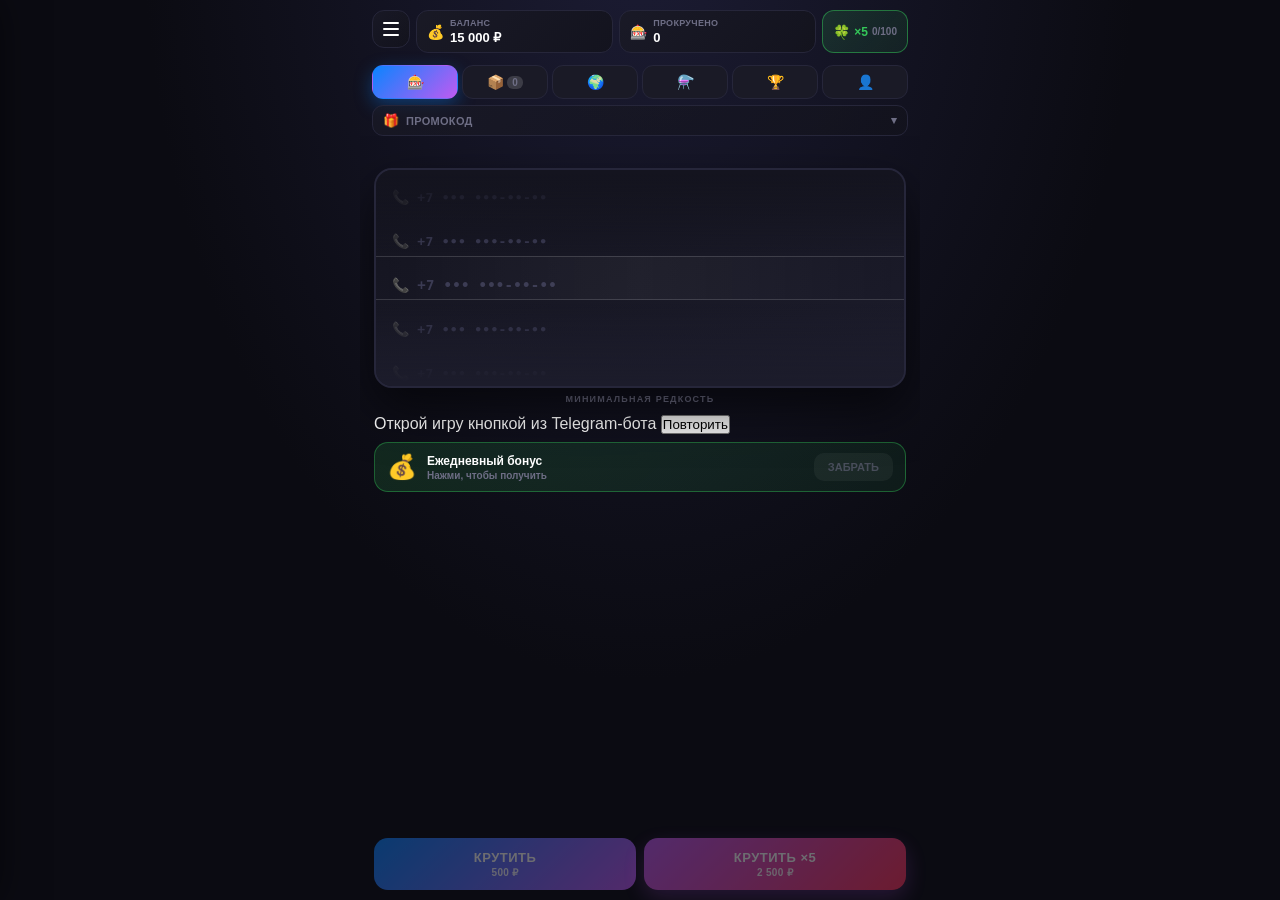
==== commit 3ed4399e: "Update index.html" ====
--- a/docs/index.html
+++ b/docs/index.html
@@ -5,7 +5,8 @@
 <meta name="viewport" content="width=device-width, initial-scale=1.0, maximum-scale=1.0, user-scalable=no">
 <title>Phone Numbers</title>
 <script src="https://telegram.org/js/telegram-web-app.js"></script>
-<link rel="stylesheet" href="styles.css">
+<script src="config.js?v=2026v4"></script>
+<link rel="stylesheet" href="styles.css?v=2026v4">
 </head>
 <body>
 
@@ -177,6 +178,11 @@
         <div class="rarity-options" id="rarityOptions"></div>
       </div>
 
+      <div class="connection-status" id="connectionStatus" role="alert" hidden>
+        <span id="connectionMessage"></span>
+        <button type="button" id="retryBtn">Повторить</button>
+      </div>
+
       <div class="bonus-card-main" id="bonusCard">
         <div class="bonus-icon">💰</div>
         <div class="bonus-info">
@@ -235,8 +241,8 @@
           <button class="transfer-btn money-btn" id="openMoneyBtn" type="button">
             <div class="tb-icon">💸</div>
             <div class="tb-text">
-              <div class="tb-title">Перевести ₽</div>
-              <div class="tb-sub">Просто деньги</div>
+          <div class="tb-title">Предложить перевод ₽</div>
+          <div class="tb-sub">Получатель подтвердит</div>
             </div>
           </button>
           <button class="transfer-btn trade-btn-main" id="openTradeBtn" type="button">
@@ -558,6 +564,6 @@
 <div class="toast" id="toast"></div>
 <div class="fireworks" id="fireworks"></div>
 
-<script type="module" src="app.js?v=2026v2"></script>
+<script type="module" src="app.js?v=2026v5"></script>
 </body>
 </html>
--- a/docs/styles.css
+++ b/docs/styles.css
@@ -20,9 +20,24 @@
 
 .app{ display:flex; flex-direction:column; height:100vh; height:100dvh; max-width:560px; margin:0 auto; position:relative; }
 
-/* HEADER */
+/* ============ HEADER ============ */
 .header{ padding:10px 12px 6px; flex-shrink:0; }
 .header-top{ display:flex; justify-content:space-between; gap:6px; align-items:stretch; }
+
+.burger-btn{
+  width:38px; height:38px;
+  display:flex; flex-direction:column; justify-content:center; align-items:center; gap:4px;
+  background:linear-gradient(135deg,rgba(26,26,38,.9),rgba(19,19,29,.9));
+  border:1px solid var(--border); border-radius:12px;
+  cursor:pointer; padding:0; flex-shrink:0;
+  transition:transform .15s;
+}
+.burger-btn:active{ transform:scale(.94); }
+.burger-btn span{
+  display:block; width:16px; height:2px;
+  background:#fff; border-radius:2px;
+}
+
 .stat-pill{
   background:linear-gradient(135deg,rgba(26,26,38,.9),rgba(19,19,29,.9));
   padding:8px 10px; border-radius:12px; border:1px solid var(--border);
@@ -58,35 +73,89 @@
 .luck-pill.almost .luck-mult{ color:#ffd60a; }
 .luck-progress{ font-size:10px; color:var(--muted); font-weight:800; }
 
-/* BOOSTS */
-.boosts-row{
-  display:flex; gap:6px; margin-top:6px;
-  overflow-x:auto; padding-bottom:2px;
-  scrollbar-width:none;
-}
+/* ============ BOOSTS ============ */
+.boosts-row{ display:flex; gap:6px; margin-top:6px; overflow-x:auto; padding-bottom:2px; scrollbar-width:none; }
 .boosts-row::-webkit-scrollbar{ display:none; }
-.boost-badge{
-  padding:6px 10px; border-radius:10px;
-  font-size:10px; font-weight:900; white-space:nowrap;
-  flex-shrink:0; letter-spacing:.3px;
-}
-.boost-golden{
-  background:linear-gradient(135deg,rgba(255,214,10,.25),rgba(255,159,10,.15));
-  border:1.5px solid #ffd60a; color:#ffd60a;
-  box-shadow:0 0 14px rgba(255,214,10,.4);
-}
-.boost-double{
-  background:linear-gradient(135deg,rgba(10,132,255,.25),rgba(94,92,230,.15));
-  border:1.5px solid #0a84ff; color:#5e9dff;
-  box-shadow:0 0 14px rgba(10,132,255,.4);
-}
-.boost-discount{
-  background:linear-gradient(135deg,rgba(52,199,89,.25),rgba(48,209,88,.15));
-  border:1.5px solid #34c759; color:#34c759;
-  box-shadow:0 0 14px rgba(52,199,89,.4);
-}
-
-/* TABS */
+.boost-badge{ padding:6px 10px; border-radius:10px; font-size:10px; font-weight:900; white-space:nowrap; flex-shrink:0; letter-spacing:.3px; }
+.boost-golden{ background:linear-gradient(135deg,rgba(255,214,10,.25),rgba(255,159,10,.15)); border:1.5px solid #ffd60a; color:#ffd60a; box-shadow:0 0 14px rgba(255,214,10,.4); }
+.boost-double{ background:linear-gradient(135deg,rgba(10,132,255,.25),rgba(94,92,230,.15)); border:1.5px solid #0a84ff; color:#5e9dff; box-shadow:0 0 14px rgba(10,132,255,.4); }
+.boost-discount{ background:linear-gradient(135deg,rgba(52,199,89,.25),rgba(48,209,88,.15)); border:1.5px solid #34c759; color:#34c759; box-shadow:0 0 14px rgba(52,199,89,.4); }
+
+/* ============ SIDE MENU ============ */
+.side-menu-backdrop{
+  position:fixed; inset:0; background:rgba(0,0,0,.65);
+  backdrop-filter:blur(6px); z-index:200;
+  opacity:0; pointer-events:none; transition:opacity .3s;
+}
+.side-menu-backdrop.show{ opacity:1; pointer-events:auto; }
+
+.side-menu{
+  position:fixed; top:0; left:0; bottom:0;
+  width:290px; max-width:85vw;
+  background:linear-gradient(160deg,#14141f 0%,#0b0b12 100%);
+  border-right:1.5px solid var(--border);
+  z-index:201;
+  transform:translateX(-105%);
+  transition:transform .32s cubic-bezier(.4,0,.2,1);
+  display:flex; flex-direction:column;
+  box-shadow:8px 0 40px rgba(0,0,0,.6);
+}
+.side-menu.open{ transform:translateX(0); }
+
+.side-menu-header{
+  padding:16px 16px 12px;
+  border-bottom:1px solid var(--border);
+  display:flex; justify-content:space-between; align-items:center;
+}
+.side-menu-logo{ font-size:15px; font-weight:900; }
+.side-menu-close{
+  width:30px; height:30px; border-radius:50%;
+  background:rgba(255,255,255,.08); border:1px solid var(--border);
+  color:#fff; font-size:14px; cursor:pointer;
+  display:flex; align-items:center; justify-content:center;
+}
+.side-menu-close:active{ transform:scale(.94); }
+
+.side-menu-list{
+  flex:1; overflow-y:auto; padding:12px 10px;
+  display:flex; flex-direction:column; gap:4px;
+}
+
+.side-menu-item{
+  display:flex; align-items:center; gap:12px;
+  padding:13px 14px; border-radius:12px;
+  cursor:pointer; transition:all .18s;
+  color:#fff; font-size:14px; font-weight:700;
+  background:transparent;
+}
+.side-menu-item:hover{ background:rgba(255,255,255,.04); }
+.side-menu-item:active{ transform:scale(.97); background:rgba(255,255,255,.08); }
+.side-menu-item.active{
+  background:linear-gradient(135deg,rgba(10,132,255,.2),rgba(191,90,242,.2));
+  color:#fff;
+}
+.side-menu-item .smi-icon{ font-size:20px; width:26px; text-align:center; flex-shrink:0; }
+.side-menu-item .smi-text{ flex:1; }
+.side-menu-item .smi-badge{
+  font-size:11px; font-weight:900; padding:3px 8px;
+  background:rgba(255,255,255,.12); border-radius:8px;
+  color:#fff; min-width:24px; text-align:center;
+}
+.side-menu-item .smi-badge-new{ background:rgba(255,55,95,.35); color:#fff; animation:questPulse 2s infinite; }
+@keyframes questPulse{ 0%,100%{ box-shadow:0 0 0 rgba(255,55,95,0); } 50%{ box-shadow:0 0 12px rgba(255,55,95,.7); } }
+
+.side-menu-footer{
+  padding:12px; border-top:1px solid var(--border);
+}
+.side-menu-sound{
+  width:100%; padding:11px 14px;
+  background:rgba(255,255,255,.05); border:1px solid var(--border);
+  border-radius:11px; color:#fff; font-size:13px; font-weight:700;
+  cursor:pointer; display:flex; align-items:center; justify-content:center; gap:8px;
+}
+.side-menu-sound:active{ transform:scale(.98); background:rgba(255,255,255,.1); }
+
+/* ============ TABS ============ */
 .tabs{ display:flex; gap:4px; padding:6px 12px 0; flex-shrink:0; }
 .tab{
   flex:1; padding:8px 4px; background:var(--card); border:1px solid var(--border);
@@ -96,7 +165,7 @@
 .tab.active{ background:linear-gradient(135deg,#0a84ff,#bf5af2); color:#fff; border-color:transparent; box-shadow:0 6px 18px rgba(10,132,255,.35); }
 .tab .count{ font-size:10px; background:rgba(255,255,255,.15); padding:1px 5px; border-radius:6px; font-weight:800; }
 
-/* PAGES */
+/* ============ PAGES ============ */
 .pages{ flex:1; position:relative; overflow:hidden; min-height:0; }
 .page{
   position:absolute; inset:0; display:flex; flex-direction:column;
@@ -110,6 +179,7 @@
 
 .page-roulette{ justify-content:flex-start; overflow-y:auto; padding-bottom:0; padding-top:6px; }
 
+/* Country / Operator selectors */
 .country-selector{ display:flex; gap:6px; overflow-x:auto; padding-bottom:6px; margin-bottom:6px; flex-shrink:0; scrollbar-width:none; }
 .country-selector::-webkit-scrollbar{ display:none; }
 .country-chip{
@@ -127,6 +197,7 @@
 .op-chip-mini .cf{ font-size:13px; }
 .op-chip-mini .cn{ font-size:11px; }
 
+/* Roulette window */
 .roulette-window{
   width:100%; position:relative; border-radius:18px; overflow:hidden;
   background:linear-gradient(160deg,#14141f 0%,#1c1c2b 100%);
@@ -169,7 +240,7 @@
   background:linear-gradient(90deg,transparent,rgba(255,255,255,.04),transparent);
 }
 
-/* RESULT OVERLAY */
+/* ============ RESULT OVERLAY ============ */
 .result-overlay{
   position:fixed; inset:0; z-index:50;
   background:rgba(11,11,18,.97); backdrop-filter:blur(24px);
@@ -249,9 +320,7 @@
   text-shadow: 0 0 20px rgba(255,255,255,.3);
 }
 
-.result-actions{
-  display:flex; gap:10px; width:100%; max-width:340px;
-}
+.result-actions{ display:flex; gap:10px; width:100%; max-width:340px; }
 .result-btn{
   flex:1; padding:14px 10px; border:none; border-radius:14px;
   font-size:13px; font-weight:900; cursor:pointer;
@@ -262,7 +331,7 @@
 .result-btn.keep{ background:linear-gradient(135deg,#0a84ff,#5e5ce6); color:#fff; box-shadow:0 8px 22px rgba(10,132,255,.35); }
 .result-btn.sell{ background:linear-gradient(135deg,#34c759,#30d158); color:#fff; box-shadow:0 8px 22px rgba(52,199,89,.35); }
 
-/* MULTI OVERLAY (×5) */
+/* MULTI OVERLAY */
 .multi-overlay{
   position:fixed; inset:0; z-index:50;
   background:rgba(11,11,18,.97); backdrop-filter:blur(24px);
@@ -277,14 +346,8 @@
   padding-bottom: 8px;
   border-bottom: 1px solid rgba(255,255,255,.08);
 }
-.multi-title{
-  font-size:16px; font-weight:900; color:#fff;
-  letter-spacing:2px; text-transform:uppercase;
-}
-.multi-subtitle{
-  font-size:12px; color:#ffd60a; font-weight:800;
-  margin-top:4px;
-}
+.multi-title{ font-size:16px; font-weight:900; color:#fff; letter-spacing:2px; text-transform:uppercase; }
+.multi-subtitle{ font-size:12px; color:#ffd60a; font-weight:800; margin-top:4px; }
 
 .multi-list{
   flex:1; overflow-y:auto;
@@ -304,9 +367,7 @@
   cursor:pointer; flex-shrink:0;
 }
 .multi-card:active{ transform:scale(.98); }
-.multi-card.selected{
-  box-shadow:0 0 0 2px #0a84ff, 0 0 20px rgba(10,132,255,.4);
-}
+.multi-card.selected{ box-shadow:0 0 0 2px #0a84ff, 0 0 20px rgba(10,132,255,.4); }
 .multi-card.rarity-common{ border-color:rgba(142,142,147,.4); }
 .multi-card.rarity-rare{ border-color:rgba(52,199,89,.5); }
 .multi-card.rarity-epic{ border-color:rgba(191,90,242,.55); }
@@ -322,36 +383,16 @@
   font-size:13px; font-weight:900; color:transparent;
   flex-shrink:0; transition:all .15s;
 }
-.multi-card.selected .multi-check{
-  background: #0a84ff; border-color: #0a84ff; color: #fff;
-}
+.multi-card.selected .multi-check{ background: #0a84ff; border-color: #0a84ff; color: #fff; }
 
 .multi-card-body{ flex:1; min-width:0; }
-
-.multi-flag-row{
-  display:flex; align-items:center; gap:6px; margin-bottom:4px;
-}
+.multi-flag-row{ display:flex; align-items:center; gap:6px; margin-bottom:4px; }
 .multi-flag-row .mflag{ font-size:14px; }
-.multi-flag-row .mrarity{
-  font-size:8px; font-weight:900; text-transform:uppercase;
-  letter-spacing:.5px; padding:2px 6px; border-radius:5px;
-  background: currentColor;
-}
-.multi-flag-row .mrarity-text{
-  color: #0b0b12; mix-blend-mode: normal;
-}
-.multi-number{
-  font-family:'SF Mono','Roboto Mono',monospace;
-  font-size:12px; font-weight:800; color:#fff;
-  margin-bottom:3px; word-break:break-all; line-height:1.25;
-}
-.multi-beauty-mini{
-  font-size:10px; color:#34c759; font-weight:800;
-  margin-bottom: 2px;
-}
-.multi-price{
-  font-size:12px; font-weight:900; color:#ffd60a;
-}
+.multi-flag-row .mrarity{ font-size:8px; font-weight:900; text-transform:uppercase; letter-spacing:.5px; padding:2px 6px; border-radius:5px; background: currentColor; }
+.multi-flag-row .mrarity-text{ color: #0b0b12; }
+.multi-number{ font-family:'SF Mono','Roboto Mono',monospace; font-size:12px; font-weight:800; color:#fff; margin-bottom:3px; word-break:break-all; line-height:1.25; }
+.multi-beauty-mini{ font-size:10px; color:#34c759; font-weight:800; margin-bottom: 2px; }
+.multi-price{ font-size:12px; font-weight:900; color:#ffd60a; }
 
 .multi-actions{
   display:flex; gap:8px; flex-shrink:0;
@@ -382,9 +423,7 @@
 .rarity-opt .name{ font-size:8px; font-weight:900; text-transform:uppercase; letter-spacing:.2px; color:#fff; line-height:1.1; }
 .rarity-opt .price{ font-size:8px; color:var(--muted); font-weight:800; }
 
-/* ============================================================ */
-/* CONTROLS — БЕЗ !important чтобы JS мог скрывать */
-/* ============================================================ */
+/* CONTROLS */
 .controls{
   flex-shrink: 0;
   padding: 8px 14px calc(10px + env(safe-area-inset-bottom));
@@ -441,20 +480,14 @@
   transition:transform .15s, box-shadow .2s; cursor:pointer;
 }
 .inv-card:active{ transform:scale(.97); }
-.inv-card .glow{
-  position:absolute; top:-50%; left:-50%; width:200%; height:200%;
-  opacity:.1; background:radial-gradient(circle,currentColor,transparent 60%); pointer-events:none;
-}
+.inv-card .glow{ position:absolute; top:-50%; left:-50%; width:200%; height:200%; opacity:.1; background:radial-gradient(circle,currentColor,transparent 60%); pointer-events:none; }
 .inv-card.rarity-common{ border-color:rgba(142,142,147,.45); color:var(--common); }
 .inv-card.rarity-rare{ border-color:rgba(52,199,89,.55); color:var(--rare); }
 .inv-card.rarity-epic{ border-color:rgba(191,90,242,.6); color:var(--epic); }
 .inv-card.rarity-mythic{ border-color:rgba(255,55,95,.65); color:var(--mythic); }
 .inv-card.rarity-legendary{ border-color:rgba(255,214,10,.7); color:var(--legendary); }
 .inv-card.rarity-secret{ border-color:rgba(0,229,255,.75); color:var(--secret); }
-.inv-card.selected{
-  box-shadow:0 0 0 2px #0a84ff, 0 0 20px rgba(10,132,255,.5);
-  transform:translateY(-2px);
-}
+.inv-card.selected{ box-shadow:0 0 0 2px #0a84ff, 0 0 20px rgba(10,132,255,.5); transform:translateY(-2px); }
 .inv-card-check{
   position:absolute; top:6px; right:6px; z-index:2;
   width:20px; height:20px; border-radius:50%;
@@ -466,6 +499,13 @@
 .inv-card-head{ display:flex; justify-content:space-between; align-items:flex-start; margin-bottom:7px; position:relative; z-index:1; padding-right:24px; }
 .inv-flag{ font-size:18px; }
 .inv-rarity-badge{ font-size:7px; font-weight:900; letter-spacing:.5px; text-transform:uppercase; padding:3px 6px; border-radius:5px; background:currentColor; color:#0b0b12; }
+.inv-vip-badge{
+  position:absolute; top:6px; left:6px; z-index:3;
+  font-size:9px; font-weight:900;
+  background:linear-gradient(135deg,#ffd60a,#ff9f0a);
+  color:#0b0b12; padding:3px 7px; border-radius:6px;
+  box-shadow:0 2px 8px rgba(255,214,10,.5);
+}
 .inv-number{ font-family:'SF Mono','Roboto Mono',monospace; font-size:11px; font-weight:800; color:#fff; margin-bottom:4px; word-break:break-all; line-height:1.3; position:relative; z-index:1; }
 .inv-op{ font-size:9px; color:var(--muted); font-weight:700; position:relative; z-index:1; margin-bottom:6px; }
 .inv-multiplier-tag{
@@ -508,12 +548,7 @@
 .country-stats .lbl{ font-size:8px; color:var(--muted); text-transform:uppercase; font-weight:800; letter-spacing:.4px; }
 
 .op-list{ display:flex; flex-wrap:wrap; gap:5px; }
-.op-chip{
-  display:flex; align-items:center; gap:5px;
-  padding:6px 9px; background:rgba(255,255,255,.04);
-  border:1.5px solid var(--border); border-radius:9px;
-  cursor:pointer;
-}
+.op-chip{ display:flex; align-items:center; gap:5px; padding:6px 9px; background:rgba(255,255,255,.04); border:1.5px solid var(--border); border-radius:9px; cursor:pointer; }
 .op-chip.has-numbers{ border-color:rgba(10,132,255,.5); background:rgba(10,132,255,.08); }
 .op-chip .op-name{ font-size:10px; font-weight:800; color:#fff; text-transform:uppercase; }
 .op-chip .op-badge{ font-size:9px; font-weight:900; padding:2px 5px; border-radius:6px; background:rgba(255,255,255,.1); color:var(--muted); }
@@ -550,8 +585,8 @@
 .modal-price-box{ background:rgba(255,214,10,.1); border:1.5px solid rgba(255,214,10,.25); border-radius:12px; padding:14px; margin-bottom:18px; }
 .modal-price-label{ font-size:10px; color:var(--muted); text-transform:uppercase; letter-spacing:1px; font-weight:800; margin-bottom:5px; }
 .modal-price-value{ font-size:24px; font-weight:900; color:#ffd60a; }
-.modal-actions{ display:flex; gap:8px; }
-.modal-btn{ flex:1; padding:13px; border:none; border-radius:12px; font-size:13px; font-weight:900; cursor:pointer; text-transform:uppercase; letter-spacing:.4px; }
+.modal-actions{ display:flex; gap:8px; flex-wrap:wrap; }
+.modal-btn{ flex:1; min-width:90px; padding:13px; border:none; border-radius:12px; font-size:13px; font-weight:900; cursor:pointer; text-transform:uppercase; letter-spacing:.4px; }
 .modal-btn:active{ transform:scale(.96); }
 .modal-btn.sell{ background:linear-gradient(135deg,#34c759,#30d158); color:#fff; }
 .modal-btn.cancel{ background:rgba(255,255,255,.08); color:#fff; border:1.5px solid var(--border); }
@@ -561,39 +596,13 @@
 .luck-modal-head{ margin-bottom: 12px; }
 .luck-modal-icon{ font-size:42px; margin-bottom: 6px; }
 .luck-modal-title{ font-size: 20px; font-weight: 900; color: #fff; }
-.luck-modal-desc{
-  font-size: 12px; color: var(--muted); font-weight: 700;
-  line-height: 1.5; margin-bottom: 16px;
-}
-.luck-progress-card{
-  background: rgba(255,255,255,.03);
-  border: 1.5px solid rgba(255,255,255,.08);
-  border-radius: 14px; padding: 14px;
-  margin-bottom: 12px;
-}
-.luck-progress-title{
-  font-size: 15px; font-weight: 900; color: #ffd60a;
-  margin-bottom: 10px;
-}
-.luck-progress-bar{
-  width: 100%; height: 10px; border-radius: 5px;
-  background: rgba(255,255,255,.08);
-  overflow: hidden; margin-bottom: 8px;
-}
-.luck-progress-fill{
-  height: 100%;
-  background: linear-gradient(90deg, #34c759, #ffd60a);
-  border-radius: 5px;
-  transition: width .4s ease;
-}
-.luck-progress-line{
-  display: flex; justify-content: space-between;
-  font-size: 11px; font-weight: 800; color: var(--muted);
-}
-.luck-modal-super{
-  font-size: 11px; color: #5e9dff; font-weight: 800;
-  padding: 8px 0;
-}
+.luck-modal-desc{ font-size: 12px; color: var(--muted); font-weight: 700; line-height: 1.5; margin-bottom: 16px; }
+.luck-progress-card{ background: rgba(255,255,255,.03); border: 1.5px solid rgba(255,255,255,.08); border-radius: 14px; padding: 14px; margin-bottom: 12px; }
+.luck-progress-title{ font-size: 15px; font-weight: 900; color: #ffd60a; margin-bottom: 10px; }
+.luck-progress-bar{ width: 100%; height: 10px; border-radius: 5px; background: rgba(255,255,255,.08); overflow: hidden; margin-bottom: 8px; }
+.luck-progress-fill{ height: 100%; background: linear-gradient(90deg, #34c759, #ffd60a); border-radius: 5px; transition: width .4s ease; }
+.luck-progress-line{ display: flex; justify-content: space-between; font-size: 11px; font-weight: 800; color: var(--muted); }
+.luck-modal-super{ font-size: 11px; color: #5e9dff; font-weight: 800; padding: 8px 0; }
 
 /* TRANSFERS */
 .transfer-grid { display: grid; grid-template-columns: 1fr 1fr; gap: 8px; margin-bottom: 12px; }
@@ -656,6 +665,153 @@
 .trade-btn { flex: 1; padding: 11px; border: none; border-radius: 10px; font-size: 11px; font-weight: 900; cursor: pointer; text-transform: uppercase; font-family: inherit; }
 .trade-btn.accept { background: linear-gradient(135deg, #34c759, #30d158); color: #fff; box-shadow: 0 4px 14px rgba(52,199,89,.3); }
 .trade-btn.decline { background: rgba(255,55,95,.15); color: #ff375f; border: 1.5px solid rgba(255,55,95,.4); }
+
+/* ============ QUESTS ============ */
+.quests-list{ display:flex; flex-direction:column; gap:10px; padding-bottom:20px; }
+.quest-item{
+  background:linear-gradient(160deg,#14141f,#1c1c2b);
+  border:1.5px solid var(--border); border-radius:16px;
+  padding:14px 16px; display:flex; flex-direction:column; gap:10px;
+}
+.quest-item.done{ border-color:rgba(52,199,89,.5); background:linear-gradient(160deg,rgba(52,199,89,.08),rgba(52,199,89,.02)); }
+.quest-item.claimed{ opacity:0.5; }
+.quest-head{ display:flex; justify-content:space-between; align-items:flex-start; gap:10px; }
+.quest-name{ font-size:14px; font-weight:800; color:#fff; flex:1; }
+.quest-reward{ font-size:13px; font-weight:900; color:#ffd60a; flex-shrink:0; }
+.quest-progress-bar{ height:8px; background:rgba(255,255,255,.08); border-radius:4px; overflow:hidden; }
+.quest-progress-fill{ height:100%; background:linear-gradient(90deg,#0a84ff,#34c759); border-radius:4px; transition:width .4s; }
+.quest-footer{ display:flex; justify-content:space-between; align-items:center; }
+.quest-progress-text{ font-size:11px; color:var(--muted); font-weight:700; }
+.quest-claim-btn{
+  padding:8px 16px; border:none; border-radius:10px;
+  background:linear-gradient(135deg,#34c759,#30d158); color:#fff;
+  font-size:11px; font-weight:900; cursor:pointer; text-transform:uppercase;
+}
+.quest-claim-btn:disabled{ background:rgba(255,255,255,.08); color:var(--muted); cursor:not-allowed; }
+
+/* ============ MARKET ============ */
+.market-tabs{ display:flex; gap:6px; margin-bottom:12px; }
+.market-tab{ flex:1; padding:10px; background:var(--card); border:1.5px solid var(--border); border-radius:12px; color:var(--muted); font-size:12px; font-weight:800; cursor:pointer; font-family:inherit; transition:all .2s; }
+.market-tab.active{ background:linear-gradient(135deg,#0a84ff,#bf5af2); color:#fff; border-color:transparent; }
+.market-list{ display:flex; flex-direction:column; gap:8px; padding-bottom:20px; }
+.market-item{
+  display:flex; align-items:center; gap:12px;
+  padding:12px 14px; background:var(--card);
+  border:1.5px solid var(--border); border-radius:14px;
+  transition:transform .15s;
+}
+.market-item:active{ transform:scale(.98); }
+.market-item.rarity-common{ border-color:rgba(142,142,147,.4); }
+.market-item.rarity-rare{ border-color:rgba(52,199,89,.5); }
+.market-item.rarity-epic{ border-color:rgba(191,90,242,.55); }
+.market-item.rarity-mythic{ border-color:rgba(255,55,95,.6); }
+.market-item.rarity-legendary{ border-color:rgba(255,214,10,.65); }
+.market-item.rarity-secret{ border-color:rgba(0,229,255,.7); }
+.market-body{ flex:1; min-width:0; }
+.market-num{ font-family:'SF Mono','Roboto Mono',monospace; font-size:12px; font-weight:800; color:#fff; margin-bottom:3px; word-break:break-all; }
+.market-meta{ font-size:10px; color:var(--muted); font-weight:700; }
+.market-seller{ font-size:10px; color:#5e9dff; font-weight:700; margin-top:3px; }
+.market-price{ font-size:14px; font-weight:900; color:#ffd60a; flex-shrink:0; text-align:right; }
+.market-buy-btn{
+  padding:8px 14px; border:none; border-radius:10px;
+  background:linear-gradient(135deg,#34c759,#30d158); color:#fff;
+  font-size:11px; font-weight:900; cursor:pointer; text-transform:uppercase;
+  margin-top:4px;
+}
+
+/* ============ DICE ============ */
+.dice-create-btn{
+  width:100%; padding:14px; border:none; border-radius:14px;
+  font-size:14px; font-weight:900; color:#fff;
+  background:linear-gradient(135deg,#bf5af2,#ff375f);
+  cursor:pointer; text-transform:uppercase; letter-spacing:.4px;
+  box-shadow:0 8px 22px rgba(191,90,242,.35);
+  margin-bottom:14px;
+}
+.dice-create-btn:active{ transform:scale(.98); }
+.dice-list{ display:flex; flex-direction:column; gap:8px; padding-bottom:20px; }
+.dice-item{
+  display:flex; align-items:center; gap:12px;
+  padding:14px 16px; background:var(--card);
+  border:1.5px solid var(--border); border-radius:14px;
+}
+.dice-avatar{
+  width:44px; height:44px; border-radius:50%;
+  background:linear-gradient(135deg,#0a84ff,#bf5af2);
+  display:flex; align-items:center; justify-content:center;
+  font-size:20px; font-weight:900; color:#fff; flex-shrink:0;
+}
+.dice-body{ flex:1; min-width:0; }
+.dice-name{ font-size:13px; font-weight:800; color:#fff; margin-bottom:3px; }
+.dice-bet{ font-size:11px; color:#ffd60a; font-weight:800; }
+.dice-join-btn{
+  padding:10px 16px; border:none; border-radius:11px;
+  background:linear-gradient(135deg,#34c759,#30d158); color:#fff;
+  font-size:12px; font-weight:900; cursor:pointer; text-transform:uppercase;
+  flex-shrink:0;
+}
+.dice-join-btn:active{ transform:scale(.96); }
+.dice-visual{
+  display:flex; align-items:center; justify-content:center; gap:20px;
+  padding:20px 0;
+}
+.dice-cube{
+  width:70px; height:70px; border-radius:16px;
+  background:linear-gradient(160deg,#2a2a3a,#1a1a26);
+  border:2px solid rgba(255,255,255,.15);
+  display:flex; align-items:center; justify-content:center;
+  font-size:32px; font-weight:900; color:#fff;
+  box-shadow:0 8px 24px rgba(0,0,0,.5);
+}
+.dice-cube.winner{ border-color:#34c759; box-shadow:0 0 24px rgba(52,199,89,.5); }
+.dice-vs{ font-size:14px; font-weight:900; color:var(--muted); }
+
+/* ============ REFERRAL ============ */
+.ref-card{
+  background:linear-gradient(160deg,rgba(191,90,242,.15),rgba(10,132,255,.08));
+  border:1.5px solid rgba(191,90,242,.4);
+  border-radius:18px; padding:22px 18px; text-align:center;
+  margin-bottom:14px;
+}
+.ref-icon{ font-size:48px; margin-bottom:8px; }
+.ref-title{ font-size:18px; font-weight:900; color:#fff; margin-bottom:10px; }
+.ref-desc{ font-size:12px; color:var(--muted); font-weight:700; margin-bottom:14px; line-height:1.5; }
+.ref-rewards{ display:flex; flex-direction:column; gap:8px; }
+.ref-reward-line{
+  display:flex; justify-content:space-between; align-items:center;
+  padding:10px 14px; background:rgba(0,0,0,.25);
+  border-radius:11px; font-size:12px; font-weight:800;
+}
+.ref-reward-line span{ color:var(--muted); }
+.ref-reward-line b{ color:#ffd60a; font-size:14px; }
+
+.ref-link-box{
+  background:var(--card); border:1.5px solid var(--border);
+  border-radius:14px; padding:14px;
+  margin-bottom:14px;
+}
+.ref-link-label{ font-size:11px; color:var(--muted); text-transform:uppercase; letter-spacing:.5px; font-weight:800; margin-bottom:8px; }
+.ref-link-input{
+  width:100%; padding:11px 12px;
+  background:rgba(0,0,0,.35); border:1.5px solid var(--border);
+  border-radius:10px; color:#fff; font-size:12px;
+  font-family:'SF Mono',monospace; outline:none;
+  margin-bottom:10px;
+}
+.ref-copy-btn{
+  width:100%; padding:12px; border:none; border-radius:11px;
+  background:linear-gradient(135deg,#0a84ff,#5e5ce6); color:#fff;
+  font-size:13px; font-weight:900; cursor:pointer; text-transform:uppercase;
+}
+.ref-copy-btn:active{ transform:scale(.98); }
+
+.ref-stats{ display:grid; grid-template-columns:1fr 1fr; gap:10px; }
+.ref-stat-item{
+  background:var(--card); border:1.5px solid var(--border);
+  border-radius:14px; padding:14px; text-align:center;
+}
+.ref-stat-value{ font-size:20px; font-weight:900; color:#ffd60a; margin-bottom:4px; }
+.ref-stat-label{ font-size:10px; color:var(--muted); text-transform:uppercase; font-weight:800; letter-spacing:.4px; }
 
 /* FIREWORKS */
 .fireworks{ position:fixed; inset:0; pointer-events:none; z-index:500; overflow:hidden; }
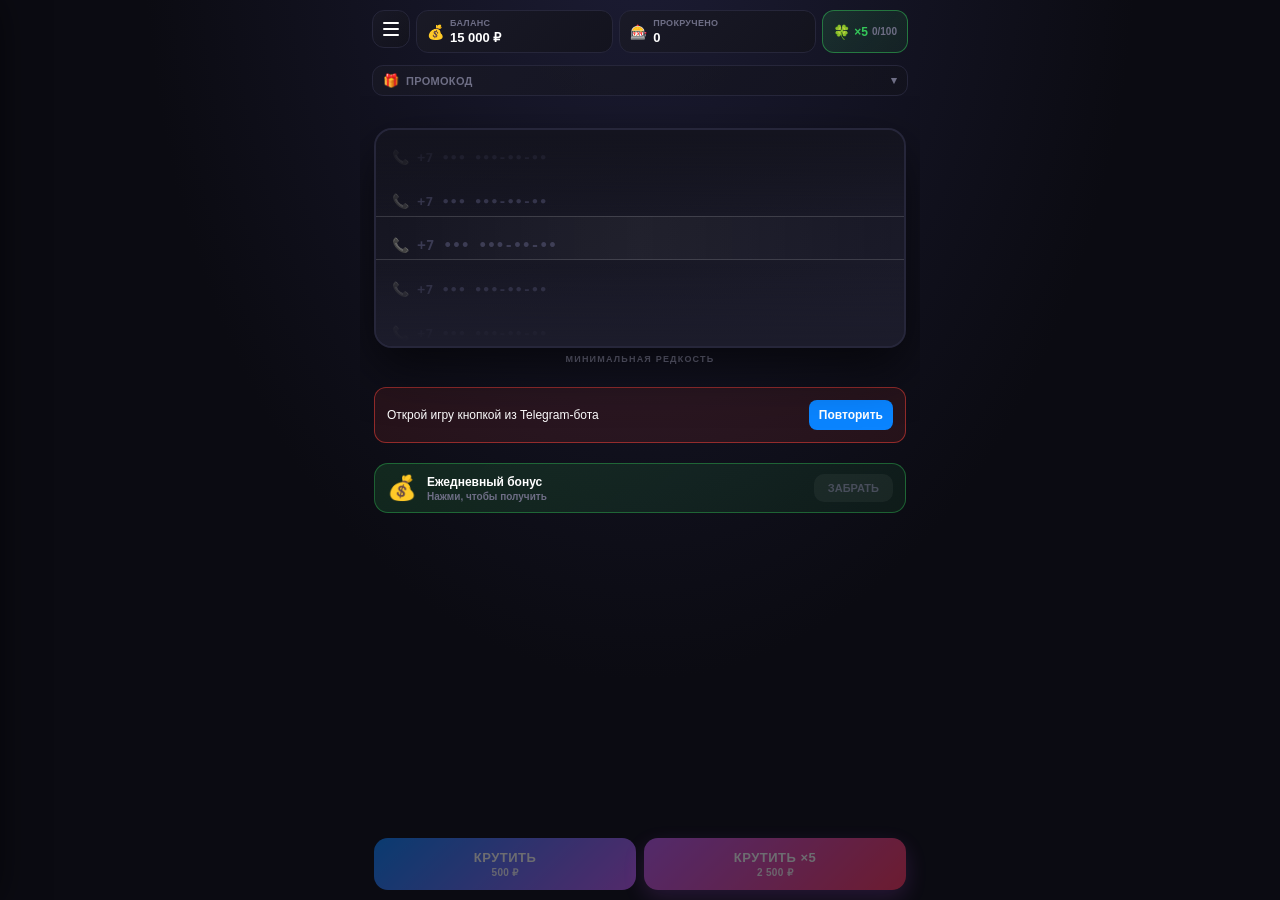
==== commit cd40ec36: "Update index.html" ====
--- a/docs/index.html
+++ b/docs/index.html
@@ -6,7 +6,7 @@
 <title>Phone Numbers</title>
 <script src="https://telegram.org/js/telegram-web-app.js"></script>
 <script src="config.js?v=2026v4"></script>
-<link rel="stylesheet" href="styles.css?v=2026v4">
+<link rel="stylesheet" href="styles.css?v=2026v6">
 </head>
 <body>
 
@@ -70,6 +70,10 @@
         <span class="smi-text">Инвентарь</span>
         <span class="smi-badge" id="smiInvCount">0</span>
       </div>
+      <div class="side-menu-item" data-page="countries">
+        <span class="smi-icon">🌍</span>
+        <span class="smi-text">Страны</span>
+      </div>
       <div class="side-menu-item" data-page="quests">
         <span class="smi-icon">🏆</span>
         <span class="smi-text">Квесты</span>
@@ -108,15 +112,6 @@
       </button>
     </div>
   </aside>
-
-  <div class="tabs" id="tabs">
-    <div class="tab active" data-page="roulette">🎰</div>
-    <div class="tab" data-page="inventory">📦 <span class="count" id="tabInvCount">0</span></div>
-    <div class="tab" data-page="countries">🌍</div>
-    <div class="tab" data-page="craft">⚗️</div>
-    <div class="tab" data-page="top">🏆</div>
-    <div class="tab" data-page="profile">👤</div>
-  </div>
 
   <div class="promo-bar" id="promoBar">
     <div class="promo-bar-head" id="promoBarHead">
@@ -564,6 +559,6 @@
 <div class="toast" id="toast"></div>
 <div class="fireworks" id="fireworks"></div>
 
-<script type="module" src="app.js?v=2026v5"></script>
+<script type="module" src="app.js?v=2026v7"></script>
 </body>
 </html>
--- a/docs/styles.css
+++ b/docs/styles.css
@@ -155,16 +155,6 @@
 }
 .side-menu-sound:active{ transform:scale(.98); background:rgba(255,255,255,.1); }
 
-/* ============ TABS ============ */
-.tabs{ display:flex; gap:4px; padding:6px 12px 0; flex-shrink:0; }
-.tab{
-  flex:1; padding:8px 4px; background:var(--card); border:1px solid var(--border);
-  border-radius:11px; color:var(--muted); font-size:14px; font-weight:800;
-  cursor:pointer; transition:all .2s; display:flex; align-items:center; justify-content:center; gap:3px;
-}
-.tab.active{ background:linear-gradient(135deg,#0a84ff,#bf5af2); color:#fff; border-color:transparent; box-shadow:0 6px 18px rgba(10,132,255,.35); }
-.tab .count{ font-size:10px; background:rgba(255,255,255,.15); padding:1px 5px; border-radius:6px; font-weight:800; }
-
 /* ============ PAGES ============ */
 .pages{ flex:1; position:relative; overflow:hidden; min-height:0; }
 .page{
@@ -211,6 +201,15 @@
 .roulette-window.rarity-mythic{ border-color:var(--mythic); box-shadow:0 0 60px rgba(255,55,95,.65); }
 .roulette-window.rarity-legendary{ border-color:var(--legendary); box-shadow:0 0 65px rgba(255,214,10,.75); }
 .roulette-window.rarity-secret{ border-color:var(--secret); box-shadow:0 0 70px rgba(0,229,255,.85); }
+.roulette-window.spinning{ border-color:rgba(94,157,255,.6); }
+.roulette-window.spinning .selector-line{ animation:spinFocus 850ms ease-in-out infinite alternate; }
+@keyframes spinFocus{
+  from{ border-color:rgba(255,255,255,.13); background:rgba(255,255,255,.025); }
+  to{ border-color:rgba(94,157,255,.42); background:rgba(94,157,255,.08); }
+}
+@media (prefers-reduced-motion:reduce){
+  .roulette-window.spinning .selector-line{ animation:none; }
+}
 
 .roulette-window::before,.roulette-window::after{
   content:''; position:absolute; left:0; right:0; height:38%; z-index:5; pointer-events:none;
@@ -413,6 +412,9 @@
 .roulette-options{ margin-top:6px; margin-bottom:6px; flex-shrink:0; }
 .options-label{ font-size:9px; color:var(--muted); text-transform:uppercase; letter-spacing:1.2px; font-weight:800; margin-bottom:5px; text-align:center; }
 .rarity-options{ display:grid; grid-template-columns:repeat(4, 1fr); gap:5px; }
+.connection-status{ margin:12px 0; padding:12px; border:1px solid rgba(255,69,58,.5); border-radius:12px; background:rgba(255,69,58,.1); color:#fff; font-size:12px; display:flex; align-items:center; justify-content:space-between; gap:10px; }
+.connection-status[hidden]{ display:none; }
+.connection-status button{ border:0; border-radius:8px; background:#0a84ff; color:#fff; padding:8px 10px; font:inherit; font-weight:800; cursor:pointer; }
 .rarity-opt{
   padding:8px 3px; background:var(--card); border:1.5px solid var(--border);
   border-radius:10px; cursor:pointer; transition:all .2s;
@@ -488,6 +490,7 @@
 .inv-card.rarity-legendary{ border-color:rgba(255,214,10,.7); color:var(--legendary); }
 .inv-card.rarity-secret{ border-color:rgba(0,229,255,.75); color:var(--secret); }
 .inv-card.selected{ box-shadow:0 0 0 2px #0a84ff, 0 0 20px rgba(10,132,255,.5); transform:translateY(-2px); }
+.inv-details-btn{ position:relative; z-index:2; width:100%; margin-top:8px; padding:6px; border:1px solid rgba(10,132,255,.55); border-radius:7px; color:#5e9dff; background:rgba(10,132,255,.12); font:inherit; font-size:10px; font-weight:800; cursor:pointer; }
 .inv-card-check{
   position:absolute; top:6px; right:6px; z-index:2;
   width:20px; height:20px; border-radius:50%;
